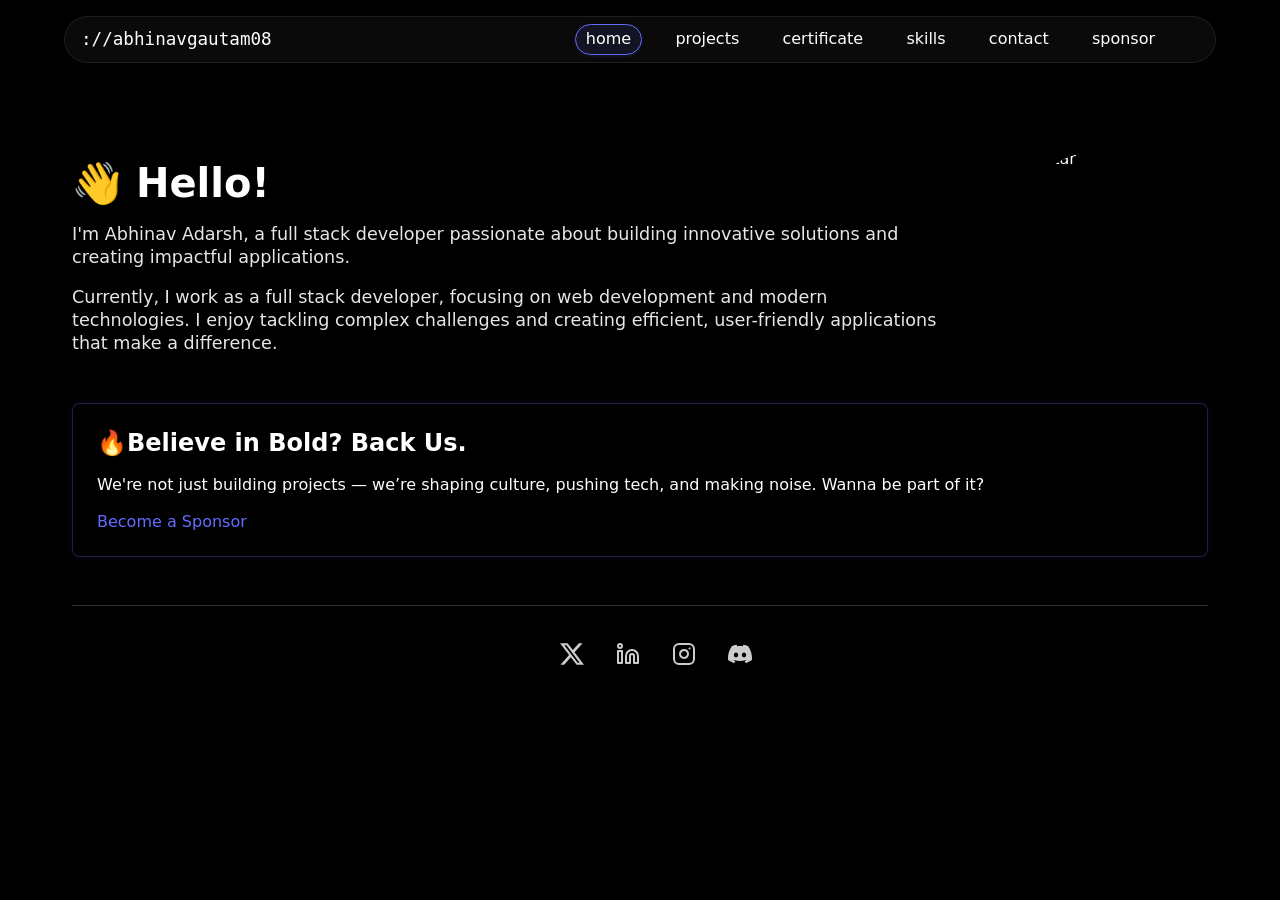
==== index.html @ 5f2acf52 "Update social GitHub icon to match project icon style" ====
<!DOCTYPE html>
<html lang="en">
<head>
    <meta charset="UTF-8">
    <link id="dynamic-favicon" rel="icon" type="image/webp"
        href="https://abhinavgautam08.pages.dev/assets/avatar-CTUsVRGB.webp" />
    <meta name="viewport" content="width=device-width, initial-scale=1.0">
    <meta name="description"
        content="Portfolio of Abhinav Adarsh, a full-stack developer specializing in modern web technologies.">
    <title>Abhinav Adarsh</title>
    <link rel="stylesheet" href="style.css">
    <script src="https://unpkg.com/@phosphor-icons/web"></script>
</head>

<body class="dark-theme">
    <div id="root">
        <nav class="navbar">
            <div class="site-name">://abhinavgautam08</div>
            <div class="nav-links">
                <a href="#home" class="active">home</a>
                <a href="#projects">projects</a>
                <a href="#certificate">certificate</a>
                <a href="#skills">skills</a>
                <a href="#contact">contact</a>
                <a href="#sponsor">sponsor</a>
            </div>
            <button class="theme-toggle" aria-label="Toggle theme">
                <i class="ph-fill ph-moon" id="theme-icon"></i>
            </button>
            <button class="mobile-menu-btn" aria-label="Toggle mobile menu">
                <i class="ph ph-list"></i>
            </button>
        </nav>
        <div class="mobile-menu" id="mobile-menu">
            <a href="#home" class="active">home</a>
            <a href="#projects">projects</a>
            <a href="#certificate">certificate</a>
            <a href="#skills">skills</a>
            <a href="#contact">contact</a>
            <a href="#sponsor">sponsor</a>
        </div>
        <main class="main-content">
            <section id="home" class="section active">
                <div class="hero">
                    <div class="avatar-container" id="avatar-container">
                        <img src="https://abhinavgautam08.pages.dev/assets/avatar-CTUsVRGB.webp" alt="Avatar"
                            id="avatar-img">
                    </div>
                    <div class="hero-content">
                        <h1>👋 Hello!</h1>
                        <p>I'm Abhinav Adarsh, a full stack developer passionate about building innovative solutions and
                            creating impactful applications.</p>
                        <p>Currently, I work as a full stack developer, focusing on web development and modern
                            technologies. I enjoy tackling complex challenges and creating efficient, user-friendly
                            applications that make a difference.</p>
                    </div>
                </div>

                <!-- Notice Board -->
                <div class="notice">
                    <h2>🔥Believe in Bold? Back Us.</h2>
                    <p>We're not just building projects — we’re shaping culture, pushing tech, and making noise. Wanna
                        be part of it?</p>
                    <a href="#sponsor" class="notice-link">Become a Sponsor</a>
                </div>

                <!-- Social Media Links (Icons) -->
                <div class="social-links">
                    <a href="https://github.com/abhinavgautam08" target="_blank" aria-label="GitHub">
                        <i class="ph-fill ph-github-logo"></i>
                    </a>
                    <a href="https://x.com/abhinavgautam08" target="_blank" aria-label="X">
                        <svg xmlns="http://www.w3.org/2000/svg" width="24" height="24" viewBox="0 0 24 24"
                            fill="currentColor">
                            <path
                                d="M18.901 1.153h3.68l-8.04 9.19L24 22.846h-7.406l-5.8-7.584-6.638 7.584H.474l8.6-9.83L0 1.154h7.594l5.243 6.932ZM17.61 20.644h2.039L6.486 3.24H4.298Z" />
                        </svg>
                    </a>
                    <a href="https://www.linkedin.com/in/abhinavgautam08" target="_blank" aria-label="LinkedIn">
                        <svg xmlns="http://www.w3.org/2000/svg" width="24" height="24" viewBox="0 0 24 24" fill="none"
                            stroke="currentColor" stroke-width="2" stroke-linecap="round" stroke-linejoin="round">
                            <path d="M16 8a6 6 0 0 1 6 6v7h-4v-7a2 2 0 0 0-2-2 2 2 0 0 0-2 2v7h-4v-7a6 6 0 0 1 6-6z">
                            </path>
                            <rect x="2" y="9" width="4" height="12"></rect>
                            <circle cx="4" cy="4" r="2"></circle>
                        </svg>
                    </a>
                    <a href="https://instagram.com/abhinavgautam08" target="_blank" aria-label="Instagram">
                        <svg xmlns="http://www.w3.org/2000/svg" width="24" height="24" viewBox="0 0 24 24" fill="none"
                            stroke="currentColor" stroke-width="2" stroke-linecap="round" stroke-linejoin="round">
                            <rect x="2" y="2" width="20" height="20" rx="5" ry="5"></rect>
                            <path d="M16 11.37A4 4 0 1 1 12.63 8 4 4 0 0 1 16 11.37z"></path>
                            <line x1="17.5" y1="6.5" x2="17.51" y2="6.5"></line>
                        </svg>
                    </a>
                    <a href="https://discord.com" target="_blank" aria-label="Discord">
                        <svg xmlns="http://www.w3.org/2000/svg" width="24" height="24" viewBox="0 0 24 24"
                            fill="currentColor">
                            <path
                                d="M20.317 4.3698a19.7913 19.7913 0 00-4.8851-1.5152.0741.0741 0 00-.0785.0371c-.211.3753-.4447.8648-.6083 1.2495-1.8447-.2762-3.68-.2762-5.4868 0-.1636-.3933-.4058-.8742-.6177-1.2495a.077.077 0 00-.0785-.037 19.7363 19.7363 0 00-4.8852 1.515.0699.0699 0 00-.0321.0277C.5334 9.0458-.319 13.5799.0992 18.0578a.0824.0824 0 00.0312.0561c2.0528 1.5076 4.0413 2.4228 5.9929 3.0294a.0777.0777 0 00.0842-.0276c.4616-.6304.8731-1.2952 1.226-1.9942a.076.076 0 00-.0416-.1057c-.6528-.2476-1.2743-.5495-1.8722-.8923a.077.077 0 01-.0076-.1277c.1258-.0943.2517-.1923.3718-.2914a.0743.0743 0 01.0776-.0105c3.9278 1.7933 8.18 1.7933 12.0614 0a.0739.0739 0 01.0785.0095c.1202.099.246.1981.3728.2924a.077.077 0 01-.0066.1276 12.2986 12.2986 0 01-1.873.8914.0766.0766 0 00-.0407.1067c.3604.698.7719 1.3628 1.225 1.9932a.076.076 0 00.0842.0286c1.961-.6067 3.9495-1.5219 6.0023-3.0294a.077.077 0 00.0313-.0552c.5004-5.177-.8382-9.6739-3.5485-13.6604a.061.061 0 00-.0312-.0286zM8.02 15.3312c-1.1825 0-2.1569-1.0857-2.1569-2.419 0-1.3332.9555-2.4189 2.157-2.4189 1.2108 0 2.1757 1.0952 2.1568 2.419 0 1.3332-.946 2.419-2.1568 2.419zm7.9748 0c-1.1825 0-2.1569-1.0857-2.1569-2.419 0-1.3332.9554-2.4189 2.1569-2.4189 1.2108 0 2.1757 1.0952 2.1568 2.419 0 1.3332-.946 2.419-2.1568 2.419z" />
                        </svg>
                    </a>
                </div>
            </section>

            <!-- 2. Projects Section -->
            <section id="projects" class="section">
                <div class="section-header">
                    <h2>Featured Projects</h2>
                </div>
                <div id="projects-grid" class="projects-grid">
                    <!-- Javascript se content aayega yahan -->
                    <div class="loading">Loading projects...</div>
                </div>
            </section>

            <!-- 3. Skills Section -->
            <section id="skills" class="section">
                <div class="section-header">
                    <h2>My Skills & Technologies</h2>
                </div>
                <div id="skills-grid" class="skills-grid">
                    <!-- Javascript se content aayega yahan -->
                    <div class="loading">Loading skills...</div>
                </div>
            </section>

            <!-- 4. Certificate Section -->
            <section id="certificate" class="section">
                <div class="section-header-row">
                    <h2>Certificate & Acknowledgements</h2>
                    <a href="https://www.credly.com/users/abhinavgautam08" target="_blank" class="credly-btn">Credly</a>
                </div>
                <div id="certificates-list">
                    <!-- Javascript se content aayega yahan -->
                    <div class="loading">Loading certificates...</div>
                </div>
            </section>

            <!-- 5. Contact Section -->
            <section id="contact" class="section">
                <div class="contact-container">
                    <div class="contact-left">
                        <h2>Get in Touch</h2>
                        <p>I'm always open to new opportunities, collaborations, or just a friendly chat. Feel free to
                            reach out using the form or connect with me through social media.</p>
                        <p>I'll do my best to respond to your message as soon as possible. Looking forward to hearing
                            from you!</p>
                    </div>
                    <div class="contact-right">
                        <!-- Form submit logic server par jayega -->
                        <form action="https://mail.abhinavgautam08.workers.dev" method="POST" class="contact-form">
                            <input type="hidden" name="_captcha" value="false" />
                            <input type="hidden" name="_template" value="table" />
                            <input type="hidden" name="_next" value="#home" />


                            <div class="form-group">
                                <label for="name">Name</label>
                                <input type="text" id="name" name="name" required>
                            </div>
                            <div class="form-group">
                                <label for="subject">Subject</label>
                                <input type="text" id="subject" name="subject" required>
                            </div>
                            <div class="form-group">
                                <label for="email">Email</label>
                                <input type="email" id="email" name="email" required>
                            </div>
                            <div class="form-group">
                                <label for="message">Message</label>
                                <textarea id="message" name="message" required></textarea>
                            </div>
                            <button type="submit" class="submit-btn">Send</button>
                        </form>
                    </div>
                </div>
            </section>

            <!-- 6. Sponsor Section -->
            <section id="sponsor" class="section">
                <div class="sponsor-container">
                    <h2>Support My Work</h2>
                    <div class="sponsor-card">
                        <h3>Help Fund Open Source Development</h3>
                        <p>Your support helps me continue creating and maintaining open source projects that benefit the
                            developer community. Every contribution makes a difference!</p>
                        <a href="https://paypal.me/abhinavgautam08" target="_blank" class="sponsor-btn">Become a
                            Sponsor</a>
                    </div>
                </div>
            </section>

        </main>
    </div>
    <!-- Script file yahan link kiya hai -->
    <script src="script.js"></script>
</body>

</html>
---- style.css ----
:root {
    /* Yeh light mode ke colors hain */
    --bg-color-light: #ffffff;
    --text-color-light: #1a1a1a;
    --nav-bg-light: rgba(255, 255, 255, 0.7);
    --nav-border-light: rgba(0, 0, 0, 0.06);
    --notice-bg-light: linear-gradient(to bottom, rgba(100, 108, 255, 0.1), rgba(100, 108, 255, 0.2));
    
    /* Yeh dark mode ke colors hain */
    --bg-color-dark: #000000;
    --text-color-dark: #ffffff;
    --nav-bg-dark: rgba(18, 18, 18, 0.6);
    --nav-border-dark: rgba(255, 255, 255, 0.08);
    --notice-bg-dark: linear-gradient(to bottom, rgba(0, 0, 0, 0.8), rgba(0, 0, 0, 0.95));

    /* Main color jo button wagera me use hoga */
    --primary: #646cff; 
    --transition-speed: 0.3s;
}

body {
    font-family: system-ui, -apple-system, sans-serif;
    margin: 0;
    padding: 0;
    line-height: 1.3;
    /* Background change smooth lagega */
    transition: background-color var(--transition-speed) ease, color var(--transition-speed) ease;
    min-height: 100vh;
}

/* Jab body pe light-theme class ho */
body.light-theme {
    background-color: var(--bg-color-light);
    color: var(--text-color-light);
    --main-bg: var(--bg-color-light);
    --current-nav-bg: var(--nav-bg-light);
    --current-nav-border: var(--nav-border-light);
    --current-notice-bg: var(--notice-bg-light);
    --card-bg: #fff;
    --card-border: #eee;
    --tag-bg: rgba(100, 108, 255, 0.05);
}

/* Jab body pe dark-theme class ho */
body.dark-theme {
    background-color: var(--bg-color-dark);
    color: var(--text-color-dark);
    --main-bg: var(--bg-color-dark);
    --current-nav-bg: var(--nav-bg-dark);
    --current-nav-border: var(--nav-border-dark);
    --current-notice-bg: var(--notice-bg-dark);
    --card-bg: #000;
    --card-border: #333;
    --tag-bg: rgba(100, 108, 255, 0.1);
}

* {
    box-sizing: border-box; /* Padding height width se bahar na jaye */
}

a {
    text-decoration: none; /* Link ke niche line na aaye */
    color: inherit;
}

button {
    font-family: inherit;
    cursor: pointer; /* Mouse hath jaisa dikhe */
}

/* Navbar ka design */
.navbar {
    display: flex;
    align-items: center;
    gap: 0.25rem;
    padding: 0.35rem 1rem;
    position: fixed; /* Scroll karne par bhi upar rahe */
    top: 16px;
    left: 50%;
    transform: translateX(-50%); /* Center me lane ke liye */
    width: 90%;
    max-width: 1200px;
    background: var(--current-nav-bg);
    border: 1px solid var(--current-nav-border);
    border-radius: 999px; /* Gol kinare */
    box-shadow: 0 10px 30px rgba(0,0,0,0.15), 0 2px 8px rgba(0,0,0,0.08); /* Thoda shadow */
    backdrop-filter: blur(10px); /* Piche ka dhundhla dikhe */
    -webkit-backdrop-filter: blur(10px);
    z-index: 1000; /* Sabse upar dikhe */
}

.site-name {
    font-family: monospace;
    font-size: 1.1rem;
    font-weight: 500;
    margin-right: auto;
}

.nav-links {
    display: flex;
    gap: 1.5rem;
    align-items: center;
}

.nav-links a {
    font-size: 1rem;
    font-weight: 500;
    padding: 0.4rem 0.6rem;
    border-radius: 6px;
    transition: all 0.2s ease;
}

.nav-links a:hover {
    color: var(--primary); /* Hover par color change */
}

/* Active link (jis page par hain) */
.nav-links a.active {
    border: 1px solid var(--primary);
    border-radius: 999px;
    padding: 0.25rem 0.6rem;
    background: rgba(100, 108, 255, 0.1);
    box-shadow: 0 2px 4px rgba(100, 108, 255, 0.1);
    animation: jelly 600ms ease; /* Thoda hilega */
}

.theme-toggle {
    background: none;
    border: none;
    color: inherit;
    padding: 0.45rem;
    border-radius: 50%;
    display: flex;
    align-items: center;
    justify-content: center;
    font-size: 1.2rem;
    transition: transform 0.3s ease;
    margin-left: 1rem;
}

.theme-toggle:hover {
    transform: scale(1.05); /* thoda bada hoga */
    opacity: 0.8;
}

.mobile-menu-btn {
    display: none;
    background: none;
    border: none;
    color: inherit;
    font-size: 1.25rem;
    padding: 0.5rem;
}

/* Mobile wala menu */
.mobile-menu {
    display: none; /* Pehle chipa rahega */
    position: fixed;
    top: 70px;
    left: 0;
    right: 0;
    background: var(--main-bg);
    padding: 1rem;
    flex-direction: column;
    border-bottom: 1px solid var(--current-nav-border);
    z-index: 999;
}

.mobile-menu.open {
    display: flex; /* Button dabane par dikhega */
    animation: slideDown 0.3s ease forwards;
}

.mobile-menu a {
    padding: 1rem 1.5rem;
    font-size: 1rem;
    margin-bottom: 0.5rem;
    border-radius: 6px;
}
.mobile-menu a:hover {
    color: var(--primary);
}

.mobile-menu a.active {
    color: inherit;
    background: rgba(100, 108, 255, 0.1);
    border: 1px solid var(--primary);
    border-radius: 999px;
    padding: 1rem 1.5rem; /* Padding barabar rakhi */
    box-shadow: 0 2px 4px rgba(100, 108, 255, 0.1);
    font-weight: 500;
}

/* Main content jahan sab kuch aayega */
.main-content {
    max-width: 1200px;
    margin: 0 auto;
    padding: 8rem 2rem 2rem;
}

/* Sections - SPA wala logic */
.section {
    display: none; /* Sare section band */
    animation: fadeIn 0.3s ease;
}

.section.active {
    display: block; /* Sirf active wala dikhega */
}

@keyframes fadeIn {
    from { opacity: 0; transform: translateY(10px); }
    to { opacity: 1; transform: translateY(0); }
}

/* Hero Section */
.hero {
    display: flex;
    flex-direction: row-reverse;
    align-items: center;
    gap: 4rem;
    margin-bottom: 2rem;
}

.hero-content {
    flex: 1;
}

.hero-content h1 {
    font-size: 2.5em;
    line-height: 1.1;
    margin-bottom: 1rem;
}

.hero-content p {
    margin-bottom: 1rem;
    font-size: 1.1rem;
    opacity: 0.9;
}

.avatar-container {
    width: 200px;
    height: 200px;
    border-radius: 50%;
    background: transparent;
    overflow: hidden;
    cursor: pointer;
    transition: transform 0.2s ease;
    flex-shrink: 0;
}

.avatar-container:hover {
    transform: scale(1.05);
}

.avatar-container img {
    width: 100%;
    height: 100%;
    object-fit: cover;
}

/* Notice board */
.notice {
    background: var(--current-notice-bg);
    border-radius: 8px;
    padding: 1.5rem;
    margin-top: 2rem;
    border: 1px solid rgba(100, 108, 255, 0.3);
    box-shadow: 0 0 10px rgba(100, 108, 255, 0.1);
}

.notice h2 {
    font-size: 1.5rem;
    margin-bottom: 0.5rem;
    margin-top: 0;
}

.notice-link {
    color: var(--primary);
    font-weight: 500;
}

/* Social links (icons niche wale) */
.social-links {
    display: flex;
    justify-content: center;
    gap: 2rem;
    margin-top: 3rem;
    padding-top: 2rem;
    border-top: 1px solid rgba(255, 255, 255, 0.2);
}

.light-theme .social-links {
    border-top: 1px solid rgba(0, 0, 0, 0.1);
}

.social-links a {
    font-size: 1.8rem;
    opacity: 0.8;
    transition: 0.2s;
}

.social-links a:hover {
    opacity: 1;
    transform: translateY(-2px); /* Thoda upar uthega */
}

/* ------------------ Projects Grid ------------------ */
.projects-grid {
    display: grid;
    grid-template-columns: repeat(auto-fit, minmax(300px, 1fr));
    gap: 2rem;
    margin-top: 2rem;
}

.project-card {
    background: var(--card-bg);
    border: 1px solid var(--card-border);
    border-radius: 8px;
    padding: 1.5rem;
    transition: all 0.3s cubic-bezier(0.25, 0.8, 0.25, 1);
}

.project-card:hover {
    transform: translateY(-5px);
    border-color: var(--primary);
    box-shadow: 0 4px 20px -2px rgba(0, 0, 0, 0.2);
}

.project-card h3 {
    color: var(--primary);
    margin-top: 0;
    margin-bottom: 1rem;
}

.tech-stack {
    display: flex;
    flex-wrap: wrap;
    gap: 0.5rem;
    margin-bottom: 1rem;
}

.tech-tag {
    background: var(--tag-bg);
    padding: 0.25rem 0.6rem;
    border: 1px solid var(--primary);
    border-radius: 999px;
    font-size: 0.875rem;
    box-shadow: 0 2px 4px rgba(100, 108, 255, 0.1);
}

.project-links {
    display: flex;
    gap: 1rem;
    margin-top: 1rem;
}

.project-links a {
    font-size: 1.25rem;
    opacity: 0.8;
}
.project-links a:hover {
    opacity: 1;
    color: var(--primary);
}

/* ------------------ Skills Grid ------------------ */
.skills-grid {
    display: grid;
    grid-template-columns: repeat(auto-fill, minmax(300px, 1fr));
    gap: 1.5rem;
    margin-top: 2rem;
}

.skill-category {
    background: var(--card-bg);
    border: 1px solid var(--card-border);
    border-radius: 8px;
    padding: 1.5rem;
    transition: transform 0.3s ease;
}

.skill-category:hover {
    transform: translateY(-5px);
    box-shadow: 0 8px 15px rgba(0, 0, 0, 0.15);
}

.category-title {
    font-size: 1.25rem;
    margin-bottom: 1.25rem;
    color: var(--primary);
    display: flex;
    align-items: center;
    gap: 0.5rem;
    border-bottom: 2px solid rgba(100, 108, 255, 0.2);
    padding-bottom: 0.75rem;
}

.skill-list {
    list-style: none; /* Bullet points hataye */
    padding: 0;
    margin: 0;
    display: flex;
    flex-direction: column;
    gap: 0.75rem;
}

.skill-item {
    display: flex;
    align-items: center;
    gap: 0.75rem;
    padding: 0.25rem 0;
}

.skill-level {
    display: flex;
    gap: 0.25rem;
}
.skill-dot {
    width: 8px;
    height: 8px;
    border-radius: 50%;
    background: rgba(128, 128, 128, 0.3);
}
.skill-dot.filled {
    background: var(--primary);
}

/* ------------------ Certificates ------------------ */
.section-header-row {
    display: flex;
    justify-content: space-between;
    align-items: center;
    margin-bottom: 2rem;
    flex-wrap: wrap;
    gap: 1rem;
}

.credly-btn {
    display: inline-flex;
    align-items: center;
    padding: 0.5rem 1rem;
    border: 1px solid var(--primary);
    border-radius: 999px;
    background: var(--tag-bg);
    color: inherit;
    font-weight: 500;
    transition: all 0.2s;
}

.credly-btn:hover {
    background: rgba(100, 108, 255, 0.15);
    transform: scale(1.05); 
}

.certificate-section {
    margin-bottom: 2rem;
    padding: 1.5rem;
    border: 1px solid var(--card-border);
    border-radius: 8px;
}

.certificate-item {
    padding: 0.5rem 0;
    border-bottom: 1px solid rgba(128, 128, 128, 0.1);
}
.certificate-item:last-child {
    border-bottom: none;
}
.cert-link {
    color: var(--primary);
    margin-left: 0.5rem;
}
.cert-link:hover { text-decoration: underline; }

/* ------------------ Contact Form ------------------ */
.contact-container {
    display: flex;
    gap: 3rem;
}
.contact-left { flex: 1; }
.contact-right { flex: 1; }
.contact-form {
    background: var(--card-bg);
    padding: 1.5rem;
    border: 1px solid var(--card-border);
    border-radius: 8px;
}

.form-group { margin-bottom: 1.5rem; }
.form-group label { display: block; margin-bottom: 0.5rem; }
.form-group input, .form-group textarea {
    width: 100%;
    padding: 0.75rem;
    border: 1px solid var(--card-border);
    background: transparent;
    color: inherit;
    border-radius: 4px;
}
.form-group textarea { min-height: 120px; resize: vertical; }

.submit-btn {
    width: 100%;
    padding: 0.75rem;
    background: var(--primary);
    color: #fff;
    border: none;
    border-radius: 999px; /* Pill shape */
    font-size: 1rem;
    font-weight: 500;
    transition: opacity 0.2s;
}
.submit-btn:hover { opacity: 0.9; }

/* ------------------ Sponsor area ------------------ */
.sponsor-container {
    max-width: 800px;
    margin: 0 auto;
}
.sponsor-card {
    padding: 2rem;
    border: 1px solid var(--card-border);
    border-radius: 8px;
    text-align: center;
}
.sponsor-btn {
    display: inline-block;
    padding: 0.75rem 2rem;
    background: var(--tag-bg);
    border: 1px solid var(--primary);
    border-radius: 999px;
    color: inherit;
    margin-top: 1rem;
    transition: all 0.2s;
}
.sponsor-btn:hover {
    background: rgba(100, 108, 255, 0.15);
    transform: scale(1.05);
}

/* Animations (Hilne dulne wala effect) */
@keyframes jelly {
    0%   { transform: scale3d(1, 1, 1); }
    30%  { transform: scale3d(1.12, 0.88, 1); }
    45%  { transform: scale3d(0.95, 1.05, 1); }
    60%  { transform: scale3d(1.05, 0.98, 1); }
    75%  { transform: scale3d(0.99, 1.01, 1); }
    100% { transform: scale3d(1, 1, 1); }
}

@keyframes slideDown {
    from { opacity: 0; transform: scaleY(0); transform-origin: top; }
    to { opacity: 1; transform: scaleY(1); transform-origin: top; }
}

/* Mobile ke liye settings */
@media (max-width: 768px) {
    .navbar {
        width: calc(100% - 1.25rem);
        padding: 0.3rem 0.6rem;
        top: 10px;
    }
    
    .nav-links {
        display: none; /* Mobile me links chupao */
    }
    
    .mobile-menu-btn {
        display: block; /* Hamburger dikhao */
        margin-left: 0.5rem;
    }
    
    .hero {
        flex-direction: column;
        text-align: center;
        gap: 1.5rem;
    }
    
    .avatar-container {
        width: 150px;
        height: 150px;
        margin: 0 auto;
    }
    
    .main-content {
        padding-top: 6rem;
    }

    .theme-toggle {
        margin-left: auto;
    }
    
    .contact-container { flex-direction: column; }
    .section-header-row { flex-direction: column; align-items: flex-start; }
    .credly-btn { width: 100%; justify-content: center; text-align: center; }
}
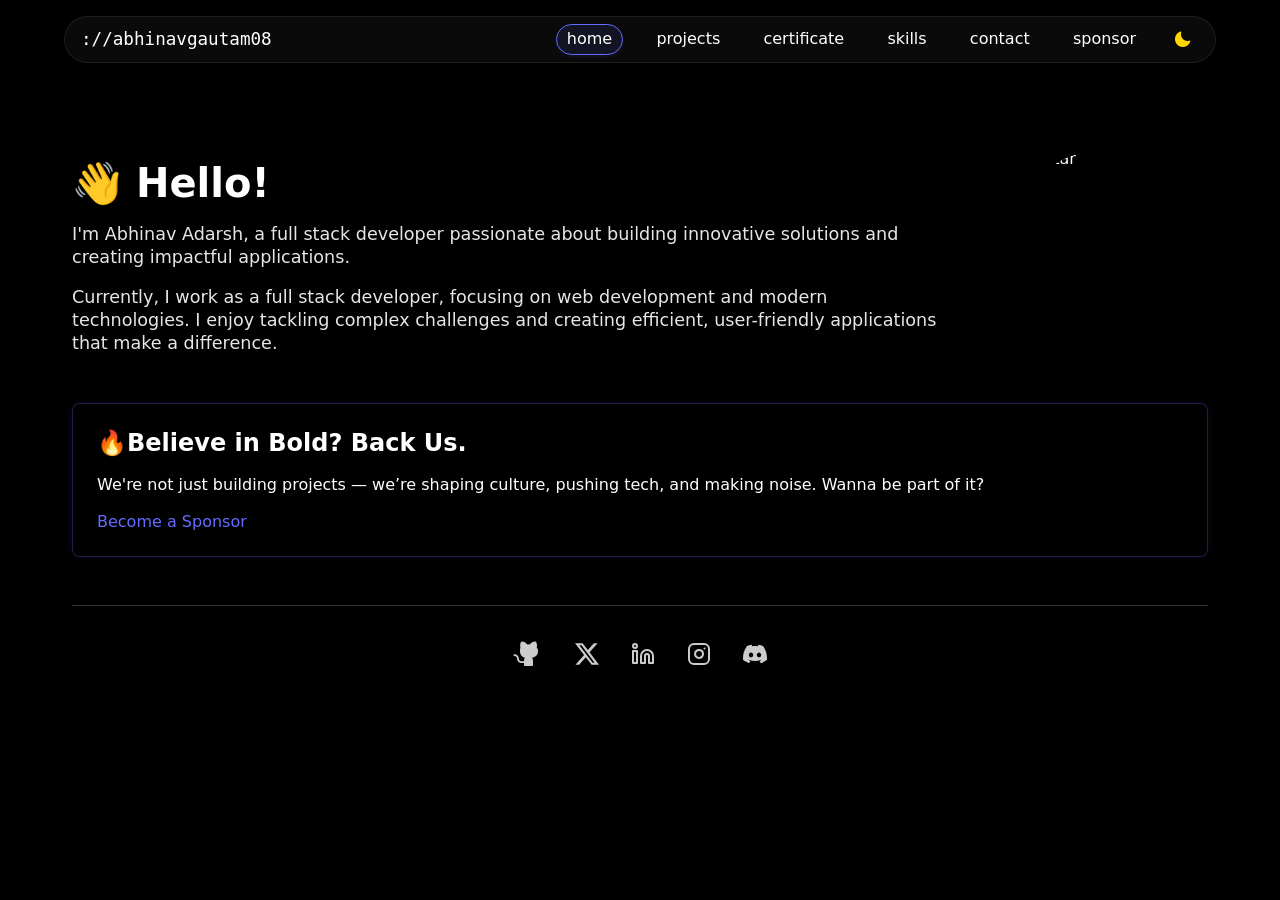
==== commit d4d32bb1: "Optimize font loading: Self-host Phosphor icons with font-display: swap" ====
--- a/index.html
+++ b/index.html
@@ -1,5 +1,6 @@
 <!DOCTYPE html>
 <html lang="en">
+
 <head>
     <meta charset="UTF-8">
     <link id="dynamic-favicon" rel="icon" type="image/webp"
@@ -9,7 +10,8 @@
         content="Portfolio of Abhinav Adarsh, a full-stack developer specializing in modern web technologies.">
     <title>Abhinav Adarsh</title>
     <link rel="stylesheet" href="style.css">
-    <script src="https://unpkg.com/@phosphor-icons/web"></script>
+    <link rel="stylesheet" href="icons-regular.css">
+    <link rel="stylesheet" href="icons-fill.css">
 </head>
 
 <body class="dark-theme">
--- a/icons-regular.css
+++ b/icons-regular.css
@@ -0,0 +1,4623 @@
+@font-face {
+  font-family: "Phosphor";
+  src: url("assets/fonts/Phosphor.woff2") format("woff2");
+  font-weight: normal;
+  font-style: normal;
+  font-display: swap;
+}
+
+.ph {
+  /* use !important to prevent issues with browser extensions that change fonts */
+  font-family: "Phosphor" !important;
+  speak: never;
+  font-style: normal;
+  font-weight: normal;
+  font-variant: normal;
+  text-transform: none;
+  line-height: 1;
+
+  /* Enable Ligatures ================ */
+  letter-spacing: 0;
+  -webkit-font-feature-settings: "liga";
+  -moz-font-feature-settings: "liga=1";
+  -moz-font-feature-settings: "liga";
+  -ms-font-feature-settings: "liga" 1;
+  font-feature-settings: "liga";
+  -webkit-font-variant-ligatures: discretionary-ligatures;
+  font-variant-ligatures: discretionary-ligatures;
+
+  /* Better Font Rendering =========== */
+  -webkit-font-smoothing: antialiased;
+  -moz-osx-font-smoothing: grayscale;
+}
+
+.ph.ph-acorn:before {
+  content: "\eb9a";
+}
+.ph.ph-address-book:before {
+  content: "\e6f8";
+}
+.ph.ph-address-book-tabs:before {
+  content: "\ee4e";
+}
+.ph.ph-air-traffic-control:before {
+  content: "\ecd8";
+}
+.ph.ph-airplane:before {
+  content: "\e002";
+}
+.ph.ph-airplane-in-flight:before {
+  content: "\e4fe";
+}
+.ph.ph-airplane-landing:before {
+  content: "\e502";
+}
+.ph.ph-airplane-takeoff:before {
+  content: "\e504";
+}
+.ph.ph-airplane-taxiing:before {
+  content: "\e500";
+}
+.ph.ph-airplane-tilt:before {
+  content: "\e5d6";
+}
+.ph.ph-airplay:before {
+  content: "\e004";
+}
+.ph.ph-alarm:before {
+  content: "\e006";
+}
+.ph.ph-alien:before {
+  content: "\e8a6";
+}
+.ph.ph-align-bottom:before {
+  content: "\e506";
+}
+.ph.ph-align-bottom-simple:before {
+  content: "\eb0c";
+}
+.ph.ph-align-center-horizontal:before {
+  content: "\e50a";
+}
+.ph.ph-align-center-horizontal-simple:before {
+  content: "\eb0e";
+}
+.ph.ph-align-center-vertical:before {
+  content: "\e50c";
+}
+.ph.ph-align-center-vertical-simple:before {
+  content: "\eb10";
+}
+.ph.ph-align-left:before {
+  content: "\e50e";
+}
+.ph.ph-align-left-simple:before {
+  content: "\eaee";
+}
+.ph.ph-align-right:before {
+  content: "\e510";
+}
+.ph.ph-align-right-simple:before {
+  content: "\eb12";
+}
+.ph.ph-align-top:before {
+  content: "\e512";
+}
+.ph.ph-align-top-simple:before {
+  content: "\eb14";
+}
+.ph.ph-amazon-logo:before {
+  content: "\e96c";
+}
+.ph.ph-ambulance:before {
+  content: "\e572";
+}
+.ph.ph-anchor:before {
+  content: "\e514";
+}
+.ph.ph-anchor-simple:before {
+  content: "\e5d8";
+}
+.ph.ph-android-logo:before {
+  content: "\e008";
+}
+.ph.ph-angle:before {
+  content: "\e7bc";
+}
+.ph.ph-angular-logo:before {
+  content: "\eb80";
+}
+.ph.ph-aperture:before {
+  content: "\e00a";
+}
+.ph.ph-app-store-logo:before {
+  content: "\e974";
+}
+.ph.ph-app-window:before {
+  content: "\e5da";
+}
+.ph.ph-apple-logo:before {
+  content: "\e516";
+}
+.ph.ph-apple-podcasts-logo:before {
+  content: "\eb96";
+}
+.ph.ph-approximate-equals:before {
+  content: "\edaa";
+}
+.ph.ph-archive:before {
+  content: "\e00c";
+}
+.ph.ph-armchair:before {
+  content: "\e012";
+}
+.ph.ph-arrow-arc-left:before {
+  content: "\e014";
+}
+.ph.ph-arrow-arc-right:before {
+  content: "\e016";
+}
+.ph.ph-arrow-bend-double-up-left:before {
+  content: "\e03a";
+}
+.ph.ph-arrow-bend-double-up-right:before {
+  content: "\e03c";
+}
+.ph.ph-arrow-bend-down-left:before {
+  content: "\e018";
+}
+.ph.ph-arrow-bend-down-right:before {
+  content: "\e01a";
+}
+.ph.ph-arrow-bend-left-down:before {
+  content: "\e01c";
+}
+.ph.ph-arrow-bend-left-up:before {
+  content: "\e01e";
+}
+.ph.ph-arrow-bend-right-down:before {
+  content: "\e020";
+}
+.ph.ph-arrow-bend-right-up:before {
+  content: "\e022";
+}
+.ph.ph-arrow-bend-up-left:before {
+  content: "\e024";
+}
+.ph.ph-arrow-bend-up-right:before {
+  content: "\e026";
+}
+.ph.ph-arrow-circle-down:before {
+  content: "\e028";
+}
+.ph.ph-arrow-circle-down-left:before {
+  content: "\e02a";
+}
+.ph.ph-arrow-circle-down-right:before {
+  content: "\e02c";
+}
+.ph.ph-arrow-circle-left:before {
+  content: "\e05a";
+}
+.ph.ph-arrow-circle-right:before {
+  content: "\e02e";
+}
+.ph.ph-arrow-circle-up:before {
+  content: "\e030";
+}
+.ph.ph-arrow-circle-up-left:before {
+  content: "\e032";
+}
+.ph.ph-arrow-circle-up-right:before {
+  content: "\e034";
+}
+.ph.ph-arrow-clockwise:before {
+  content: "\e036";
+}
+.ph.ph-arrow-counter-clockwise:before {
+  content: "\e038";
+}
+.ph.ph-arrow-down:before {
+  content: "\e03e";
+}
+.ph.ph-arrow-down-left:before {
+  content: "\e040";
+}
+.ph.ph-arrow-down-right:before {
+  content: "\e042";
+}
+.ph.ph-arrow-elbow-down-left:before {
+  content: "\e044";
+}
+.ph.ph-arrow-elbow-down-right:before {
+  content: "\e046";
+}
+.ph.ph-arrow-elbow-left:before {
+  content: "\e048";
+}
+.ph.ph-arrow-elbow-left-down:before {
+  content: "\e04a";
+}
+.ph.ph-arrow-elbow-left-up:before {
+  content: "\e04c";
+}
+.ph.ph-arrow-elbow-right:before {
+  content: "\e04e";
+}
+.ph.ph-arrow-elbow-right-down:before {
+  content: "\e050";
+}
+.ph.ph-arrow-elbow-right-up:before {
+  content: "\e052";
+}
+.ph.ph-arrow-elbow-up-left:before {
+  content: "\e054";
+}
+.ph.ph-arrow-elbow-up-right:before {
+  content: "\e056";
+}
+.ph.ph-arrow-fat-down:before {
+  content: "\e518";
+}
+.ph.ph-arrow-fat-left:before {
+  content: "\e51a";
+}
+.ph.ph-arrow-fat-line-down:before {
+  content: "\e51c";
+}
+.ph.ph-arrow-fat-line-left:before {
+  content: "\e51e";
+}
+.ph.ph-arrow-fat-line-right:before {
+  content: "\e520";
+}
+.ph.ph-arrow-fat-line-up:before {
+  content: "\e522";
+}
+.ph.ph-arrow-fat-lines-down:before {
+  content: "\e524";
+}
+.ph.ph-arrow-fat-lines-left:before {
+  content: "\e526";
+}
+.ph.ph-arrow-fat-lines-right:before {
+  content: "\e528";
+}
+.ph.ph-arrow-fat-lines-up:before {
+  content: "\e52a";
+}
+.ph.ph-arrow-fat-right:before {
+  content: "\e52c";
+}
+.ph.ph-arrow-fat-up:before {
+  content: "\e52e";
+}
+.ph.ph-arrow-left:before {
+  content: "\e058";
+}
+.ph.ph-arrow-line-down:before {
+  content: "\e05c";
+}
+.ph.ph-arrow-line-down-left:before {
+  content: "\e05e";
+}
+.ph.ph-arrow-line-down-right:before {
+  content: "\e060";
+}
+.ph.ph-arrow-line-left:before {
+  content: "\e062";
+}
+.ph.ph-arrow-line-right:before {
+  content: "\e064";
+}
+.ph.ph-arrow-line-up:before {
+  content: "\e066";
+}
+.ph.ph-arrow-line-up-left:before {
+  content: "\e068";
+}
+.ph.ph-arrow-line-up-right:before {
+  content: "\e06a";
+}
+.ph.ph-arrow-right:before {
+  content: "\e06c";
+}
+.ph.ph-arrow-square-down:before {
+  content: "\e06e";
+}
+.ph.ph-arrow-square-down-left:before {
+  content: "\e070";
+}
+.ph.ph-arrow-square-down-right:before {
+  content: "\e072";
+}
+.ph.ph-arrow-square-in:before {
+  content: "\e5dc";
+}
+.ph.ph-arrow-square-left:before {
+  content: "\e074";
+}
+.ph.ph-arrow-square-out:before {
+  content: "\e5de";
+}
+.ph.ph-arrow-square-right:before {
+  content: "\e076";
+}
+.ph.ph-arrow-square-up:before {
+  content: "\e078";
+}
+.ph.ph-arrow-square-up-left:before {
+  content: "\e07a";
+}
+.ph.ph-arrow-square-up-right:before {
+  content: "\e07c";
+}
+.ph.ph-arrow-u-down-left:before {
+  content: "\e07e";
+}
+.ph.ph-arrow-u-down-right:before {
+  content: "\e080";
+}
+.ph.ph-arrow-u-left-down:before {
+  content: "\e082";
+}
+.ph.ph-arrow-u-left-up:before {
+  content: "\e084";
+}
+.ph.ph-arrow-u-right-down:before {
+  content: "\e086";
+}
+.ph.ph-arrow-u-right-up:before {
+  content: "\e088";
+}
+.ph.ph-arrow-u-up-left:before {
+  content: "\e08a";
+}
+.ph.ph-arrow-u-up-right:before {
+  content: "\e08c";
+}
+.ph.ph-arrow-up:before {
+  content: "\e08e";
+}
+.ph.ph-arrow-up-left:before {
+  content: "\e090";
+}
+.ph.ph-arrow-up-right:before {
+  content: "\e092";
+}
+.ph.ph-arrows-clockwise:before {
+  content: "\e094";
+}
+.ph.ph-arrows-counter-clockwise:before {
+  content: "\e096";
+}
+.ph.ph-arrows-down-up:before {
+  content: "\e098";
+}
+.ph.ph-arrows-horizontal:before {
+  content: "\eb06";
+}
+.ph.ph-arrows-in:before {
+  content: "\e09a";
+}
+.ph.ph-arrows-in-cardinal:before {
+  content: "\e09c";
+}
+.ph.ph-arrows-in-line-horizontal:before {
+  content: "\e530";
+}
+.ph.ph-arrows-in-line-vertical:before {
+  content: "\e532";
+}
+.ph.ph-arrows-in-simple:before {
+  content: "\e09e";
+}
+.ph.ph-arrows-left-right:before {
+  content: "\e0a0";
+}
+.ph.ph-arrows-merge:before {
+  content: "\ed3e";
+}
+.ph.ph-arrows-out:before {
+  content: "\e0a2";
+}
+.ph.ph-arrows-out-cardinal:before {
+  content: "\e0a4";
+}
+.ph.ph-arrows-out-line-horizontal:before {
+  content: "\e534";
+}
+.ph.ph-arrows-out-line-vertical:before {
+  content: "\e536";
+}
+.ph.ph-arrows-out-simple:before {
+  content: "\e0a6";
+}
+.ph.ph-arrows-split:before {
+  content: "\ed3c";
+}
+.ph.ph-arrows-vertical:before {
+  content: "\eb04";
+}
+.ph.ph-article:before {
+  content: "\e0a8";
+}
+.ph.ph-article-medium:before {
+  content: "\e5e0";
+}
+.ph.ph-article-ny-times:before {
+  content: "\e5e2";
+}
+.ph.ph-asclepius:before {
+  content: "\ee34";
+}
+.ph.ph-caduceus:before {
+  content: "\ee34";
+}
+.ph.ph-asterisk:before {
+  content: "\e0aa";
+}
+.ph.ph-asterisk-simple:before {
+  content: "\e832";
+}
+.ph.ph-at:before {
+  content: "\e0ac";
+}
+.ph.ph-atom:before {
+  content: "\e5e4";
+}
+.ph.ph-avocado:before {
+  content: "\ee04";
+}
+.ph.ph-axe:before {
+  content: "\e9fc";
+}
+.ph.ph-baby:before {
+  content: "\e774";
+}
+.ph.ph-baby-carriage:before {
+  content: "\e818";
+}
+.ph.ph-backpack:before {
+  content: "\e922";
+}
+.ph.ph-backspace:before {
+  content: "\e0ae";
+}
+.ph.ph-bag:before {
+  content: "\e0b0";
+}
+.ph.ph-bag-simple:before {
+  content: "\e5e6";
+}
+.ph.ph-balloon:before {
+  content: "\e76c";
+}
+.ph.ph-bandaids:before {
+  content: "\e0b2";
+}
+.ph.ph-bank:before {
+  content: "\e0b4";
+}
+.ph.ph-barbell:before {
+  content: "\e0b6";
+}
+.ph.ph-barcode:before {
+  content: "\e0b8";
+}
+.ph.ph-barn:before {
+  content: "\ec72";
+}
+.ph.ph-barricade:before {
+  content: "\e948";
+}
+.ph.ph-baseball:before {
+  content: "\e71a";
+}
+.ph.ph-baseball-cap:before {
+  content: "\ea28";
+}
+.ph.ph-baseball-helmet:before {
+  content: "\ee4a";
+}
+.ph.ph-basket:before {
+  content: "\e964";
+}
+.ph.ph-basketball:before {
+  content: "\e724";
+}
+.ph.ph-bathtub:before {
+  content: "\e81e";
+}
+.ph.ph-battery-charging:before {
+  content: "\e0ba";
+}
+.ph.ph-battery-charging-vertical:before {
+  content: "\e0bc";
+}
+.ph.ph-battery-empty:before {
+  content: "\e0be";
+}
+.ph.ph-battery-full:before {
+  content: "\e0c0";
+}
+.ph.ph-battery-high:before {
+  content: "\e0c2";
+}
+.ph.ph-battery-low:before {
+  content: "\e0c4";
+}
+.ph.ph-battery-medium:before {
+  content: "\e0c6";
+}
+.ph.ph-battery-plus:before {
+  content: "\e808";
+}
+.ph.ph-battery-plus-vertical:before {
+  content: "\ec50";
+}
+.ph.ph-battery-vertical-empty:before {
+  content: "\e7c6";
+}
+.ph.ph-battery-vertical-full:before {
+  content: "\e7c4";
+}
+.ph.ph-battery-vertical-high:before {
+  content: "\e7c2";
+}
+.ph.ph-battery-vertical-low:before {
+  content: "\e7be";
+}
+.ph.ph-battery-vertical-medium:before {
+  content: "\e7c0";
+}
+.ph.ph-battery-warning:before {
+  content: "\e0c8";
+}
+.ph.ph-battery-warning-vertical:before {
+  content: "\e0ca";
+}
+.ph.ph-beach-ball:before {
+  content: "\ed24";
+}
+.ph.ph-beanie:before {
+  content: "\ea2a";
+}
+.ph.ph-bed:before {
+  content: "\e0cc";
+}
+.ph.ph-beer-bottle:before {
+  content: "\e7b0";
+}
+.ph.ph-beer-stein:before {
+  content: "\eb62";
+}
+.ph.ph-behance-logo:before {
+  content: "\e7f4";
+}
+.ph.ph-bell:before {
+  content: "\e0ce";
+}
+.ph.ph-bell-ringing:before {
+  content: "\e5e8";
+}
+.ph.ph-bell-simple:before {
+  content: "\e0d0";
+}
+.ph.ph-bell-simple-ringing:before {
+  content: "\e5ea";
+}
+.ph.ph-bell-simple-slash:before {
+  content: "\e0d2";
+}
+.ph.ph-bell-simple-z:before {
+  content: "\e5ec";
+}
+.ph.ph-bell-slash:before {
+  content: "\e0d4";
+}
+.ph.ph-bell-z:before {
+  content: "\e5ee";
+}
+.ph.ph-belt:before {
+  content: "\ea2c";
+}
+.ph.ph-bezier-curve:before {
+  content: "\eb00";
+}
+.ph.ph-bicycle:before {
+  content: "\e0d6";
+}
+.ph.ph-binary:before {
+  content: "\ee60";
+}
+.ph.ph-binoculars:before {
+  content: "\ea64";
+}
+.ph.ph-biohazard:before {
+  content: "\e9e0";
+}
+.ph.ph-bird:before {
+  content: "\e72c";
+}
+.ph.ph-blueprint:before {
+  content: "\eda0";
+}
+.ph.ph-bluetooth:before {
+  content: "\e0da";
+}
+.ph.ph-bluetooth-connected:before {
+  content: "\e0dc";
+}
+.ph.ph-bluetooth-slash:before {
+  content: "\e0de";
+}
+.ph.ph-bluetooth-x:before {
+  content: "\e0e0";
+}
+.ph.ph-boat:before {
+  content: "\e786";
+}
+.ph.ph-bomb:before {
+  content: "\ee0a";
+}
+.ph.ph-bone:before {
+  content: "\e7f2";
+}
+.ph.ph-book:before {
+  content: "\e0e2";
+}
+.ph.ph-book-bookmark:before {
+  content: "\e0e4";
+}
+.ph.ph-book-open:before {
+  content: "\e0e6";
+}
+.ph.ph-book-open-text:before {
+  content: "\e8f2";
+}
+.ph.ph-book-open-user:before {
+  content: "\ede0";
+}
+.ph.ph-bookmark:before {
+  content: "\e0e8";
+}
+.ph.ph-bookmark-simple:before {
+  content: "\e0ea";
+}
+.ph.ph-bookmarks:before {
+  content: "\e0ec";
+}
+.ph.ph-bookmarks-simple:before {
+  content: "\e5f0";
+}
+.ph.ph-books:before {
+  content: "\e758";
+}
+.ph.ph-boot:before {
+  content: "\ecca";
+}
+.ph.ph-boules:before {
+  content: "\e722";
+}
+.ph.ph-bounding-box:before {
+  content: "\e6ce";
+}
+.ph.ph-bowl-food:before {
+  content: "\eaa4";
+}
+.ph.ph-bowl-steam:before {
+  content: "\e8e4";
+}
+.ph.ph-bowling-ball:before {
+  content: "\ea34";
+}
+.ph.ph-box-arrow-down:before {
+  content: "\e00e";
+}
+.ph.ph-archive-box:before {
+  content: "\e00e";
+}
+.ph.ph-box-arrow-up:before {
+  content: "\ee54";
+}
+.ph.ph-boxing-glove:before {
+  content: "\ea36";
+}
+.ph.ph-brackets-angle:before {
+  content: "\e862";
+}
+.ph.ph-brackets-curly:before {
+  content: "\e860";
+}
+.ph.ph-brackets-round:before {
+  content: "\e864";
+}
+.ph.ph-brackets-square:before {
+  content: "\e85e";
+}
+.ph.ph-brain:before {
+  content: "\e74e";
+}
+.ph.ph-brandy:before {
+  content: "\e6b4";
+}
+.ph.ph-bread:before {
+  content: "\e81c";
+}
+.ph.ph-bridge:before {
+  content: "\ea68";
+}
+.ph.ph-briefcase:before {
+  content: "\e0ee";
+}
+.ph.ph-briefcase-metal:before {
+  content: "\e5f2";
+}
+.ph.ph-broadcast:before {
+  content: "\e0f2";
+}
+.ph.ph-broom:before {
+  content: "\ec54";
+}
+.ph.ph-browser:before {
+  content: "\e0f4";
+}
+.ph.ph-browsers:before {
+  content: "\e0f6";
+}
+.ph.ph-bug:before {
+  content: "\e5f4";
+}
+.ph.ph-bug-beetle:before {
+  content: "\e5f6";
+}
+.ph.ph-bug-droid:before {
+  content: "\e5f8";
+}
+.ph.ph-building:before {
+  content: "\e100";
+}
+.ph.ph-building-apartment:before {
+  content: "\e0fe";
+}
+.ph.ph-building-office:before {
+  content: "\e0ff";
+}
+.ph.ph-buildings:before {
+  content: "\e102";
+}
+.ph.ph-bulldozer:before {
+  content: "\ec6c";
+}
+.ph.ph-bus:before {
+  content: "\e106";
+}
+.ph.ph-butterfly:before {
+  content: "\ea6e";
+}
+.ph.ph-cable-car:before {
+  content: "\e49c";
+}
+.ph.ph-cactus:before {
+  content: "\e918";
+}
+.ph.ph-cake:before {
+  content: "\e780";
+}
+.ph.ph-calculator:before {
+  content: "\e538";
+}
+.ph.ph-calendar:before {
+  content: "\e108";
+}
+.ph.ph-calendar-blank:before {
+  content: "\e10a";
+}
+.ph.ph-calendar-check:before {
+  content: "\e712";
+}
+.ph.ph-calendar-dot:before {
+  content: "\e7b2";
+}
+.ph.ph-calendar-dots:before {
+  content: "\e7b4";
+}
+.ph.ph-calendar-heart:before {
+  content: "\e8b0";
+}
+.ph.ph-calendar-minus:before {
+  content: "\ea14";
+}
+.ph.ph-calendar-plus:before {
+  content: "\e714";
+}
+.ph.ph-calendar-slash:before {
+  content: "\ea12";
+}
+.ph.ph-calendar-star:before {
+  content: "\e8b2";
+}
+.ph.ph-calendar-x:before {
+  content: "\e10c";
+}
+.ph.ph-call-bell:before {
+  content: "\e7de";
+}
+.ph.ph-camera:before {
+  content: "\e10e";
+}
+.ph.ph-camera-plus:before {
+  content: "\ec58";
+}
+.ph.ph-camera-rotate:before {
+  content: "\e7a4";
+}
+.ph.ph-camera-slash:before {
+  content: "\e110";
+}
+.ph.ph-campfire:before {
+  content: "\e9d8";
+}
+.ph.ph-car:before {
+  content: "\e112";
+}
+.ph.ph-car-battery:before {
+  content: "\ee30";
+}
+.ph.ph-car-profile:before {
+  content: "\e8cc";
+}
+.ph.ph-car-simple:before {
+  content: "\e114";
+}
+.ph.ph-cardholder:before {
+  content: "\e5fa";
+}
+.ph.ph-cards:before {
+  content: "\e0f8";
+}
+.ph.ph-cards-three:before {
+  content: "\ee50";
+}
+.ph.ph-caret-circle-double-down:before {
+  content: "\e116";
+}
+.ph.ph-caret-circle-double-left:before {
+  content: "\e118";
+}
+.ph.ph-caret-circle-double-right:before {
+  content: "\e11a";
+}
+.ph.ph-caret-circle-double-up:before {
+  content: "\e11c";
+}
+.ph.ph-caret-circle-down:before {
+  content: "\e11e";
+}
+.ph.ph-caret-circle-left:before {
+  content: "\e120";
+}
+.ph.ph-caret-circle-right:before {
+  content: "\e122";
+}
+.ph.ph-caret-circle-up:before {
+  content: "\e124";
+}
+.ph.ph-caret-circle-up-down:before {
+  content: "\e13e";
+}
+.ph.ph-caret-double-down:before {
+  content: "\e126";
+}
+.ph.ph-caret-double-left:before {
+  content: "\e128";
+}
+.ph.ph-caret-double-right:before {
+  content: "\e12a";
+}
+.ph.ph-caret-double-up:before {
+  content: "\e12c";
+}
+.ph.ph-caret-down:before {
+  content: "\e136";
+}
+.ph.ph-caret-left:before {
+  content: "\e138";
+}
+.ph.ph-caret-line-down:before {
+  content: "\e134";
+}
+.ph.ph-caret-line-left:before {
+  content: "\e132";
+}
+.ph.ph-caret-line-right:before {
+  content: "\e130";
+}
+.ph.ph-caret-line-up:before {
+  content: "\e12e";
+}
+.ph.ph-caret-right:before {
+  content: "\e13a";
+}
+.ph.ph-caret-up:before {
+  content: "\e13c";
+}
+.ph.ph-caret-up-down:before {
+  content: "\e140";
+}
+.ph.ph-carrot:before {
+  content: "\ed38";
+}
+.ph.ph-cash-register:before {
+  content: "\ed80";
+}
+.ph.ph-cassette-tape:before {
+  content: "\ed2e";
+}
+.ph.ph-castle-turret:before {
+  content: "\e9d0";
+}
+.ph.ph-cat:before {
+  content: "\e748";
+}
+.ph.ph-cell-signal-full:before {
+  content: "\e142";
+}
+.ph.ph-cell-signal-high:before {
+  content: "\e144";
+}
+.ph.ph-cell-signal-low:before {
+  content: "\e146";
+}
+.ph.ph-cell-signal-medium:before {
+  content: "\e148";
+}
+.ph.ph-cell-signal-none:before {
+  content: "\e14a";
+}
+.ph.ph-cell-signal-slash:before {
+  content: "\e14c";
+}
+.ph.ph-cell-signal-x:before {
+  content: "\e14e";
+}
+.ph.ph-cell-tower:before {
+  content: "\ebaa";
+}
+.ph.ph-certificate:before {
+  content: "\e766";
+}
+.ph.ph-chair:before {
+  content: "\e950";
+}
+.ph.ph-chalkboard:before {
+  content: "\e5fc";
+}
+.ph.ph-chalkboard-simple:before {
+  content: "\e5fe";
+}
+.ph.ph-chalkboard-teacher:before {
+  content: "\e600";
+}
+.ph.ph-champagne:before {
+  content: "\eaca";
+}
+.ph.ph-charging-station:before {
+  content: "\e8d0";
+}
+.ph.ph-chart-bar:before {
+  content: "\e150";
+}
+.ph.ph-chart-bar-horizontal:before {
+  content: "\e152";
+}
+.ph.ph-chart-donut:before {
+  content: "\eaa6";
+}
+.ph.ph-chart-line:before {
+  content: "\e154";
+}
+.ph.ph-chart-line-down:before {
+  content: "\e8b6";
+}
+.ph.ph-chart-line-up:before {
+  content: "\e156";
+}
+.ph.ph-chart-pie:before {
+  content: "\e158";
+}
+.ph.ph-chart-pie-slice:before {
+  content: "\e15a";
+}
+.ph.ph-chart-polar:before {
+  content: "\eaa8";
+}
+.ph.ph-chart-scatter:before {
+  content: "\eaac";
+}
+.ph.ph-chat:before {
+  content: "\e15c";
+}
+.ph.ph-chat-centered:before {
+  content: "\e160";
+}
+.ph.ph-chat-centered-dots:before {
+  content: "\e164";
+}
+.ph.ph-chat-centered-slash:before {
+  content: "\e162";
+}
+.ph.ph-chat-centered-text:before {
+  content: "\e166";
+}
+.ph.ph-chat-circle:before {
+  content: "\e168";
+}
+.ph.ph-chat-circle-dots:before {
+  content: "\e16c";
+}
+.ph.ph-chat-circle-slash:before {
+  content: "\e16a";
+}
+.ph.ph-chat-circle-text:before {
+  content: "\e16e";
+}
+.ph.ph-chat-dots:before {
+  content: "\e170";
+}
+.ph.ph-chat-slash:before {
+  content: "\e15e";
+}
+.ph.ph-chat-teardrop:before {
+  content: "\e172";
+}
+.ph.ph-chat-teardrop-dots:before {
+  content: "\e176";
+}
+.ph.ph-chat-teardrop-slash:before {
+  content: "\e174";
+}
+.ph.ph-chat-teardrop-text:before {
+  content: "\e178";
+}
+.ph.ph-chat-text:before {
+  content: "\e17a";
+}
+.ph.ph-chats:before {
+  content: "\e17c";
+}
+.ph.ph-chats-circle:before {
+  content: "\e17e";
+}
+.ph.ph-chats-teardrop:before {
+  content: "\e180";
+}
+.ph.ph-check:before {
+  content: "\e182";
+}
+.ph.ph-check-circle:before {
+  content: "\e184";
+}
+.ph.ph-check-fat:before {
+  content: "\eba6";
+}
+.ph.ph-check-square:before {
+  content: "\e186";
+}
+.ph.ph-check-square-offset:before {
+  content: "\e188";
+}
+.ph.ph-checkerboard:before {
+  content: "\e8c4";
+}
+.ph.ph-checks:before {
+  content: "\e53a";
+}
+.ph.ph-cheers:before {
+  content: "\ea4a";
+}
+.ph.ph-cheese:before {
+  content: "\e9fe";
+}
+.ph.ph-chef-hat:before {
+  content: "\ed8e";
+}
+.ph.ph-cherries:before {
+  content: "\e830";
+}
+.ph.ph-church:before {
+  content: "\ecea";
+}
+.ph.ph-cigarette:before {
+  content: "\ed90";
+}
+.ph.ph-cigarette-slash:before {
+  content: "\ed92";
+}
+.ph.ph-circle:before {
+  content: "\e18a";
+}
+.ph.ph-circle-dashed:before {
+  content: "\e602";
+}
+.ph.ph-circle-half:before {
+  content: "\e18c";
+}
+.ph.ph-circle-half-tilt:before {
+  content: "\e18e";
+}
+.ph.ph-circle-notch:before {
+  content: "\eb44";
+}
+.ph.ph-circles-four:before {
+  content: "\e190";
+}
+.ph.ph-circles-three:before {
+  content: "\e192";
+}
+.ph.ph-circles-three-plus:before {
+  content: "\e194";
+}
+.ph.ph-circuitry:before {
+  content: "\e9c2";
+}
+.ph.ph-city:before {
+  content: "\ea6a";
+}
+.ph.ph-clipboard:before {
+  content: "\e196";
+}
+.ph.ph-clipboard-text:before {
+  content: "\e198";
+}
+.ph.ph-clock:before {
+  content: "\e19a";
+}
+.ph.ph-clock-afternoon:before {
+  content: "\e19c";
+}
+.ph.ph-clock-clockwise:before {
+  content: "\e19e";
+}
+.ph.ph-clock-countdown:before {
+  content: "\ed2c";
+}
+.ph.ph-clock-counter-clockwise:before {
+  content: "\e1a0";
+}
+.ph.ph-clock-user:before {
+  content: "\edec";
+}
+.ph.ph-closed-captioning:before {
+  content: "\e1a4";
+}
+.ph.ph-cloud:before {
+  content: "\e1aa";
+}
+.ph.ph-cloud-arrow-down:before {
+  content: "\e1ac";
+}
+.ph.ph-cloud-arrow-up:before {
+  content: "\e1ae";
+}
+.ph.ph-cloud-check:before {
+  content: "\e1b0";
+}
+.ph.ph-cloud-fog:before {
+  content: "\e53c";
+}
+.ph.ph-cloud-lightning:before {
+  content: "\e1b2";
+}
+.ph.ph-cloud-moon:before {
+  content: "\e53e";
+}
+.ph.ph-cloud-rain:before {
+  content: "\e1b4";
+}
+.ph.ph-cloud-slash:before {
+  content: "\e1b6";
+}
+.ph.ph-cloud-snow:before {
+  content: "\e1b8";
+}
+.ph.ph-cloud-sun:before {
+  content: "\e540";
+}
+.ph.ph-cloud-warning:before {
+  content: "\ea98";
+}
+.ph.ph-cloud-x:before {
+  content: "\ea96";
+}
+.ph.ph-clover:before {
+  content: "\edc8";
+}
+.ph.ph-club:before {
+  content: "\e1ba";
+}
+.ph.ph-coat-hanger:before {
+  content: "\e7fe";
+}
+.ph.ph-coda-logo:before {
+  content: "\e7ce";
+}
+.ph.ph-code:before {
+  content: "\e1bc";
+}
+.ph.ph-code-block:before {
+  content: "\eafe";
+}
+.ph.ph-code-simple:before {
+  content: "\e1be";
+}
+.ph.ph-codepen-logo:before {
+  content: "\e978";
+}
+.ph.ph-codesandbox-logo:before {
+  content: "\ea06";
+}
+.ph.ph-coffee:before {
+  content: "\e1c2";
+}
+.ph.ph-coffee-bean:before {
+  content: "\e1c0";
+}
+.ph.ph-coin:before {
+  content: "\e60e";
+}
+.ph.ph-coin-vertical:before {
+  content: "\eb48";
+}
+.ph.ph-coins:before {
+  content: "\e78e";
+}
+.ph.ph-columns:before {
+  content: "\e546";
+}
+.ph.ph-columns-plus-left:before {
+  content: "\e544";
+}
+.ph.ph-columns-plus-right:before {
+  content: "\e542";
+}
+.ph.ph-command:before {
+  content: "\e1c4";
+}
+.ph.ph-compass:before {
+  content: "\e1c8";
+}
+.ph.ph-compass-rose:before {
+  content: "\e1c6";
+}
+.ph.ph-compass-tool:before {
+  content: "\ea0e";
+}
+.ph.ph-computer-tower:before {
+  content: "\e548";
+}
+.ph.ph-confetti:before {
+  content: "\e81a";
+}
+.ph.ph-contactless-payment:before {
+  content: "\ed42";
+}
+.ph.ph-control:before {
+  content: "\eca6";
+}
+.ph.ph-cookie:before {
+  content: "\e6ca";
+}
+.ph.ph-cooking-pot:before {
+  content: "\e764";
+}
+.ph.ph-copy:before {
+  content: "\e1ca";
+}
+.ph.ph-copy-simple:before {
+  content: "\e1cc";
+}
+.ph.ph-copyleft:before {
+  content: "\e86a";
+}
+.ph.ph-copyright:before {
+  content: "\e54a";
+}
+.ph.ph-corners-in:before {
+  content: "\e1ce";
+}
+.ph.ph-corners-out:before {
+  content: "\e1d0";
+}
+.ph.ph-couch:before {
+  content: "\e7f6";
+}
+.ph.ph-court-basketball:before {
+  content: "\ee36";
+}
+.ph.ph-cow:before {
+  content: "\eabe";
+}
+.ph.ph-cowboy-hat:before {
+  content: "\ed12";
+}
+.ph.ph-cpu:before {
+  content: "\e610";
+}
+.ph.ph-crane:before {
+  content: "\ed48";
+}
+.ph.ph-crane-tower:before {
+  content: "\ed49";
+}
+.ph.ph-credit-card:before {
+  content: "\e1d2";
+}
+.ph.ph-cricket:before {
+  content: "\ee12";
+}
+.ph.ph-crop:before {
+  content: "\e1d4";
+}
+.ph.ph-cross:before {
+  content: "\e8a0";
+}
+.ph.ph-crosshair:before {
+  content: "\e1d6";
+}
+.ph.ph-crosshair-simple:before {
+  content: "\e1d8";
+}
+.ph.ph-crown:before {
+  content: "\e614";
+}
+.ph.ph-crown-cross:before {
+  content: "\ee5e";
+}
+.ph.ph-crown-simple:before {
+  content: "\e616";
+}
+.ph.ph-cube:before {
+  content: "\e1da";
+}
+.ph.ph-cube-focus:before {
+  content: "\ed0a";
+}
+.ph.ph-cube-transparent:before {
+  content: "\ec7c";
+}
+.ph.ph-currency-btc:before {
+  content: "\e618";
+}
+.ph.ph-currency-circle-dollar:before {
+  content: "\e54c";
+}
+.ph.ph-currency-cny:before {
+  content: "\e54e";
+}
+.ph.ph-currency-dollar:before {
+  content: "\e550";
+}
+.ph.ph-currency-dollar-simple:before {
+  content: "\e552";
+}
+.ph.ph-currency-eth:before {
+  content: "\eada";
+}
+.ph.ph-currency-eur:before {
+  content: "\e554";
+}
+.ph.ph-currency-gbp:before {
+  content: "\e556";
+}
+.ph.ph-currency-inr:before {
+  content: "\e558";
+}
+.ph.ph-currency-jpy:before {
+  content: "\e55a";
+}
+.ph.ph-currency-krw:before {
+  content: "\e55c";
+}
+.ph.ph-currency-kzt:before {
+  content: "\ec4c";
+}
+.ph.ph-currency-ngn:before {
+  content: "\eb52";
+}
+.ph.ph-currency-rub:before {
+  content: "\e55e";
+}
+.ph.ph-cursor:before {
+  content: "\e1dc";
+}
+.ph.ph-cursor-click:before {
+  content: "\e7c8";
+}
+.ph.ph-cursor-text:before {
+  content: "\e7d8";
+}
+.ph.ph-cylinder:before {
+  content: "\e8fc";
+}
+.ph.ph-database:before {
+  content: "\e1de";
+}
+.ph.ph-desk:before {
+  content: "\ed16";
+}
+.ph.ph-desktop:before {
+  content: "\e560";
+}
+.ph.ph-desktop-tower:before {
+  content: "\e562";
+}
+.ph.ph-detective:before {
+  content: "\e83e";
+}
+.ph.ph-dev-to-logo:before {
+  content: "\ed0e";
+}
+.ph.ph-device-mobile:before {
+  content: "\e1e0";
+}
+.ph.ph-device-mobile-camera:before {
+  content: "\e1e2";
+}
+.ph.ph-device-mobile-slash:before {
+  content: "\ee46";
+}
+.ph.ph-device-mobile-speaker:before {
+  content: "\e1e4";
+}
+.ph.ph-device-rotate:before {
+  content: "\edf2";
+}
+.ph.ph-device-tablet:before {
+  content: "\e1e6";
+}
+.ph.ph-device-tablet-camera:before {
+  content: "\e1e8";
+}
+.ph.ph-device-tablet-speaker:before {
+  content: "\e1ea";
+}
+.ph.ph-devices:before {
+  content: "\eba4";
+}
+.ph.ph-diamond:before {
+  content: "\e1ec";
+}
+.ph.ph-diamonds-four:before {
+  content: "\e8f4";
+}
+.ph.ph-dice-five:before {
+  content: "\e1ee";
+}
+.ph.ph-dice-four:before {
+  content: "\e1f0";
+}
+.ph.ph-dice-one:before {
+  content: "\e1f2";
+}
+.ph.ph-dice-six:before {
+  content: "\e1f4";
+}
+.ph.ph-dice-three:before {
+  content: "\e1f6";
+}
+.ph.ph-dice-two:before {
+  content: "\e1f8";
+}
+.ph.ph-disc:before {
+  content: "\e564";
+}
+.ph.ph-disco-ball:before {
+  content: "\ed98";
+}
+.ph.ph-discord-logo:before {
+  content: "\e61a";
+}
+.ph.ph-divide:before {
+  content: "\e1fa";
+}
+.ph.ph-dna:before {
+  content: "\e924";
+}
+.ph.ph-dog:before {
+  content: "\e74a";
+}
+.ph.ph-door:before {
+  content: "\e61c";
+}
+.ph.ph-door-open:before {
+  content: "\e7e6";
+}
+.ph.ph-dot:before {
+  content: "\ecde";
+}
+.ph.ph-dot-outline:before {
+  content: "\ece0";
+}
+.ph.ph-dots-nine:before {
+  content: "\e1fc";
+}
+.ph.ph-dots-six:before {
+  content: "\e794";
+}
+.ph.ph-dots-six-vertical:before {
+  content: "\eae2";
+}
+.ph.ph-dots-three:before {
+  content: "\e1fe";
+}
+.ph.ph-dots-three-circle:before {
+  content: "\e200";
+}
+.ph.ph-dots-three-circle-vertical:before {
+  content: "\e202";
+}
+.ph.ph-dots-three-outline:before {
+  content: "\e204";
+}
+.ph.ph-dots-three-outline-vertical:before {
+  content: "\e206";
+}
+.ph.ph-dots-three-vertical:before {
+  content: "\e208";
+}
+.ph.ph-download:before {
+  content: "\e20a";
+}
+.ph.ph-download-simple:before {
+  content: "\e20c";
+}
+.ph.ph-dress:before {
+  content: "\ea7e";
+}
+.ph.ph-dresser:before {
+  content: "\e94e";
+}
+.ph.ph-dribbble-logo:before {
+  content: "\e20e";
+}
+.ph.ph-drone:before {
+  content: "\ed74";
+}
+.ph.ph-drop:before {
+  content: "\e210";
+}
+.ph.ph-drop-half:before {
+  content: "\e566";
+}
+.ph.ph-drop-half-bottom:before {
+  content: "\eb40";
+}
+.ph.ph-drop-simple:before {
+  content: "\ee32";
+}
+.ph.ph-drop-slash:before {
+  content: "\e954";
+}
+.ph.ph-dropbox-logo:before {
+  content: "\e7d0";
+}
+.ph.ph-ear:before {
+  content: "\e70c";
+}
+.ph.ph-ear-slash:before {
+  content: "\e70e";
+}
+.ph.ph-egg:before {
+  content: "\e812";
+}
+.ph.ph-egg-crack:before {
+  content: "\eb64";
+}
+.ph.ph-eject:before {
+  content: "\e212";
+}
+.ph.ph-eject-simple:before {
+  content: "\e6ae";
+}
+.ph.ph-elevator:before {
+  content: "\ecc0";
+}
+.ph.ph-empty:before {
+  content: "\edbc";
+}
+.ph.ph-engine:before {
+  content: "\ea80";
+}
+.ph.ph-envelope:before {
+  content: "\e214";
+}
+.ph.ph-envelope-open:before {
+  content: "\e216";
+}
+.ph.ph-envelope-simple:before {
+  content: "\e218";
+}
+.ph.ph-envelope-simple-open:before {
+  content: "\e21a";
+}
+.ph.ph-equalizer:before {
+  content: "\ebbc";
+}
+.ph.ph-equals:before {
+  content: "\e21c";
+}
+.ph.ph-eraser:before {
+  content: "\e21e";
+}
+.ph.ph-escalator-down:before {
+  content: "\ecba";
+}
+.ph.ph-escalator-up:before {
+  content: "\ecbc";
+}
+.ph.ph-exam:before {
+  content: "\e742";
+}
+.ph.ph-exclamation-mark:before {
+  content: "\ee44";
+}
+.ph.ph-exclude:before {
+  content: "\e882";
+}
+.ph.ph-exclude-square:before {
+  content: "\e880";
+}
+.ph.ph-export:before {
+  content: "\eaf0";
+}
+.ph.ph-eye:before {
+  content: "\e220";
+}
+.ph.ph-eye-closed:before {
+  content: "\e222";
+}
+.ph.ph-eye-slash:before {
+  content: "\e224";
+}
+.ph.ph-eyedropper:before {
+  content: "\e568";
+}
+.ph.ph-eyedropper-sample:before {
+  content: "\eac4";
+}
+.ph.ph-eyeglasses:before {
+  content: "\e7ba";
+}
+.ph.ph-eyes:before {
+  content: "\ee5c";
+}
+.ph.ph-face-mask:before {
+  content: "\e56a";
+}
+.ph.ph-facebook-logo:before {
+  content: "\e226";
+}
+.ph.ph-factory:before {
+  content: "\e760";
+}
+.ph.ph-faders:before {
+  content: "\e228";
+}
+.ph.ph-faders-horizontal:before {
+  content: "\e22a";
+}
+.ph.ph-fallout-shelter:before {
+  content: "\e9de";
+}
+.ph.ph-fan:before {
+  content: "\e9f2";
+}
+.ph.ph-farm:before {
+  content: "\ec70";
+}
+.ph.ph-fast-forward:before {
+  content: "\e6a6";
+}
+.ph.ph-fast-forward-circle:before {
+  content: "\e22c";
+}
+.ph.ph-feather:before {
+  content: "\e9c0";
+}
+.ph.ph-fediverse-logo:before {
+  content: "\ed66";
+}
+.ph.ph-figma-logo:before {
+  content: "\e22e";
+}
+.ph.ph-file:before {
+  content: "\e230";
+}
+.ph.ph-file-archive:before {
+  content: "\eb2a";
+}
+.ph.ph-file-arrow-down:before {
+  content: "\e232";
+}
+.ph.ph-file-arrow-up:before {
+  content: "\e61e";
+}
+.ph.ph-file-audio:before {
+  content: "\ea20";
+}
+.ph.ph-file-c:before {
+  content: "\eb32";
+}
+.ph.ph-file-c-sharp:before {
+  content: "\eb30";
+}
+.ph.ph-file-cloud:before {
+  content: "\e95e";
+}
+.ph.ph-file-code:before {
+  content: "\e914";
+}
+.ph.ph-file-cpp:before {
+  content: "\eb2e";
+}
+.ph.ph-file-css:before {
+  content: "\eb34";
+}
+.ph.ph-file-csv:before {
+  content: "\eb1c";
+}
+.ph.ph-file-dashed:before {
+  content: "\e704";
+}
+.ph.ph-file-dotted:before {
+  content: "\e704";
+}
+.ph.ph-file-doc:before {
+  content: "\eb1e";
+}
+.ph.ph-file-html:before {
+  content: "\eb38";
+}
+.ph.ph-file-image:before {
+  content: "\ea24";
+}
+.ph.ph-file-ini:before {
+  content: "\eb33";
+}
+.ph.ph-file-jpg:before {
+  content: "\eb1a";
+}
+.ph.ph-file-js:before {
+  content: "\eb24";
+}
+.ph.ph-file-jsx:before {
+  content: "\eb3a";
+}
+.ph.ph-file-lock:before {
+  content: "\e95c";
+}
+.ph.ph-file-magnifying-glass:before {
+  content: "\e238";
+}
+.ph.ph-file-search:before {
+  content: "\e238";
+}
+.ph.ph-file-md:before {
+  content: "\ed50";
+}
+.ph.ph-file-minus:before {
+  content: "\e234";
+}
+.ph.ph-file-pdf:before {
+  content: "\e702";
+}
+.ph.ph-file-plus:before {
+  content: "\e236";
+}
+.ph.ph-file-png:before {
+  content: "\eb18";
+}
+.ph.ph-file-ppt:before {
+  content: "\eb20";
+}
+.ph.ph-file-py:before {
+  content: "\eb2c";
+}
+.ph.ph-file-rs:before {
+  content: "\eb28";
+}
+.ph.ph-file-sql:before {
+  content: "\ed4e";
+}
+.ph.ph-file-svg:before {
+  content: "\ed08";
+}
+.ph.ph-file-text:before {
+  content: "\e23a";
+}
+.ph.ph-file-ts:before {
+  content: "\eb26";
+}
+.ph.ph-file-tsx:before {
+  content: "\eb3c";
+}
+.ph.ph-file-txt:before {
+  content: "\eb35";
+}
+.ph.ph-file-video:before {
+  content: "\ea22";
+}
+.ph.ph-file-vue:before {
+  content: "\eb3e";
+}
+.ph.ph-file-x:before {
+  content: "\e23c";
+}
+.ph.ph-file-xls:before {
+  content: "\eb22";
+}
+.ph.ph-file-zip:before {
+  content: "\e958";
+}
+.ph.ph-files:before {
+  content: "\e710";
+}
+.ph.ph-film-reel:before {
+  content: "\e8c0";
+}
+.ph.ph-film-script:before {
+  content: "\eb50";
+}
+.ph.ph-film-slate:before {
+  content: "\e8c2";
+}
+.ph.ph-film-strip:before {
+  content: "\e792";
+}
+.ph.ph-fingerprint:before {
+  content: "\e23e";
+}
+.ph.ph-fingerprint-simple:before {
+  content: "\e240";
+}
+.ph.ph-finn-the-human:before {
+  content: "\e56c";
+}
+.ph.ph-fire:before {
+  content: "\e242";
+}
+.ph.ph-fire-extinguisher:before {
+  content: "\e9e8";
+}
+.ph.ph-fire-simple:before {
+  content: "\e620";
+}
+.ph.ph-fire-truck:before {
+  content: "\e574";
+}
+.ph.ph-first-aid:before {
+  content: "\e56e";
+}
+.ph.ph-first-aid-kit:before {
+  content: "\e570";
+}
+.ph.ph-fish:before {
+  content: "\e728";
+}
+.ph.ph-fish-simple:before {
+  content: "\e72a";
+}
+.ph.ph-flag:before {
+  content: "\e244";
+}
+.ph.ph-flag-banner:before {
+  content: "\e622";
+}
+.ph.ph-flag-banner-fold:before {
+  content: "\ecf2";
+}
+.ph.ph-flag-checkered:before {
+  content: "\ea38";
+}
+.ph.ph-flag-pennant:before {
+  content: "\ecf0";
+}
+.ph.ph-flame:before {
+  content: "\e624";
+}
+.ph.ph-flashlight:before {
+  content: "\e246";
+}
+.ph.ph-flask:before {
+  content: "\e79e";
+}
+.ph.ph-flip-horizontal:before {
+  content: "\ed6a";
+}
+.ph.ph-flip-vertical:before {
+  content: "\ed6c";
+}
+.ph.ph-floppy-disk:before {
+  content: "\e248";
+}
+.ph.ph-floppy-disk-back:before {
+  content: "\eaf4";
+}
+.ph.ph-flow-arrow:before {
+  content: "\e6ec";
+}
+.ph.ph-flower:before {
+  content: "\e75e";
+}
+.ph.ph-flower-lotus:before {
+  content: "\e6cc";
+}
+.ph.ph-flower-tulip:before {
+  content: "\eacc";
+}
+.ph.ph-flying-saucer:before {
+  content: "\eb4a";
+}
+.ph.ph-folder:before {
+  content: "\e24a";
+}
+.ph.ph-folder-notch:before {
+  content: "\e24a";
+}
+.ph.ph-folder-dashed:before {
+  content: "\e8f8";
+}
+.ph.ph-folder-dotted:before {
+  content: "\e8f8";
+}
+.ph.ph-folder-lock:before {
+  content: "\ea3c";
+}
+.ph.ph-folder-minus:before {
+  content: "\e254";
+}
+.ph.ph-folder-notch-minus:before {
+  content: "\e254";
+}
+.ph.ph-folder-open:before {
+  content: "\e256";
+}
+.ph.ph-folder-notch-open:before {
+  content: "\e256";
+}
+.ph.ph-folder-plus:before {
+  content: "\e258";
+}
+.ph.ph-folder-notch-plus:before {
+  content: "\e258";
+}
+.ph.ph-folder-simple:before {
+  content: "\e25a";
+}
+.ph.ph-folder-simple-dashed:before {
+  content: "\ec2a";
+}
+.ph.ph-folder-simple-dotted:before {
+  content: "\ec2a";
+}
+.ph.ph-folder-simple-lock:before {
+  content: "\eb5e";
+}
+.ph.ph-folder-simple-minus:before {
+  content: "\e25c";
+}
+.ph.ph-folder-simple-plus:before {
+  content: "\e25e";
+}
+.ph.ph-folder-simple-star:before {
+  content: "\ec2e";
+}
+.ph.ph-folder-simple-user:before {
+  content: "\eb60";
+}
+.ph.ph-folder-star:before {
+  content: "\ea86";
+}
+.ph.ph-folder-user:before {
+  content: "\eb46";
+}
+.ph.ph-folders:before {
+  content: "\e260";
+}
+.ph.ph-football:before {
+  content: "\e718";
+}
+.ph.ph-football-helmet:before {
+  content: "\ee4c";
+}
+.ph.ph-footprints:before {
+  content: "\ea88";
+}
+.ph.ph-fork-knife:before {
+  content: "\e262";
+}
+.ph.ph-four-k:before {
+  content: "\ea5c";
+}
+.ph.ph-frame-corners:before {
+  content: "\e626";
+}
+.ph.ph-framer-logo:before {
+  content: "\e264";
+}
+.ph.ph-function:before {
+  content: "\ebe4";
+}
+.ph.ph-funnel:before {
+  content: "\e266";
+}
+.ph.ph-funnel-simple:before {
+  content: "\e268";
+}
+.ph.ph-funnel-simple-x:before {
+  content: "\e26a";
+}
+.ph.ph-funnel-x:before {
+  content: "\e26c";
+}
+.ph.ph-game-controller:before {
+  content: "\e26e";
+}
+.ph.ph-garage:before {
+  content: "\ecd6";
+}
+.ph.ph-gas-can:before {
+  content: "\e8ce";
+}
+.ph.ph-gas-pump:before {
+  content: "\e768";
+}
+.ph.ph-gauge:before {
+  content: "\e628";
+}
+.ph.ph-gavel:before {
+  content: "\ea32";
+}
+.ph.ph-gear:before {
+  content: "\e270";
+}
+.ph.ph-gear-fine:before {
+  content: "\e87c";
+}
+.ph.ph-gear-six:before {
+  content: "\e272";
+}
+.ph.ph-gender-female:before {
+  content: "\e6e0";
+}
+.ph.ph-gender-intersex:before {
+  content: "\e6e6";
+}
+.ph.ph-gender-male:before {
+  content: "\e6e2";
+}
+.ph.ph-gender-neuter:before {
+  content: "\e6ea";
+}
+.ph.ph-gender-nonbinary:before {
+  content: "\e6e4";
+}
+.ph.ph-gender-transgender:before {
+  content: "\e6e8";
+}
+.ph.ph-ghost:before {
+  content: "\e62a";
+}
+.ph.ph-gif:before {
+  content: "\e274";
+}
+.ph.ph-gift:before {
+  content: "\e276";
+}
+.ph.ph-git-branch:before {
+  content: "\e278";
+}
+.ph.ph-git-commit:before {
+  content: "\e27a";
+}
+.ph.ph-git-diff:before {
+  content: "\e27c";
+}
+.ph.ph-git-fork:before {
+  content: "\e27e";
+}
+.ph.ph-git-merge:before {
+  content: "\e280";
+}
+.ph.ph-git-pull-request:before {
+  content: "\e282";
+}
+.ph.ph-github-logo:before {
+  content: "\e576";
+}
+.ph.ph-gitlab-logo:before {
+  content: "\e694";
+}
+.ph.ph-gitlab-logo-simple:before {
+  content: "\e696";
+}
+.ph.ph-globe:before {
+  content: "\e288";
+}
+.ph.ph-globe-hemisphere-east:before {
+  content: "\e28a";
+}
+.ph.ph-globe-hemisphere-west:before {
+  content: "\e28c";
+}
+.ph.ph-globe-simple:before {
+  content: "\e28e";
+}
+.ph.ph-globe-simple-x:before {
+  content: "\e284";
+}
+.ph.ph-globe-stand:before {
+  content: "\e290";
+}
+.ph.ph-globe-x:before {
+  content: "\e286";
+}
+.ph.ph-goggles:before {
+  content: "\ecb4";
+}
+.ph.ph-golf:before {
+  content: "\ea3e";
+}
+.ph.ph-goodreads-logo:before {
+  content: "\ed10";
+}
+.ph.ph-google-cardboard-logo:before {
+  content: "\e7b6";
+}
+.ph.ph-google-chrome-logo:before {
+  content: "\e976";
+}
+.ph.ph-google-drive-logo:before {
+  content: "\e8f6";
+}
+.ph.ph-google-logo:before {
+  content: "\e292";
+}
+.ph.ph-google-photos-logo:before {
+  content: "\eb92";
+}
+.ph.ph-google-play-logo:before {
+  content: "\e294";
+}
+.ph.ph-google-podcasts-logo:before {
+  content: "\eb94";
+}
+.ph.ph-gps:before {
+  content: "\edd8";
+}
+.ph.ph-gps-fix:before {
+  content: "\edd6";
+}
+.ph.ph-gps-slash:before {
+  content: "\edd4";
+}
+.ph.ph-gradient:before {
+  content: "\eb42";
+}
+.ph.ph-graduation-cap:before {
+  content: "\e62c";
+}
+.ph.ph-grains:before {
+  content: "\ec68";
+}
+.ph.ph-grains-slash:before {
+  content: "\ec6a";
+}
+.ph.ph-graph:before {
+  content: "\eb58";
+}
+.ph.ph-graphics-card:before {
+  content: "\e612";
+}
+.ph.ph-greater-than:before {
+  content: "\edc4";
+}
+.ph.ph-greater-than-or-equal:before {
+  content: "\eda2";
+}
+.ph.ph-grid-four:before {
+  content: "\e296";
+}
+.ph.ph-grid-nine:before {
+  content: "\ec8c";
+}
+.ph.ph-guitar:before {
+  content: "\ea8a";
+}
+.ph.ph-hair-dryer:before {
+  content: "\ea66";
+}
+.ph.ph-hamburger:before {
+  content: "\e790";
+}
+.ph.ph-hammer:before {
+  content: "\e80e";
+}
+.ph.ph-hand:before {
+  content: "\e298";
+}
+.ph.ph-hand-arrow-down:before {
+  content: "\ea4e";
+}
+.ph.ph-hand-arrow-up:before {
+  content: "\ee5a";
+}
+.ph.ph-hand-coins:before {
+  content: "\ea8c";
+}
+.ph.ph-hand-deposit:before {
+  content: "\ee82";
+}
+.ph.ph-hand-eye:before {
+  content: "\ea4c";
+}
+.ph.ph-hand-fist:before {
+  content: "\e57a";
+}
+.ph.ph-hand-grabbing:before {
+  content: "\e57c";
+}
+.ph.ph-hand-heart:before {
+  content: "\e810";
+}
+.ph.ph-hand-palm:before {
+  content: "\e57e";
+}
+.ph.ph-hand-peace:before {
+  content: "\e7cc";
+}
+.ph.ph-hand-pointing:before {
+  content: "\e29a";
+}
+.ph.ph-hand-soap:before {
+  content: "\e630";
+}
+.ph.ph-hand-swipe-left:before {
+  content: "\ec94";
+}
+.ph.ph-hand-swipe-right:before {
+  content: "\ec92";
+}
+.ph.ph-hand-tap:before {
+  content: "\ec90";
+}
+.ph.ph-hand-waving:before {
+  content: "\e580";
+}
+.ph.ph-hand-withdraw:before {
+  content: "\ee80";
+}
+.ph.ph-handbag:before {
+  content: "\e29c";
+}
+.ph.ph-handbag-simple:before {
+  content: "\e62e";
+}
+.ph.ph-hands-clapping:before {
+  content: "\e6a0";
+}
+.ph.ph-hands-praying:before {
+  content: "\ecc8";
+}
+.ph.ph-handshake:before {
+  content: "\e582";
+}
+.ph.ph-hard-drive:before {
+  content: "\e29e";
+}
+.ph.ph-hard-drives:before {
+  content: "\e2a0";
+}
+.ph.ph-hard-hat:before {
+  content: "\ed46";
+}
+.ph.ph-hash:before {
+  content: "\e2a2";
+}
+.ph.ph-hash-straight:before {
+  content: "\e2a4";
+}
+.ph.ph-head-circuit:before {
+  content: "\e7d4";
+}
+.ph.ph-headlights:before {
+  content: "\e6fe";
+}
+.ph.ph-headphones:before {
+  content: "\e2a6";
+}
+.ph.ph-headset:before {
+  content: "\e584";
+}
+.ph.ph-heart:before {
+  content: "\e2a8";
+}
+.ph.ph-heart-break:before {
+  content: "\ebe8";
+}
+.ph.ph-heart-half:before {
+  content: "\ec48";
+}
+.ph.ph-heart-straight:before {
+  content: "\e2aa";
+}
+.ph.ph-heart-straight-break:before {
+  content: "\eb98";
+}
+.ph.ph-heartbeat:before {
+  content: "\e2ac";
+}
+.ph.ph-hexagon:before {
+  content: "\e2ae";
+}
+.ph.ph-high-definition:before {
+  content: "\ea8e";
+}
+.ph.ph-high-heel:before {
+  content: "\e8e8";
+}
+.ph.ph-highlighter:before {
+  content: "\ec76";
+}
+.ph.ph-highlighter-circle:before {
+  content: "\e632";
+}
+.ph.ph-hockey:before {
+  content: "\ec86";
+}
+.ph.ph-hoodie:before {
+  content: "\ecd0";
+}
+.ph.ph-horse:before {
+  content: "\e2b0";
+}
+.ph.ph-hospital:before {
+  content: "\e844";
+}
+.ph.ph-hourglass:before {
+  content: "\e2b2";
+}
+.ph.ph-hourglass-high:before {
+  content: "\e2b4";
+}
+.ph.ph-hourglass-low:before {
+  content: "\e2b6";
+}
+.ph.ph-hourglass-medium:before {
+  content: "\e2b8";
+}
+.ph.ph-hourglass-simple:before {
+  content: "\e2ba";
+}
+.ph.ph-hourglass-simple-high:before {
+  content: "\e2bc";
+}
+.ph.ph-hourglass-simple-low:before {
+  content: "\e2be";
+}
+.ph.ph-hourglass-simple-medium:before {
+  content: "\e2c0";
+}
+.ph.ph-house:before {
+  content: "\e2c2";
+}
+.ph.ph-house-line:before {
+  content: "\e2c4";
+}
+.ph.ph-house-simple:before {
+  content: "\e2c6";
+}
+.ph.ph-hurricane:before {
+  content: "\e88e";
+}
+.ph.ph-ice-cream:before {
+  content: "\e804";
+}
+.ph.ph-identification-badge:before {
+  content: "\e6f6";
+}
+.ph.ph-identification-card:before {
+  content: "\e2c8";
+}
+.ph.ph-image:before {
+  content: "\e2ca";
+}
+.ph.ph-image-broken:before {
+  content: "\e7a8";
+}
+.ph.ph-image-square:before {
+  content: "\e2cc";
+}
+.ph.ph-images:before {
+  content: "\e836";
+}
+.ph.ph-images-square:before {
+  content: "\e834";
+}
+.ph.ph-infinity:before {
+  content: "\e634";
+}
+.ph.ph-lemniscate:before {
+  content: "\e634";
+}
+.ph.ph-info:before {
+  content: "\e2ce";
+}
+.ph.ph-instagram-logo:before {
+  content: "\e2d0";
+}
+.ph.ph-intersect:before {
+  content: "\e2d2";
+}
+.ph.ph-intersect-square:before {
+  content: "\e87a";
+}
+.ph.ph-intersect-three:before {
+  content: "\ecc4";
+}
+.ph.ph-intersection:before {
+  content: "\edba";
+}
+.ph.ph-invoice:before {
+  content: "\ee42";
+}
+.ph.ph-island:before {
+  content: "\ee06";
+}
+.ph.ph-jar:before {
+  content: "\e7e0";
+}
+.ph.ph-jar-label:before {
+  content: "\e7e1";
+}
+.ph.ph-jeep:before {
+  content: "\e2d4";
+}
+.ph.ph-joystick:before {
+  content: "\ea5e";
+}
+.ph.ph-kanban:before {
+  content: "\eb54";
+}
+.ph.ph-key:before {
+  content: "\e2d6";
+}
+.ph.ph-key-return:before {
+  content: "\e782";
+}
+.ph.ph-keyboard:before {
+  content: "\e2d8";
+}
+.ph.ph-keyhole:before {
+  content: "\ea78";
+}
+.ph.ph-knife:before {
+  content: "\e636";
+}
+.ph.ph-ladder:before {
+  content: "\e9e4";
+}
+.ph.ph-ladder-simple:before {
+  content: "\ec26";
+}
+.ph.ph-lamp:before {
+  content: "\e638";
+}
+.ph.ph-lamp-pendant:before {
+  content: "\ee2e";
+}
+.ph.ph-laptop:before {
+  content: "\e586";
+}
+.ph.ph-lasso:before {
+  content: "\edc6";
+}
+.ph.ph-lastfm-logo:before {
+  content: "\e842";
+}
+.ph.ph-layout:before {
+  content: "\e6d6";
+}
+.ph.ph-leaf:before {
+  content: "\e2da";
+}
+.ph.ph-lectern:before {
+  content: "\e95a";
+}
+.ph.ph-lego:before {
+  content: "\e8c6";
+}
+.ph.ph-lego-smiley:before {
+  content: "\e8c7";
+}
+.ph.ph-less-than:before {
+  content: "\edac";
+}
+.ph.ph-less-than-or-equal:before {
+  content: "\eda4";
+}
+.ph.ph-letter-circle-h:before {
+  content: "\ebf8";
+}
+.ph.ph-letter-circle-p:before {
+  content: "\ec08";
+}
+.ph.ph-letter-circle-v:before {
+  content: "\ec14";
+}
+.ph.ph-lifebuoy:before {
+  content: "\e63a";
+}
+.ph.ph-lightbulb:before {
+  content: "\e2dc";
+}
+.ph.ph-lightbulb-filament:before {
+  content: "\e63c";
+}
+.ph.ph-lighthouse:before {
+  content: "\e9f6";
+}
+.ph.ph-lightning:before {
+  content: "\e2de";
+}
+.ph.ph-lightning-a:before {
+  content: "\ea84";
+}
+.ph.ph-lightning-slash:before {
+  content: "\e2e0";
+}
+.ph.ph-line-segment:before {
+  content: "\e6d2";
+}
+.ph.ph-line-segments:before {
+  content: "\e6d4";
+}
+.ph.ph-line-vertical:before {
+  content: "\ed70";
+}
+.ph.ph-link:before {
+  content: "\e2e2";
+}
+.ph.ph-link-break:before {
+  content: "\e2e4";
+}
+.ph.ph-link-simple:before {
+  content: "\e2e6";
+}
+.ph.ph-link-simple-break:before {
+  content: "\e2e8";
+}
+.ph.ph-link-simple-horizontal:before {
+  content: "\e2ea";
+}
+.ph.ph-link-simple-horizontal-break:before {
+  content: "\e2ec";
+}
+.ph.ph-linkedin-logo:before {
+  content: "\e2ee";
+}
+.ph.ph-linktree-logo:before {
+  content: "\edee";
+}
+.ph.ph-linux-logo:before {
+  content: "\eb02";
+}
+.ph.ph-list:before {
+  content: "\e2f0";
+}
+.ph.ph-list-bullets:before {
+  content: "\e2f2";
+}
+.ph.ph-list-checks:before {
+  content: "\eadc";
+}
+.ph.ph-list-dashes:before {
+  content: "\e2f4";
+}
+.ph.ph-list-heart:before {
+  content: "\ebde";
+}
+.ph.ph-list-magnifying-glass:before {
+  content: "\ebe0";
+}
+.ph.ph-list-numbers:before {
+  content: "\e2f6";
+}
+.ph.ph-list-plus:before {
+  content: "\e2f8";
+}
+.ph.ph-list-star:before {
+  content: "\ebdc";
+}
+.ph.ph-lock:before {
+  content: "\e2fa";
+}
+.ph.ph-lock-key:before {
+  content: "\e2fe";
+}
+.ph.ph-lock-key-open:before {
+  content: "\e300";
+}
+.ph.ph-lock-laminated:before {
+  content: "\e302";
+}
+.ph.ph-lock-laminated-open:before {
+  content: "\e304";
+}
+.ph.ph-lock-open:before {
+  content: "\e306";
+}
+.ph.ph-lock-simple:before {
+  content: "\e308";
+}
+.ph.ph-lock-simple-open:before {
+  content: "\e30a";
+}
+.ph.ph-lockers:before {
+  content: "\ecb8";
+}
+.ph.ph-log:before {
+  content: "\ed82";
+}
+.ph.ph-magic-wand:before {
+  content: "\e6b6";
+}
+.ph.ph-magnet:before {
+  content: "\e680";
+}
+.ph.ph-magnet-straight:before {
+  content: "\e682";
+}
+.ph.ph-magnifying-glass:before {
+  content: "\e30c";
+}
+.ph.ph-magnifying-glass-minus:before {
+  content: "\e30e";
+}
+.ph.ph-magnifying-glass-plus:before {
+  content: "\e310";
+}
+.ph.ph-mailbox:before {
+  content: "\ec1e";
+}
+.ph.ph-map-pin:before {
+  content: "\e316";
+}
+.ph.ph-map-pin-area:before {
+  content: "\ee3a";
+}
+.ph.ph-map-pin-line:before {
+  content: "\e318";
+}
+.ph.ph-map-pin-plus:before {
+  content: "\e314";
+}
+.ph.ph-map-pin-simple:before {
+  content: "\ee3e";
+}
+.ph.ph-map-pin-simple-area:before {
+  content: "\ee3c";
+}
+.ph.ph-map-pin-simple-line:before {
+  content: "\ee38";
+}
+.ph.ph-map-trifold:before {
+  content: "\e31a";
+}
+.ph.ph-markdown-logo:before {
+  content: "\e508";
+}
+.ph.ph-marker-circle:before {
+  content: "\e640";
+}
+.ph.ph-martini:before {
+  content: "\e31c";
+}
+.ph.ph-mask-happy:before {
+  content: "\e9f4";
+}
+.ph.ph-mask-sad:before {
+  content: "\eb9e";
+}
+.ph.ph-mastodon-logo:before {
+  content: "\ed68";
+}
+.ph.ph-math-operations:before {
+  content: "\e31e";
+}
+.ph.ph-matrix-logo:before {
+  content: "\ed64";
+}
+.ph.ph-medal:before {
+  content: "\e320";
+}
+.ph.ph-medal-military:before {
+  content: "\ecfc";
+}
+.ph.ph-medium-logo:before {
+  content: "\e322";
+}
+.ph.ph-megaphone:before {
+  content: "\e324";
+}
+.ph.ph-megaphone-simple:before {
+  content: "\e642";
+}
+.ph.ph-member-of:before {
+  content: "\edc2";
+}
+.ph.ph-memory:before {
+  content: "\e9c4";
+}
+.ph.ph-messenger-logo:before {
+  content: "\e6d8";
+}
+.ph.ph-meta-logo:before {
+  content: "\ed02";
+}
+.ph.ph-meteor:before {
+  content: "\e9ba";
+}
+.ph.ph-metronome:before {
+  content: "\ec8e";
+}
+.ph.ph-microphone:before {
+  content: "\e326";
+}
+.ph.ph-microphone-slash:before {
+  content: "\e328";
+}
+.ph.ph-microphone-stage:before {
+  content: "\e75c";
+}
+.ph.ph-microscope:before {
+  content: "\ec7a";
+}
+.ph.ph-microsoft-excel-logo:before {
+  content: "\eb6c";
+}
+.ph.ph-microsoft-outlook-logo:before {
+  content: "\eb70";
+}
+.ph.ph-microsoft-powerpoint-logo:before {
+  content: "\eace";
+}
+.ph.ph-microsoft-teams-logo:before {
+  content: "\eb66";
+}
+.ph.ph-microsoft-word-logo:before {
+  content: "\eb6a";
+}
+.ph.ph-minus:before {
+  content: "\e32a";
+}
+.ph.ph-minus-circle:before {
+  content: "\e32c";
+}
+.ph.ph-minus-square:before {
+  content: "\ed4c";
+}
+.ph.ph-money:before {
+  content: "\e588";
+}
+.ph.ph-money-wavy:before {
+  content: "\ee68";
+}
+.ph.ph-monitor:before {
+  content: "\e32e";
+}
+.ph.ph-monitor-arrow-up:before {
+  content: "\e58a";
+}
+.ph.ph-monitor-play:before {
+  content: "\e58c";
+}
+.ph.ph-moon:before {
+  content: "\e330";
+}
+.ph.ph-moon-stars:before {
+  content: "\e58e";
+}
+.ph.ph-moped:before {
+  content: "\e824";
+}
+.ph.ph-moped-front:before {
+  content: "\e822";
+}
+.ph.ph-mosque:before {
+  content: "\ecee";
+}
+.ph.ph-motorcycle:before {
+  content: "\e80a";
+}
+.ph.ph-mountains:before {
+  content: "\e7ae";
+}
+.ph.ph-mouse:before {
+  content: "\e33a";
+}
+.ph.ph-mouse-left-click:before {
+  content: "\e334";
+}
+.ph.ph-mouse-middle-click:before {
+  content: "\e338";
+}
+.ph.ph-mouse-right-click:before {
+  content: "\e336";
+}
+.ph.ph-mouse-scroll:before {
+  content: "\e332";
+}
+.ph.ph-mouse-simple:before {
+  content: "\e644";
+}
+.ph.ph-music-note:before {
+  content: "\e33c";
+}
+.ph.ph-music-note-simple:before {
+  content: "\e33e";
+}
+.ph.ph-music-notes:before {
+  content: "\e340";
+}
+.ph.ph-music-notes-minus:before {
+  content: "\ee0c";
+}
+.ph.ph-music-notes-plus:before {
+  content: "\eb7c";
+}
+.ph.ph-music-notes-simple:before {
+  content: "\e342";
+}
+.ph.ph-navigation-arrow:before {
+  content: "\eade";
+}
+.ph.ph-needle:before {
+  content: "\e82e";
+}
+.ph.ph-network:before {
+  content: "\edde";
+}
+.ph.ph-network-slash:before {
+  content: "\eddc";
+}
+.ph.ph-network-x:before {
+  content: "\edda";
+}
+.ph.ph-newspaper:before {
+  content: "\e344";
+}
+.ph.ph-newspaper-clipping:before {
+  content: "\e346";
+}
+.ph.ph-not-equals:before {
+  content: "\eda6";
+}
+.ph.ph-not-member-of:before {
+  content: "\edae";
+}
+.ph.ph-not-subset-of:before {
+  content: "\edb0";
+}
+.ph.ph-not-superset-of:before {
+  content: "\edb2";
+}
+.ph.ph-notches:before {
+  content: "\ed3a";
+}
+.ph.ph-note:before {
+  content: "\e348";
+}
+.ph.ph-note-blank:before {
+  content: "\e34a";
+}
+.ph.ph-note-pencil:before {
+  content: "\e34c";
+}
+.ph.ph-notebook:before {
+  content: "\e34e";
+}
+.ph.ph-notepad:before {
+  content: "\e63e";
+}
+.ph.ph-notification:before {
+  content: "\e6fa";
+}
+.ph.ph-notion-logo:before {
+  content: "\e9a0";
+}
+.ph.ph-nuclear-plant:before {
+  content: "\ed7c";
+}
+.ph.ph-number-circle-eight:before {
+  content: "\e352";
+}
+.ph.ph-number-circle-five:before {
+  content: "\e358";
+}
+.ph.ph-number-circle-four:before {
+  content: "\e35e";
+}
+.ph.ph-number-circle-nine:before {
+  content: "\e364";
+}
+.ph.ph-number-circle-one:before {
+  content: "\e36a";
+}
+.ph.ph-number-circle-seven:before {
+  content: "\e370";
+}
+.ph.ph-number-circle-six:before {
+  content: "\e376";
+}
+.ph.ph-number-circle-three:before {
+  content: "\e37c";
+}
+.ph.ph-number-circle-two:before {
+  content: "\e382";
+}
+.ph.ph-number-circle-zero:before {
+  content: "\e388";
+}
+.ph.ph-number-eight:before {
+  content: "\e350";
+}
+.ph.ph-number-five:before {
+  content: "\e356";
+}
+.ph.ph-number-four:before {
+  content: "\e35c";
+}
+.ph.ph-number-nine:before {
+  content: "\e362";
+}
+.ph.ph-number-one:before {
+  content: "\e368";
+}
+.ph.ph-number-seven:before {
+  content: "\e36e";
+}
+.ph.ph-number-six:before {
+  content: "\e374";
+}
+.ph.ph-number-square-eight:before {
+  content: "\e354";
+}
+.ph.ph-number-square-five:before {
+  content: "\e35a";
+}
+.ph.ph-number-square-four:before {
+  content: "\e360";
+}
+.ph.ph-number-square-nine:before {
+  content: "\e366";
+}
+.ph.ph-number-square-one:before {
+  content: "\e36c";
+}
+.ph.ph-number-square-seven:before {
+  content: "\e372";
+}
+.ph.ph-number-square-six:before {
+  content: "\e378";
+}
+.ph.ph-number-square-three:before {
+  content: "\e37e";
+}
+.ph.ph-number-square-two:before {
+  content: "\e384";
+}
+.ph.ph-number-square-zero:before {
+  content: "\e38a";
+}
+.ph.ph-number-three:before {
+  content: "\e37a";
+}
+.ph.ph-number-two:before {
+  content: "\e380";
+}
+.ph.ph-number-zero:before {
+  content: "\e386";
+}
+.ph.ph-numpad:before {
+  content: "\e3c8";
+}
+.ph.ph-nut:before {
+  content: "\e38c";
+}
+.ph.ph-ny-times-logo:before {
+  content: "\e646";
+}
+.ph.ph-octagon:before {
+  content: "\e38e";
+}
+.ph.ph-office-chair:before {
+  content: "\ea46";
+}
+.ph.ph-onigiri:before {
+  content: "\ee2c";
+}
+.ph.ph-open-ai-logo:before {
+  content: "\e7d2";
+}
+.ph.ph-option:before {
+  content: "\e8a8";
+}
+.ph.ph-orange:before {
+  content: "\ee40";
+}
+.ph.ph-orange-slice:before {
+  content: "\ed36";
+}
+.ph.ph-oven:before {
+  content: "\ed8c";
+}
+.ph.ph-package:before {
+  content: "\e390";
+}
+.ph.ph-paint-brush:before {
+  content: "\e6f0";
+}
+.ph.ph-paint-brush-broad:before {
+  content: "\e590";
+}
+.ph.ph-paint-brush-household:before {
+  content: "\e6f2";
+}
+.ph.ph-paint-bucket:before {
+  content: "\e392";
+}
+.ph.ph-paint-roller:before {
+  content: "\e6f4";
+}
+.ph.ph-palette:before {
+  content: "\e6c8";
+}
+.ph.ph-panorama:before {
+  content: "\eaa2";
+}
+.ph.ph-pants:before {
+  content: "\ec88";
+}
+.ph.ph-paper-plane:before {
+  content: "\e394";
+}
+.ph.ph-paper-plane-right:before {
+  content: "\e396";
+}
+.ph.ph-paper-plane-tilt:before {
+  content: "\e398";
+}
+.ph.ph-paperclip:before {
+  content: "\e39a";
+}
+.ph.ph-paperclip-horizontal:before {
+  content: "\e592";
+}
+.ph.ph-parachute:before {
+  content: "\ea7c";
+}
+.ph.ph-paragraph:before {
+  content: "\e960";
+}
+.ph.ph-parallelogram:before {
+  content: "\ecc6";
+}
+.ph.ph-park:before {
+  content: "\ecb2";
+}
+.ph.ph-password:before {
+  content: "\e752";
+}
+.ph.ph-path:before {
+  content: "\e39c";
+}
+.ph.ph-patreon-logo:before {
+  content: "\e98a";
+}
+.ph.ph-pause:before {
+  content: "\e39e";
+}
+.ph.ph-pause-circle:before {
+  content: "\e3a0";
+}
+.ph.ph-paw-print:before {
+  content: "\e648";
+}
+.ph.ph-paypal-logo:before {
+  content: "\e98c";
+}
+.ph.ph-peace:before {
+  content: "\e3a2";
+}
+.ph.ph-pen:before {
+  content: "\e3aa";
+}
+.ph.ph-pen-nib:before {
+  content: "\e3ac";
+}
+.ph.ph-pen-nib-straight:before {
+  content: "\e64a";
+}
+.ph.ph-pencil:before {
+  content: "\e3ae";
+}
+.ph.ph-pencil-circle:before {
+  content: "\e3b0";
+}
+.ph.ph-pencil-line:before {
+  content: "\e3b2";
+}
+.ph.ph-pencil-ruler:before {
+  content: "\e906";
+}
+.ph.ph-pencil-simple:before {
+  content: "\e3b4";
+}
+.ph.ph-pencil-simple-line:before {
+  content: "\ebc6";
+}
+.ph.ph-pencil-simple-slash:before {
+  content: "\ecf6";
+}
+.ph.ph-pencil-slash:before {
+  content: "\ecf8";
+}
+.ph.ph-pentagon:before {
+  content: "\ec7e";
+}
+.ph.ph-pentagram:before {
+  content: "\ec5c";
+}
+.ph.ph-pepper:before {
+  content: "\e94a";
+}
+.ph.ph-percent:before {
+  content: "\e3b6";
+}
+.ph.ph-person:before {
+  content: "\e3a8";
+}
+.ph.ph-person-arms-spread:before {
+  content: "\ecfe";
+}
+.ph.ph-person-simple:before {
+  content: "\e72e";
+}
+.ph.ph-person-simple-bike:before {
+  content: "\e734";
+}
+.ph.ph-person-simple-circle:before {
+  content: "\ee58";
+}
+.ph.ph-person-simple-hike:before {
+  content: "\ed54";
+}
+.ph.ph-person-simple-run:before {
+  content: "\e730";
+}
+.ph.ph-person-simple-ski:before {
+  content: "\e71c";
+}
+.ph.ph-person-simple-snowboard:before {
+  content: "\e71e";
+}
+.ph.ph-person-simple-swim:before {
+  content: "\e736";
+}
+.ph.ph-person-simple-tai-chi:before {
+  content: "\ed5c";
+}
+.ph.ph-person-simple-throw:before {
+  content: "\e732";
+}
+.ph.ph-person-simple-walk:before {
+  content: "\e73a";
+}
+.ph.ph-perspective:before {
+  content: "\ebe6";
+}
+.ph.ph-phone:before {
+  content: "\e3b8";
+}
+.ph.ph-phone-call:before {
+  content: "\e3ba";
+}
+.ph.ph-phone-disconnect:before {
+  content: "\e3bc";
+}
+.ph.ph-phone-incoming:before {
+  content: "\e3be";
+}
+.ph.ph-phone-list:before {
+  content: "\e3cc";
+}
+.ph.ph-phone-outgoing:before {
+  content: "\e3c0";
+}
+.ph.ph-phone-pause:before {
+  content: "\e3ca";
+}
+.ph.ph-phone-plus:before {
+  content: "\ec56";
+}
+.ph.ph-phone-slash:before {
+  content: "\e3c2";
+}
+.ph.ph-phone-transfer:before {
+  content: "\e3c6";
+}
+.ph.ph-phone-x:before {
+  content: "\e3c4";
+}
+.ph.ph-phosphor-logo:before {
+  content: "\e3ce";
+}
+.ph.ph-pi:before {
+  content: "\ec80";
+}
+.ph.ph-piano-keys:before {
+  content: "\e9c8";
+}
+.ph.ph-picnic-table:before {
+  content: "\ee26";
+}
+.ph.ph-picture-in-picture:before {
+  content: "\e64c";
+}
+.ph.ph-piggy-bank:before {
+  content: "\ea04";
+}
+.ph.ph-pill:before {
+  content: "\e700";
+}
+.ph.ph-ping-pong:before {
+  content: "\ea42";
+}
+.ph.ph-pint-glass:before {
+  content: "\edd0";
+}
+.ph.ph-pinterest-logo:before {
+  content: "\e64e";
+}
+.ph.ph-pinwheel:before {
+  content: "\eb9c";
+}
+.ph.ph-pipe:before {
+  content: "\ed86";
+}
+.ph.ph-pipe-wrench:before {
+  content: "\ed88";
+}
+.ph.ph-pix-logo:before {
+  content: "\ecc2";
+}
+.ph.ph-pizza:before {
+  content: "\e796";
+}
+.ph.ph-placeholder:before {
+  content: "\e650";
+}
+.ph.ph-planet:before {
+  content: "\e652";
+}
+.ph.ph-plant:before {
+  content: "\ebae";
+}
+.ph.ph-play:before {
+  content: "\e3d0";
+}
+.ph.ph-play-circle:before {
+  content: "\e3d2";
+}
+.ph.ph-play-pause:before {
+  content: "\e8be";
+}
+.ph.ph-playlist:before {
+  content: "\e6aa";
+}
+.ph.ph-plug:before {
+  content: "\e946";
+}
+.ph.ph-plug-charging:before {
+  content: "\eb5c";
+}
+.ph.ph-plugs:before {
+  content: "\eb56";
+}
+.ph.ph-plugs-connected:before {
+  content: "\eb5a";
+}
+.ph.ph-plus:before {
+  content: "\e3d4";
+}
+.ph.ph-plus-circle:before {
+  content: "\e3d6";
+}
+.ph.ph-plus-minus:before {
+  content: "\e3d8";
+}
+.ph.ph-plus-square:before {
+  content: "\ed4a";
+}
+.ph.ph-poker-chip:before {
+  content: "\e594";
+}
+.ph.ph-police-car:before {
+  content: "\ec4a";
+}
+.ph.ph-polygon:before {
+  content: "\e6d0";
+}
+.ph.ph-popcorn:before {
+  content: "\eb4e";
+}
+.ph.ph-popsicle:before {
+  content: "\ebbe";
+}
+.ph.ph-potted-plant:before {
+  content: "\ec22";
+}
+.ph.ph-power:before {
+  content: "\e3da";
+}
+.ph.ph-prescription:before {
+  content: "\e7a2";
+}
+.ph.ph-presentation:before {
+  content: "\e654";
+}
+.ph.ph-presentation-chart:before {
+  content: "\e656";
+}
+.ph.ph-printer:before {
+  content: "\e3dc";
+}
+.ph.ph-prohibit:before {
+  content: "\e3de";
+}
+.ph.ph-prohibit-inset:before {
+  content: "\e3e0";
+}
+.ph.ph-projector-screen:before {
+  content: "\e658";
+}
+.ph.ph-projector-screen-chart:before {
+  content: "\e65a";
+}
+.ph.ph-pulse:before {
+  content: "\e000";
+}
+.ph.ph-activity:before {
+  content: "\e000";
+}
+.ph.ph-push-pin:before {
+  content: "\e3e2";
+}
+.ph.ph-push-pin-simple:before {
+  content: "\e65c";
+}
+.ph.ph-push-pin-simple-slash:before {
+  content: "\e65e";
+}
+.ph.ph-push-pin-slash:before {
+  content: "\e3e4";
+}
+.ph.ph-puzzle-piece:before {
+  content: "\e596";
+}
+.ph.ph-qr-code:before {
+  content: "\e3e6";
+}
+.ph.ph-question:before {
+  content: "\e3e8";
+}
+.ph.ph-question-mark:before {
+  content: "\e3e9";
+}
+.ph.ph-queue:before {
+  content: "\e6ac";
+}
+.ph.ph-quotes:before {
+  content: "\e660";
+}
+.ph.ph-rabbit:before {
+  content: "\eac2";
+}
+.ph.ph-racquet:before {
+  content: "\ee02";
+}
+.ph.ph-radical:before {
+  content: "\e3ea";
+}
+.ph.ph-radio:before {
+  content: "\e77e";
+}
+.ph.ph-radio-button:before {
+  content: "\eb08";
+}
+.ph.ph-radioactive:before {
+  content: "\e9dc";
+}
+.ph.ph-rainbow:before {
+  content: "\e598";
+}
+.ph.ph-rainbow-cloud:before {
+  content: "\e59a";
+}
+.ph.ph-ranking:before {
+  content: "\ed62";
+}
+.ph.ph-read-cv-logo:before {
+  content: "\ed0c";
+}
+.ph.ph-receipt:before {
+  content: "\e3ec";
+}
+.ph.ph-receipt-x:before {
+  content: "\ed40";
+}
+.ph.ph-record:before {
+  content: "\e3ee";
+}
+.ph.ph-rectangle:before {
+  content: "\e3f0";
+}
+.ph.ph-rectangle-dashed:before {
+  content: "\e3f2";
+}
+.ph.ph-recycle:before {
+  content: "\e75a";
+}
+.ph.ph-reddit-logo:before {
+  content: "\e59c";
+}
+.ph.ph-repeat:before {
+  content: "\e3f6";
+}
+.ph.ph-repeat-once:before {
+  content: "\e3f8";
+}
+.ph.ph-replit-logo:before {
+  content: "\eb8a";
+}
+.ph.ph-resize:before {
+  content: "\ed6e";
+}
+.ph.ph-rewind:before {
+  content: "\e6a8";
+}
+.ph.ph-rewind-circle:before {
+  content: "\e3fa";
+}
+.ph.ph-road-horizon:before {
+  content: "\e838";
+}
+.ph.ph-robot:before {
+  content: "\e762";
+}
+.ph.ph-rocket:before {
+  content: "\e3fc";
+}
+.ph.ph-rocket-launch:before {
+  content: "\e3fe";
+}
+.ph.ph-rows:before {
+  content: "\e5a2";
+}
+.ph.ph-rows-plus-bottom:before {
+  content: "\e59e";
+}
+.ph.ph-rows-plus-top:before {
+  content: "\e5a0";
+}
+.ph.ph-rss:before {
+  content: "\e400";
+}
+.ph.ph-rss-simple:before {
+  content: "\e402";
+}
+.ph.ph-rug:before {
+  content: "\ea1a";
+}
+.ph.ph-ruler:before {
+  content: "\e6b8";
+}
+.ph.ph-sailboat:before {
+  content: "\e78a";
+}
+.ph.ph-scales:before {
+  content: "\e750";
+}
+.ph.ph-scan:before {
+  content: "\ebb6";
+}
+.ph.ph-scan-smiley:before {
+  content: "\ebb4";
+}
+.ph.ph-scissors:before {
+  content: "\eae0";
+}
+.ph.ph-scooter:before {
+  content: "\e820";
+}
+.ph.ph-screencast:before {
+  content: "\e404";
+}
+.ph.ph-screwdriver:before {
+  content: "\e86e";
+}
+.ph.ph-scribble:before {
+  content: "\e806";
+}
+.ph.ph-scribble-loop:before {
+  content: "\e662";
+}
+.ph.ph-scroll:before {
+  content: "\eb7a";
+}
+.ph.ph-seal:before {
+  content: "\e604";
+}
+.ph.ph-circle-wavy:before {
+  content: "\e604";
+}
+.ph.ph-seal-check:before {
+  content: "\e606";
+}
+.ph.ph-circle-wavy-check:before {
+  content: "\e606";
+}
+.ph.ph-seal-percent:before {
+  content: "\e60a";
+}
+.ph.ph-seal-question:before {
+  content: "\e608";
+}
+.ph.ph-circle-wavy-question:before {
+  content: "\e608";
+}
+.ph.ph-seal-warning:before {
+  content: "\e60c";
+}
+.ph.ph-circle-wavy-warning:before {
+  content: "\e60c";
+}
+.ph.ph-seat:before {
+  content: "\eb8e";
+}
+.ph.ph-seatbelt:before {
+  content: "\edfe";
+}
+.ph.ph-security-camera:before {
+  content: "\eca4";
+}
+.ph.ph-selection:before {
+  content: "\e69a";
+}
+.ph.ph-selection-all:before {
+  content: "\e746";
+}
+.ph.ph-selection-background:before {
+  content: "\eaf8";
+}
+.ph.ph-selection-foreground:before {
+  content: "\eaf6";
+}
+.ph.ph-selection-inverse:before {
+  content: "\e744";
+}
+.ph.ph-selection-plus:before {
+  content: "\e69c";
+}
+.ph.ph-selection-slash:before {
+  content: "\e69e";
+}
+.ph.ph-shapes:before {
+  content: "\ec5e";
+}
+.ph.ph-share:before {
+  content: "\e406";
+}
+.ph.ph-share-fat:before {
+  content: "\ed52";
+}
+.ph.ph-share-network:before {
+  content: "\e408";
+}
+.ph.ph-shield:before {
+  content: "\e40a";
+}
+.ph.ph-shield-check:before {
+  content: "\e40c";
+}
+.ph.ph-shield-checkered:before {
+  content: "\e708";
+}
+.ph.ph-shield-chevron:before {
+  content: "\e40e";
+}
+.ph.ph-shield-plus:before {
+  content: "\e706";
+}
+.ph.ph-shield-slash:before {
+  content: "\e410";
+}
+.ph.ph-shield-star:before {
+  content: "\ec34";
+}
+.ph.ph-shield-warning:before {
+  content: "\e412";
+}
+.ph.ph-shipping-container:before {
+  content: "\e78c";
+}
+.ph.ph-shirt-folded:before {
+  content: "\ea92";
+}
+.ph.ph-shooting-star:before {
+  content: "\ecfa";
+}
+.ph.ph-shopping-bag:before {
+  content: "\e416";
+}
+.ph.ph-shopping-bag-open:before {
+  content: "\e418";
+}
+.ph.ph-shopping-cart:before {
+  content: "\e41e";
+}
+.ph.ph-shopping-cart-simple:before {
+  content: "\e420";
+}
+.ph.ph-shovel:before {
+  content: "\e9e6";
+}
+.ph.ph-shower:before {
+  content: "\e776";
+}
+.ph.ph-shrimp:before {
+  content: "\eab4";
+}
+.ph.ph-shuffle:before {
+  content: "\e422";
+}
+.ph.ph-shuffle-angular:before {
+  content: "\e424";
+}
+.ph.ph-shuffle-simple:before {
+  content: "\e426";
+}
+.ph.ph-sidebar:before {
+  content: "\eab6";
+}
+.ph.ph-sidebar-simple:before {
+  content: "\ec24";
+}
+.ph.ph-sigma:before {
+  content: "\eab8";
+}
+.ph.ph-sign-in:before {
+  content: "\e428";
+}
+.ph.ph-sign-out:before {
+  content: "\e42a";
+}
+.ph.ph-signature:before {
+  content: "\ebac";
+}
+.ph.ph-signpost:before {
+  content: "\e89c";
+}
+.ph.ph-sim-card:before {
+  content: "\e664";
+}
+.ph.ph-siren:before {
+  content: "\e9b8";
+}
+.ph.ph-sketch-logo:before {
+  content: "\e42c";
+}
+.ph.ph-skip-back:before {
+  content: "\e5a4";
+}
+.ph.ph-skip-back-circle:before {
+  content: "\e42e";
+}
+.ph.ph-skip-forward:before {
+  content: "\e5a6";
+}
+.ph.ph-skip-forward-circle:before {
+  content: "\e430";
+}
+.ph.ph-skull:before {
+  content: "\e916";
+}
+.ph.ph-skype-logo:before {
+  content: "\e8dc";
+}
+.ph.ph-slack-logo:before {
+  content: "\e5a8";
+}
+.ph.ph-sliders:before {
+  content: "\e432";
+}
+.ph.ph-sliders-horizontal:before {
+  content: "\e434";
+}
+.ph.ph-slideshow:before {
+  content: "\ed32";
+}
+.ph.ph-smiley:before {
+  content: "\e436";
+}
+.ph.ph-smiley-angry:before {
+  content: "\ec62";
+}
+.ph.ph-smiley-blank:before {
+  content: "\e438";
+}
+.ph.ph-smiley-meh:before {
+  content: "\e43a";
+}
+.ph.ph-smiley-melting:before {
+  content: "\ee56";
+}
+.ph.ph-smiley-nervous:before {
+  content: "\e43c";
+}
+.ph.ph-smiley-sad:before {
+  content: "\e43e";
+}
+.ph.ph-smiley-sticker:before {
+  content: "\e440";
+}
+.ph.ph-smiley-wink:before {
+  content: "\e666";
+}
+.ph.ph-smiley-x-eyes:before {
+  content: "\e442";
+}
+.ph.ph-snapchat-logo:before {
+  content: "\e668";
+}
+.ph.ph-sneaker:before {
+  content: "\e80c";
+}
+.ph.ph-sneaker-move:before {
+  content: "\ed60";
+}
+.ph.ph-snowflake:before {
+  content: "\e5aa";
+}
+.ph.ph-soccer-ball:before {
+  content: "\e716";
+}
+.ph.ph-sock:before {
+  content: "\ecce";
+}
+.ph.ph-solar-panel:before {
+  content: "\ed7a";
+}
+.ph.ph-solar-roof:before {
+  content: "\ed7b";
+}
+.ph.ph-sort-ascending:before {
+  content: "\e444";
+}
+.ph.ph-sort-descending:before {
+  content: "\e446";
+}
+.ph.ph-soundcloud-logo:before {
+  content: "\e8de";
+}
+.ph.ph-spade:before {
+  content: "\e448";
+}
+.ph.ph-sparkle:before {
+  content: "\e6a2";
+}
+.ph.ph-speaker-hifi:before {
+  content: "\ea08";
+}
+.ph.ph-speaker-high:before {
+  content: "\e44a";
+}
+.ph.ph-speaker-low:before {
+  content: "\e44c";
+}
+.ph.ph-speaker-none:before {
+  content: "\e44e";
+}
+.ph.ph-speaker-simple-high:before {
+  content: "\e450";
+}
+.ph.ph-speaker-simple-low:before {
+  content: "\e452";
+}
+.ph.ph-speaker-simple-none:before {
+  content: "\e454";
+}
+.ph.ph-speaker-simple-slash:before {
+  content: "\e456";
+}
+.ph.ph-speaker-simple-x:before {
+  content: "\e458";
+}
+.ph.ph-speaker-slash:before {
+  content: "\e45a";
+}
+.ph.ph-speaker-x:before {
+  content: "\e45c";
+}
+.ph.ph-speedometer:before {
+  content: "\ee74";
+}
+.ph.ph-sphere:before {
+  content: "\ee66";
+}
+.ph.ph-spinner:before {
+  content: "\e66a";
+}
+.ph.ph-spinner-ball:before {
+  content: "\ee28";
+}
+.ph.ph-spinner-gap:before {
+  content: "\e66c";
+}
+.ph.ph-spiral:before {
+  content: "\e9fa";
+}
+.ph.ph-split-horizontal:before {
+  content: "\e872";
+}
+.ph.ph-split-vertical:before {
+  content: "\e876";
+}
+.ph.ph-spotify-logo:before {
+  content: "\e66e";
+}
+.ph.ph-spray-bottle:before {
+  content: "\e7e4";
+}
+.ph.ph-square:before {
+  content: "\e45e";
+}
+.ph.ph-square-half:before {
+  content: "\e462";
+}
+.ph.ph-square-half-bottom:before {
+  content: "\eb16";
+}
+.ph.ph-square-logo:before {
+  content: "\e690";
+}
+.ph.ph-square-split-horizontal:before {
+  content: "\e870";
+}
+.ph.ph-square-split-vertical:before {
+  content: "\e874";
+}
+.ph.ph-squares-four:before {
+  content: "\e464";
+}
+.ph.ph-stack:before {
+  content: "\e466";
+}
+.ph.ph-stack-minus:before {
+  content: "\edf4";
+}
+.ph.ph-stack-overflow-logo:before {
+  content: "\eb78";
+}
+.ph.ph-stack-plus:before {
+  content: "\edf6";
+}
+.ph.ph-stack-simple:before {
+  content: "\e468";
+}
+.ph.ph-stairs:before {
+  content: "\e8ec";
+}
+.ph.ph-stamp:before {
+  content: "\ea48";
+}
+.ph.ph-standard-definition:before {
+  content: "\ea90";
+}
+.ph.ph-star:before {
+  content: "\e46a";
+}
+.ph.ph-star-and-crescent:before {
+  content: "\ecf4";
+}
+.ph.ph-star-four:before {
+  content: "\e6a4";
+}
+.ph.ph-star-half:before {
+  content: "\e70a";
+}
+.ph.ph-star-of-david:before {
+  content: "\e89e";
+}
+.ph.ph-steam-logo:before {
+  content: "\ead4";
+}
+.ph.ph-steering-wheel:before {
+  content: "\e9ac";
+}
+.ph.ph-steps:before {
+  content: "\ecbe";
+}
+.ph.ph-stethoscope:before {
+  content: "\e7ea";
+}
+.ph.ph-sticker:before {
+  content: "\e5ac";
+}
+.ph.ph-stool:before {
+  content: "\ea44";
+}
+.ph.ph-stop:before {
+  content: "\e46c";
+}
+.ph.ph-stop-circle:before {
+  content: "\e46e";
+}
+.ph.ph-storefront:before {
+  content: "\e470";
+}
+.ph.ph-strategy:before {
+  content: "\ea3a";
+}
+.ph.ph-stripe-logo:before {
+  content: "\e698";
+}
+.ph.ph-student:before {
+  content: "\e73e";
+}
+.ph.ph-subset-of:before {
+  content: "\edc0";
+}
+.ph.ph-subset-proper-of:before {
+  content: "\edb6";
+}
+.ph.ph-subtitles:before {
+  content: "\e1a8";
+}
+.ph.ph-subtitles-slash:before {
+  content: "\e1a6";
+}
+.ph.ph-subtract:before {
+  content: "\ebd6";
+}
+.ph.ph-subtract-square:before {
+  content: "\ebd4";
+}
+.ph.ph-subway:before {
+  content: "\e498";
+}
+.ph.ph-suitcase:before {
+  content: "\e5ae";
+}
+.ph.ph-suitcase-rolling:before {
+  content: "\e9b0";
+}
+.ph.ph-suitcase-simple:before {
+  content: "\e5b0";
+}
+.ph.ph-sun:before {
+  content: "\e472";
+}
+.ph.ph-sun-dim:before {
+  content: "\e474";
+}
+.ph.ph-sun-horizon:before {
+  content: "\e5b6";
+}
+.ph.ph-sunglasses:before {
+  content: "\e816";
+}
+.ph.ph-superset-of:before {
+  content: "\edb8";
+}
+.ph.ph-superset-proper-of:before {
+  content: "\edb4";
+}
+.ph.ph-swap:before {
+  content: "\e83c";
+}
+.ph.ph-swatches:before {
+  content: "\e5b8";
+}
+.ph.ph-swimming-pool:before {
+  content: "\ecb6";
+}
+.ph.ph-sword:before {
+  content: "\e5ba";
+}
+.ph.ph-synagogue:before {
+  content: "\ecec";
+}
+.ph.ph-syringe:before {
+  content: "\e968";
+}
+.ph.ph-t-shirt:before {
+  content: "\e670";
+}
+.ph.ph-table:before {
+  content: "\e476";
+}
+.ph.ph-tabs:before {
+  content: "\e778";
+}
+.ph.ph-tag:before {
+  content: "\e478";
+}
+.ph.ph-tag-chevron:before {
+  content: "\e672";
+}
+.ph.ph-tag-simple:before {
+  content: "\e47a";
+}
+.ph.ph-target:before {
+  content: "\e47c";
+}
+.ph.ph-taxi:before {
+  content: "\e902";
+}
+.ph.ph-tea-bag:before {
+  content: "\e8e6";
+}
+.ph.ph-telegram-logo:before {
+  content: "\e5bc";
+}
+.ph.ph-television:before {
+  content: "\e754";
+}
+.ph.ph-television-simple:before {
+  content: "\eae6";
+}
+.ph.ph-tennis-ball:before {
+  content: "\e720";
+}
+.ph.ph-tent:before {
+  content: "\e8ba";
+}
+.ph.ph-terminal:before {
+  content: "\e47e";
+}
+.ph.ph-terminal-window:before {
+  content: "\eae8";
+}
+.ph.ph-test-tube:before {
+  content: "\e7a0";
+}
+.ph.ph-text-a-underline:before {
+  content: "\ed34";
+}
+.ph.ph-text-aa:before {
+  content: "\e6ee";
+}
+.ph.ph-text-align-center:before {
+  content: "\e480";
+}
+.ph.ph-text-align-justify:before {
+  content: "\e482";
+}
+.ph.ph-text-align-left:before {
+  content: "\e484";
+}
+.ph.ph-text-align-right:before {
+  content: "\e486";
+}
+.ph.ph-text-b:before {
+  content: "\e5be";
+}
+.ph.ph-text-bolder:before {
+  content: "\e5be";
+}
+.ph.ph-text-columns:before {
+  content: "\ec96";
+}
+.ph.ph-text-h:before {
+  content: "\e6ba";
+}
+.ph.ph-text-h-five:before {
+  content: "\e6c4";
+}
+.ph.ph-text-h-four:before {
+  content: "\e6c2";
+}
+.ph.ph-text-h-one:before {
+  content: "\e6bc";
+}
+.ph.ph-text-h-six:before {
+  content: "\e6c6";
+}
+.ph.ph-text-h-three:before {
+  content: "\e6c0";
+}
+.ph.ph-text-h-two:before {
+  content: "\e6be";
+}
+.ph.ph-text-indent:before {
+  content: "\ea1e";
+}
+.ph.ph-text-italic:before {
+  content: "\e5c0";
+}
+.ph.ph-text-outdent:before {
+  content: "\ea1c";
+}
+.ph.ph-text-strikethrough:before {
+  content: "\e5c2";
+}
+.ph.ph-text-subscript:before {
+  content: "\ec98";
+}
+.ph.ph-text-superscript:before {
+  content: "\ec9a";
+}
+.ph.ph-text-t:before {
+  content: "\e48a";
+}
+.ph.ph-text-t-slash:before {
+  content: "\e488";
+}
+.ph.ph-text-underline:before {
+  content: "\e5c4";
+}
+.ph.ph-textbox:before {
+  content: "\eb0a";
+}
+.ph.ph-thermometer:before {
+  content: "\e5c6";
+}
+.ph.ph-thermometer-cold:before {
+  content: "\e5c8";
+}
+.ph.ph-thermometer-hot:before {
+  content: "\e5ca";
+}
+.ph.ph-thermometer-simple:before {
+  content: "\e5cc";
+}
+.ph.ph-threads-logo:before {
+  content: "\ed9e";
+}
+.ph.ph-three-d:before {
+  content: "\ea5a";
+}
+.ph.ph-thumbs-down:before {
+  content: "\e48c";
+}
+.ph.ph-thumbs-up:before {
+  content: "\e48e";
+}
+.ph.ph-ticket:before {
+  content: "\e490";
+}
+.ph.ph-tidal-logo:before {
+  content: "\ed1c";
+}
+.ph.ph-tiktok-logo:before {
+  content: "\eaf2";
+}
+.ph.ph-tilde:before {
+  content: "\eda8";
+}
+.ph.ph-timer:before {
+  content: "\e492";
+}
+.ph.ph-tip-jar:before {
+  content: "\e7e2";
+}
+.ph.ph-tipi:before {
+  content: "\ed30";
+}
+.ph.ph-tire:before {
+  content: "\edd2";
+}
+.ph.ph-toggle-left:before {
+  content: "\e674";
+}
+.ph.ph-toggle-right:before {
+  content: "\e676";
+}
+.ph.ph-toilet:before {
+  content: "\e79a";
+}
+.ph.ph-toilet-paper:before {
+  content: "\e79c";
+}
+.ph.ph-toolbox:before {
+  content: "\eca0";
+}
+.ph.ph-tooth:before {
+  content: "\e9cc";
+}
+.ph.ph-tornado:before {
+  content: "\e88c";
+}
+.ph.ph-tote:before {
+  content: "\e494";
+}
+.ph.ph-tote-simple:before {
+  content: "\e678";
+}
+.ph.ph-towel:before {
+  content: "\ede6";
+}
+.ph.ph-tractor:before {
+  content: "\ec6e";
+}
+.ph.ph-trademark:before {
+  content: "\e9f0";
+}
+.ph.ph-trademark-registered:before {
+  content: "\e3f4";
+}
+.ph.ph-traffic-cone:before {
+  content: "\e9a8";
+}
+.ph.ph-traffic-sign:before {
+  content: "\e67a";
+}
+.ph.ph-traffic-signal:before {
+  content: "\e9aa";
+}
+.ph.ph-train:before {
+  content: "\e496";
+}
+.ph.ph-train-regional:before {
+  content: "\e49e";
+}
+.ph.ph-train-simple:before {
+  content: "\e4a0";
+}
+.ph.ph-tram:before {
+  content: "\e9ec";
+}
+.ph.ph-translate:before {
+  content: "\e4a2";
+}
+.ph.ph-trash:before {
+  content: "\e4a6";
+}
+.ph.ph-trash-simple:before {
+  content: "\e4a8";
+}
+.ph.ph-tray:before {
+  content: "\e4aa";
+}
+.ph.ph-tray-arrow-down:before {
+  content: "\e010";
+}
+.ph.ph-archive-tray:before {
+  content: "\e010";
+}
+.ph.ph-tray-arrow-up:before {
+  content: "\ee52";
+}
+.ph.ph-treasure-chest:before {
+  content: "\ede2";
+}
+.ph.ph-tree:before {
+  content: "\e6da";
+}
+.ph.ph-tree-evergreen:before {
+  content: "\e6dc";
+}
+.ph.ph-tree-palm:before {
+  content: "\e91a";
+}
+.ph.ph-tree-structure:before {
+  content: "\e67c";
+}
+.ph.ph-tree-view:before {
+  content: "\ee48";
+}
+.ph.ph-trend-down:before {
+  content: "\e4ac";
+}
+.ph.ph-trend-up:before {
+  content: "\e4ae";
+}
+.ph.ph-triangle:before {
+  content: "\e4b0";
+}
+.ph.ph-triangle-dashed:before {
+  content: "\e4b2";
+}
+.ph.ph-trolley:before {
+  content: "\e5b2";
+}
+.ph.ph-trolley-suitcase:before {
+  content: "\e5b4";
+}
+.ph.ph-trophy:before {
+  content: "\e67e";
+}
+.ph.ph-truck:before {
+  content: "\e4b4";
+}
+.ph.ph-truck-trailer:before {
+  content: "\e4b6";
+}
+.ph.ph-tumblr-logo:before {
+  content: "\e8d4";
+}
+.ph.ph-twitch-logo:before {
+  content: "\e5ce";
+}
+.ph.ph-twitter-logo:before {
+  content: "\e4ba";
+}
+.ph.ph-umbrella:before {
+  content: "\e684";
+}
+.ph.ph-umbrella-simple:before {
+  content: "\e686";
+}
+.ph.ph-union:before {
+  content: "\edbe";
+}
+.ph.ph-unite:before {
+  content: "\e87e";
+}
+.ph.ph-unite-square:before {
+  content: "\e878";
+}
+.ph.ph-upload:before {
+  content: "\e4be";
+}
+.ph.ph-upload-simple:before {
+  content: "\e4c0";
+}
+.ph.ph-usb:before {
+  content: "\e956";
+}
+.ph.ph-user:before {
+  content: "\e4c2";
+}
+.ph.ph-user-check:before {
+  content: "\eafa";
+}
+.ph.ph-user-circle:before {
+  content: "\e4c4";
+}
+.ph.ph-user-circle-check:before {
+  content: "\ec38";
+}
+.ph.ph-user-circle-dashed:before {
+  content: "\ec36";
+}
+.ph.ph-user-circle-gear:before {
+  content: "\e4c6";
+}
+.ph.ph-user-circle-minus:before {
+  content: "\e4c8";
+}
+.ph.ph-user-circle-plus:before {
+  content: "\e4ca";
+}
+.ph.ph-user-focus:before {
+  content: "\e6fc";
+}
+.ph.ph-user-gear:before {
+  content: "\e4cc";
+}
+.ph.ph-user-list:before {
+  content: "\e73c";
+}
+.ph.ph-user-minus:before {
+  content: "\e4ce";
+}
+.ph.ph-user-plus:before {
+  content: "\e4d0";
+}
+.ph.ph-user-rectangle:before {
+  content: "\e4d2";
+}
+.ph.ph-user-sound:before {
+  content: "\eca8";
+}
+.ph.ph-user-square:before {
+  content: "\e4d4";
+}
+.ph.ph-user-switch:before {
+  content: "\e756";
+}
+.ph.ph-users:before {
+  content: "\e4d6";
+}
+.ph.ph-users-four:before {
+  content: "\e68c";
+}
+.ph.ph-users-three:before {
+  content: "\e68e";
+}
+.ph.ph-van:before {
+  content: "\e826";
+}
+.ph.ph-vault:before {
+  content: "\e76e";
+}
+.ph.ph-vector-three:before {
+  content: "\ee62";
+}
+.ph.ph-vector-two:before {
+  content: "\ee64";
+}
+.ph.ph-vibrate:before {
+  content: "\e4d8";
+}
+.ph.ph-video:before {
+  content: "\e740";
+}
+.ph.ph-video-camera:before {
+  content: "\e4da";
+}
+.ph.ph-video-camera-slash:before {
+  content: "\e4dc";
+}
+.ph.ph-video-conference:before {
+  content: "\edce";
+}
+.ph.ph-vignette:before {
+  content: "\eba2";
+}
+.ph.ph-vinyl-record:before {
+  content: "\ecac";
+}
+.ph.ph-virtual-reality:before {
+  content: "\e7b8";
+}
+.ph.ph-virus:before {
+  content: "\e7d6";
+}
+.ph.ph-visor:before {
+  content: "\ee2a";
+}
+.ph.ph-voicemail:before {
+  content: "\e4de";
+}
+.ph.ph-volleyball:before {
+  content: "\e726";
+}
+.ph.ph-wall:before {
+  content: "\e688";
+}
+.ph.ph-wallet:before {
+  content: "\e68a";
+}
+.ph.ph-warehouse:before {
+  content: "\ecd4";
+}
+.ph.ph-warning:before {
+  content: "\e4e0";
+}
+.ph.ph-warning-circle:before {
+  content: "\e4e2";
+}
+.ph.ph-warning-diamond:before {
+  content: "\e7fc";
+}
+.ph.ph-warning-octagon:before {
+  content: "\e4e4";
+}
+.ph.ph-washing-machine:before {
+  content: "\ede8";
+}
+.ph.ph-watch:before {
+  content: "\e4e6";
+}
+.ph.ph-wave-sawtooth:before {
+  content: "\ea9c";
+}
+.ph.ph-wave-sine:before {
+  content: "\ea9a";
+}
+.ph.ph-wave-square:before {
+  content: "\ea9e";
+}
+.ph.ph-wave-triangle:before {
+  content: "\eaa0";
+}
+.ph.ph-waveform:before {
+  content: "\e802";
+}
+.ph.ph-waveform-slash:before {
+  content: "\e800";
+}
+.ph.ph-waves:before {
+  content: "\e6de";
+}
+.ph.ph-webcam:before {
+  content: "\e9b2";
+}
+.ph.ph-webcam-slash:before {
+  content: "\ecdc";
+}
+.ph.ph-webhooks-logo:before {
+  content: "\ecae";
+}
+.ph.ph-wechat-logo:before {
+  content: "\e8d2";
+}
+.ph.ph-whatsapp-logo:before {
+  content: "\e5d0";
+}
+.ph.ph-wheelchair:before {
+  content: "\e4e8";
+}
+.ph.ph-wheelchair-motion:before {
+  content: "\e89a";
+}
+.ph.ph-wifi-high:before {
+  content: "\e4ea";
+}
+.ph.ph-wifi-low:before {
+  content: "\e4ec";
+}
+.ph.ph-wifi-medium:before {
+  content: "\e4ee";
+}
+.ph.ph-wifi-none:before {
+  content: "\e4f0";
+}
+.ph.ph-wifi-slash:before {
+  content: "\e4f2";
+}
+.ph.ph-wifi-x:before {
+  content: "\e4f4";
+}
+.ph.ph-wind:before {
+  content: "\e5d2";
+}
+.ph.ph-windmill:before {
+  content: "\e9f8";
+}
+.ph.ph-windows-logo:before {
+  content: "\e692";
+}
+.ph.ph-wine:before {
+  content: "\e6b2";
+}
+.ph.ph-wrench:before {
+  content: "\e5d4";
+}
+.ph.ph-x:before {
+  content: "\e4f6";
+}
+.ph.ph-x-circle:before {
+  content: "\e4f8";
+}
+.ph.ph-x-logo:before {
+  content: "\e4bc";
+}
+.ph.ph-x-square:before {
+  content: "\e4fa";
+}
+.ph.ph-yarn:before {
+  content: "\ed9a";
+}
+.ph.ph-yin-yang:before {
+  content: "\e92a";
+}
+.ph.ph-youtube-logo:before {
+  content: "\e4fc";
+}
--- a/icons-fill.css
+++ b/icons-fill.css
@@ -0,0 +1,4623 @@
+@font-face {
+  font-family: "Phosphor-Fill";
+  src: url("assets/fonts/Phosphor-Fill.woff2") format("woff2");
+  font-weight: normal;
+  font-style: normal;
+  font-display: swap;
+}
+
+.ph-fill {
+  /* use !important to prevent issues with browser extensions that change fonts */
+  font-family: "Phosphor-Fill" !important;
+  speak: never;
+  font-style: normal;
+  font-weight: normal;
+  font-variant: normal;
+  text-transform: none;
+  line-height: 1;
+
+  /* Enable Ligatures ================ */
+  letter-spacing: 0;
+  -webkit-font-feature-settings: "liga";
+  -moz-font-feature-settings: "liga=1";
+  -moz-font-feature-settings: "liga";
+  -ms-font-feature-settings: "liga" 1;
+  font-feature-settings: "liga";
+  -webkit-font-variant-ligatures: discretionary-ligatures;
+  font-variant-ligatures: discretionary-ligatures;
+
+  /* Better Font Rendering =========== */
+  -webkit-font-smoothing: antialiased;
+  -moz-osx-font-smoothing: grayscale;
+}
+
+.ph-fill.ph-acorn:before {
+  content: "\eb9a";
+}
+.ph-fill.ph-address-book:before {
+  content: "\e6f8";
+}
+.ph-fill.ph-address-book-tabs:before {
+  content: "\ee4e";
+}
+.ph-fill.ph-air-traffic-control:before {
+  content: "\ecd8";
+}
+.ph-fill.ph-airplane:before {
+  content: "\e002";
+}
+.ph-fill.ph-airplane-in-flight:before {
+  content: "\e4fe";
+}
+.ph-fill.ph-airplane-landing:before {
+  content: "\e502";
+}
+.ph-fill.ph-airplane-takeoff:before {
+  content: "\e504";
+}
+.ph-fill.ph-airplane-taxiing:before {
+  content: "\e500";
+}
+.ph-fill.ph-airplane-tilt:before {
+  content: "\e5d6";
+}
+.ph-fill.ph-airplay:before {
+  content: "\e004";
+}
+.ph-fill.ph-alarm:before {
+  content: "\e006";
+}
+.ph-fill.ph-alien:before {
+  content: "\e8a6";
+}
+.ph-fill.ph-align-bottom:before {
+  content: "\e506";
+}
+.ph-fill.ph-align-bottom-simple:before {
+  content: "\eb0c";
+}
+.ph-fill.ph-align-center-horizontal:before {
+  content: "\e50a";
+}
+.ph-fill.ph-align-center-horizontal-simple:before {
+  content: "\eb0e";
+}
+.ph-fill.ph-align-center-vertical:before {
+  content: "\e50c";
+}
+.ph-fill.ph-align-center-vertical-simple:before {
+  content: "\eb10";
+}
+.ph-fill.ph-align-left:before {
+  content: "\e50e";
+}
+.ph-fill.ph-align-left-simple:before {
+  content: "\eaee";
+}
+.ph-fill.ph-align-right:before {
+  content: "\e510";
+}
+.ph-fill.ph-align-right-simple:before {
+  content: "\eb12";
+}
+.ph-fill.ph-align-top:before {
+  content: "\e512";
+}
+.ph-fill.ph-align-top-simple:before {
+  content: "\eb14";
+}
+.ph-fill.ph-amazon-logo:before {
+  content: "\e96c";
+}
+.ph-fill.ph-ambulance:before {
+  content: "\e572";
+}
+.ph-fill.ph-anchor:before {
+  content: "\e514";
+}
+.ph-fill.ph-anchor-simple:before {
+  content: "\e5d8";
+}
+.ph-fill.ph-android-logo:before {
+  content: "\e008";
+}
+.ph-fill.ph-angle:before {
+  content: "\e7bc";
+}
+.ph-fill.ph-angular-logo:before {
+  content: "\eb80";
+}
+.ph-fill.ph-aperture:before {
+  content: "\e00a";
+}
+.ph-fill.ph-app-store-logo:before {
+  content: "\e974";
+}
+.ph-fill.ph-app-window:before {
+  content: "\e5da";
+}
+.ph-fill.ph-apple-logo:before {
+  content: "\e516";
+}
+.ph-fill.ph-apple-podcasts-logo:before {
+  content: "\eb96";
+}
+.ph-fill.ph-approximate-equals:before {
+  content: "\edaa";
+}
+.ph-fill.ph-archive:before {
+  content: "\e00c";
+}
+.ph-fill.ph-armchair:before {
+  content: "\e012";
+}
+.ph-fill.ph-arrow-arc-left:before {
+  content: "\e014";
+}
+.ph-fill.ph-arrow-arc-right:before {
+  content: "\e016";
+}
+.ph-fill.ph-arrow-bend-double-up-left:before {
+  content: "\e03a";
+}
+.ph-fill.ph-arrow-bend-double-up-right:before {
+  content: "\e03c";
+}
+.ph-fill.ph-arrow-bend-down-left:before {
+  content: "\e018";
+}
+.ph-fill.ph-arrow-bend-down-right:before {
+  content: "\e01a";
+}
+.ph-fill.ph-arrow-bend-left-down:before {
+  content: "\e01c";
+}
+.ph-fill.ph-arrow-bend-left-up:before {
+  content: "\e01e";
+}
+.ph-fill.ph-arrow-bend-right-down:before {
+  content: "\e020";
+}
+.ph-fill.ph-arrow-bend-right-up:before {
+  content: "\e022";
+}
+.ph-fill.ph-arrow-bend-up-left:before {
+  content: "\e024";
+}
+.ph-fill.ph-arrow-bend-up-right:before {
+  content: "\e026";
+}
+.ph-fill.ph-arrow-circle-down:before {
+  content: "\e028";
+}
+.ph-fill.ph-arrow-circle-down-left:before {
+  content: "\e02a";
+}
+.ph-fill.ph-arrow-circle-down-right:before {
+  content: "\e02c";
+}
+.ph-fill.ph-arrow-circle-left:before {
+  content: "\e05a";
+}
+.ph-fill.ph-arrow-circle-right:before {
+  content: "\e02e";
+}
+.ph-fill.ph-arrow-circle-up:before {
+  content: "\e030";
+}
+.ph-fill.ph-arrow-circle-up-left:before {
+  content: "\e032";
+}
+.ph-fill.ph-arrow-circle-up-right:before {
+  content: "\e034";
+}
+.ph-fill.ph-arrow-clockwise:before {
+  content: "\e036";
+}
+.ph-fill.ph-arrow-counter-clockwise:before {
+  content: "\e038";
+}
+.ph-fill.ph-arrow-down:before {
+  content: "\e03e";
+}
+.ph-fill.ph-arrow-down-left:before {
+  content: "\e040";
+}
+.ph-fill.ph-arrow-down-right:before {
+  content: "\e042";
+}
+.ph-fill.ph-arrow-elbow-down-left:before {
+  content: "\e044";
+}
+.ph-fill.ph-arrow-elbow-down-right:before {
+  content: "\e046";
+}
+.ph-fill.ph-arrow-elbow-left:before {
+  content: "\e048";
+}
+.ph-fill.ph-arrow-elbow-left-down:before {
+  content: "\e04a";
+}
+.ph-fill.ph-arrow-elbow-left-up:before {
+  content: "\e04c";
+}
+.ph-fill.ph-arrow-elbow-right:before {
+  content: "\e04e";
+}
+.ph-fill.ph-arrow-elbow-right-down:before {
+  content: "\e050";
+}
+.ph-fill.ph-arrow-elbow-right-up:before {
+  content: "\e052";
+}
+.ph-fill.ph-arrow-elbow-up-left:before {
+  content: "\e054";
+}
+.ph-fill.ph-arrow-elbow-up-right:before {
+  content: "\e056";
+}
+.ph-fill.ph-arrow-fat-down:before {
+  content: "\e518";
+}
+.ph-fill.ph-arrow-fat-left:before {
+  content: "\e51a";
+}
+.ph-fill.ph-arrow-fat-line-down:before {
+  content: "\e51c";
+}
+.ph-fill.ph-arrow-fat-line-left:before {
+  content: "\e51e";
+}
+.ph-fill.ph-arrow-fat-line-right:before {
+  content: "\e520";
+}
+.ph-fill.ph-arrow-fat-line-up:before {
+  content: "\e522";
+}
+.ph-fill.ph-arrow-fat-lines-down:before {
+  content: "\e524";
+}
+.ph-fill.ph-arrow-fat-lines-left:before {
+  content: "\e526";
+}
+.ph-fill.ph-arrow-fat-lines-right:before {
+  content: "\e528";
+}
+.ph-fill.ph-arrow-fat-lines-up:before {
+  content: "\e52a";
+}
+.ph-fill.ph-arrow-fat-right:before {
+  content: "\e52c";
+}
+.ph-fill.ph-arrow-fat-up:before {
+  content: "\e52e";
+}
+.ph-fill.ph-arrow-left:before {
+  content: "\e058";
+}
+.ph-fill.ph-arrow-line-down:before {
+  content: "\e05c";
+}
+.ph-fill.ph-arrow-line-down-left:before {
+  content: "\e05e";
+}
+.ph-fill.ph-arrow-line-down-right:before {
+  content: "\e060";
+}
+.ph-fill.ph-arrow-line-left:before {
+  content: "\e062";
+}
+.ph-fill.ph-arrow-line-right:before {
+  content: "\e064";
+}
+.ph-fill.ph-arrow-line-up:before {
+  content: "\e066";
+}
+.ph-fill.ph-arrow-line-up-left:before {
+  content: "\e068";
+}
+.ph-fill.ph-arrow-line-up-right:before {
+  content: "\e06a";
+}
+.ph-fill.ph-arrow-right:before {
+  content: "\e06c";
+}
+.ph-fill.ph-arrow-square-down:before {
+  content: "\e06e";
+}
+.ph-fill.ph-arrow-square-down-left:before {
+  content: "\e070";
+}
+.ph-fill.ph-arrow-square-down-right:before {
+  content: "\e072";
+}
+.ph-fill.ph-arrow-square-in:before {
+  content: "\e5dc";
+}
+.ph-fill.ph-arrow-square-left:before {
+  content: "\e074";
+}
+.ph-fill.ph-arrow-square-out:before {
+  content: "\e5de";
+}
+.ph-fill.ph-arrow-square-right:before {
+  content: "\e076";
+}
+.ph-fill.ph-arrow-square-up:before {
+  content: "\e078";
+}
+.ph-fill.ph-arrow-square-up-left:before {
+  content: "\e07a";
+}
+.ph-fill.ph-arrow-square-up-right:before {
+  content: "\e07c";
+}
+.ph-fill.ph-arrow-u-down-left:before {
+  content: "\e07e";
+}
+.ph-fill.ph-arrow-u-down-right:before {
+  content: "\e080";
+}
+.ph-fill.ph-arrow-u-left-down:before {
+  content: "\e082";
+}
+.ph-fill.ph-arrow-u-left-up:before {
+  content: "\e084";
+}
+.ph-fill.ph-arrow-u-right-down:before {
+  content: "\e086";
+}
+.ph-fill.ph-arrow-u-right-up:before {
+  content: "\e088";
+}
+.ph-fill.ph-arrow-u-up-left:before {
+  content: "\e08a";
+}
+.ph-fill.ph-arrow-u-up-right:before {
+  content: "\e08c";
+}
+.ph-fill.ph-arrow-up:before {
+  content: "\e08e";
+}
+.ph-fill.ph-arrow-up-left:before {
+  content: "\e090";
+}
+.ph-fill.ph-arrow-up-right:before {
+  content: "\e092";
+}
+.ph-fill.ph-arrows-clockwise:before {
+  content: "\e094";
+}
+.ph-fill.ph-arrows-counter-clockwise:before {
+  content: "\e096";
+}
+.ph-fill.ph-arrows-down-up:before {
+  content: "\e098";
+}
+.ph-fill.ph-arrows-horizontal:before {
+  content: "\eb06";
+}
+.ph-fill.ph-arrows-in:before {
+  content: "\e09a";
+}
+.ph-fill.ph-arrows-in-cardinal:before {
+  content: "\e09c";
+}
+.ph-fill.ph-arrows-in-line-horizontal:before {
+  content: "\e530";
+}
+.ph-fill.ph-arrows-in-line-vertical:before {
+  content: "\e532";
+}
+.ph-fill.ph-arrows-in-simple:before {
+  content: "\e09e";
+}
+.ph-fill.ph-arrows-left-right:before {
+  content: "\e0a0";
+}
+.ph-fill.ph-arrows-merge:before {
+  content: "\ed3e";
+}
+.ph-fill.ph-arrows-out:before {
+  content: "\e0a2";
+}
+.ph-fill.ph-arrows-out-cardinal:before {
+  content: "\e0a4";
+}
+.ph-fill.ph-arrows-out-line-horizontal:before {
+  content: "\e534";
+}
+.ph-fill.ph-arrows-out-line-vertical:before {
+  content: "\e536";
+}
+.ph-fill.ph-arrows-out-simple:before {
+  content: "\e0a6";
+}
+.ph-fill.ph-arrows-split:before {
+  content: "\ed3c";
+}
+.ph-fill.ph-arrows-vertical:before {
+  content: "\eb04";
+}
+.ph-fill.ph-article:before {
+  content: "\e0a8";
+}
+.ph-fill.ph-article-medium:before {
+  content: "\e5e0";
+}
+.ph-fill.ph-article-ny-times:before {
+  content: "\e5e2";
+}
+.ph-fill.ph-asclepius:before {
+  content: "\ee34";
+}
+.ph-fill.ph-caduceus:before {
+  content: "\ee34";
+}
+.ph-fill.ph-asterisk:before {
+  content: "\e0aa";
+}
+.ph-fill.ph-asterisk-simple:before {
+  content: "\e832";
+}
+.ph-fill.ph-at:before {
+  content: "\e0ac";
+}
+.ph-fill.ph-atom:before {
+  content: "\e5e4";
+}
+.ph-fill.ph-avocado:before {
+  content: "\ee04";
+}
+.ph-fill.ph-axe:before {
+  content: "\e9fc";
+}
+.ph-fill.ph-baby:before {
+  content: "\e774";
+}
+.ph-fill.ph-baby-carriage:before {
+  content: "\e818";
+}
+.ph-fill.ph-backpack:before {
+  content: "\e922";
+}
+.ph-fill.ph-backspace:before {
+  content: "\e0ae";
+}
+.ph-fill.ph-bag:before {
+  content: "\e0b0";
+}
+.ph-fill.ph-bag-simple:before {
+  content: "\e5e6";
+}
+.ph-fill.ph-balloon:before {
+  content: "\e76c";
+}
+.ph-fill.ph-bandaids:before {
+  content: "\e0b2";
+}
+.ph-fill.ph-bank:before {
+  content: "\e0b4";
+}
+.ph-fill.ph-barbell:before {
+  content: "\e0b6";
+}
+.ph-fill.ph-barcode:before {
+  content: "\e0b8";
+}
+.ph-fill.ph-barn:before {
+  content: "\ec72";
+}
+.ph-fill.ph-barricade:before {
+  content: "\e948";
+}
+.ph-fill.ph-baseball:before {
+  content: "\e71a";
+}
+.ph-fill.ph-baseball-cap:before {
+  content: "\ea28";
+}
+.ph-fill.ph-baseball-helmet:before {
+  content: "\ee4a";
+}
+.ph-fill.ph-basket:before {
+  content: "\e964";
+}
+.ph-fill.ph-basketball:before {
+  content: "\e724";
+}
+.ph-fill.ph-bathtub:before {
+  content: "\e81e";
+}
+.ph-fill.ph-battery-charging:before {
+  content: "\e0ba";
+}
+.ph-fill.ph-battery-charging-vertical:before {
+  content: "\e0bc";
+}
+.ph-fill.ph-battery-empty:before {
+  content: "\e0be";
+}
+.ph-fill.ph-battery-full:before {
+  content: "\e0c0";
+}
+.ph-fill.ph-battery-high:before {
+  content: "\e0c2";
+}
+.ph-fill.ph-battery-low:before {
+  content: "\e0c4";
+}
+.ph-fill.ph-battery-medium:before {
+  content: "\e0c6";
+}
+.ph-fill.ph-battery-plus:before {
+  content: "\e808";
+}
+.ph-fill.ph-battery-plus-vertical:before {
+  content: "\ec50";
+}
+.ph-fill.ph-battery-vertical-empty:before {
+  content: "\e7c6";
+}
+.ph-fill.ph-battery-vertical-full:before {
+  content: "\e7c4";
+}
+.ph-fill.ph-battery-vertical-high:before {
+  content: "\e7c2";
+}
+.ph-fill.ph-battery-vertical-low:before {
+  content: "\e7be";
+}
+.ph-fill.ph-battery-vertical-medium:before {
+  content: "\e7c0";
+}
+.ph-fill.ph-battery-warning:before {
+  content: "\e0c8";
+}
+.ph-fill.ph-battery-warning-vertical:before {
+  content: "\e0ca";
+}
+.ph-fill.ph-beach-ball:before {
+  content: "\ed24";
+}
+.ph-fill.ph-beanie:before {
+  content: "\ea2a";
+}
+.ph-fill.ph-bed:before {
+  content: "\e0cc";
+}
+.ph-fill.ph-beer-bottle:before {
+  content: "\e7b0";
+}
+.ph-fill.ph-beer-stein:before {
+  content: "\eb62";
+}
+.ph-fill.ph-behance-logo:before {
+  content: "\e7f4";
+}
+.ph-fill.ph-bell:before {
+  content: "\e0ce";
+}
+.ph-fill.ph-bell-ringing:before {
+  content: "\e5e8";
+}
+.ph-fill.ph-bell-simple:before {
+  content: "\e0d0";
+}
+.ph-fill.ph-bell-simple-ringing:before {
+  content: "\e5ea";
+}
+.ph-fill.ph-bell-simple-slash:before {
+  content: "\e0d2";
+}
+.ph-fill.ph-bell-simple-z:before {
+  content: "\e5ec";
+}
+.ph-fill.ph-bell-slash:before {
+  content: "\e0d4";
+}
+.ph-fill.ph-bell-z:before {
+  content: "\e5ee";
+}
+.ph-fill.ph-belt:before {
+  content: "\ea2c";
+}
+.ph-fill.ph-bezier-curve:before {
+  content: "\eb00";
+}
+.ph-fill.ph-bicycle:before {
+  content: "\e0d6";
+}
+.ph-fill.ph-binary:before {
+  content: "\ee60";
+}
+.ph-fill.ph-binoculars:before {
+  content: "\ea64";
+}
+.ph-fill.ph-biohazard:before {
+  content: "\e9e0";
+}
+.ph-fill.ph-bird:before {
+  content: "\e72c";
+}
+.ph-fill.ph-blueprint:before {
+  content: "\eda0";
+}
+.ph-fill.ph-bluetooth:before {
+  content: "\e0da";
+}
+.ph-fill.ph-bluetooth-connected:before {
+  content: "\e0dc";
+}
+.ph-fill.ph-bluetooth-slash:before {
+  content: "\e0de";
+}
+.ph-fill.ph-bluetooth-x:before {
+  content: "\e0e0";
+}
+.ph-fill.ph-boat:before {
+  content: "\e786";
+}
+.ph-fill.ph-bomb:before {
+  content: "\ee0a";
+}
+.ph-fill.ph-bone:before {
+  content: "\e7f2";
+}
+.ph-fill.ph-book:before {
+  content: "\e0e2";
+}
+.ph-fill.ph-book-bookmark:before {
+  content: "\e0e4";
+}
+.ph-fill.ph-book-open:before {
+  content: "\e0e6";
+}
+.ph-fill.ph-book-open-text:before {
+  content: "\e8f2";
+}
+.ph-fill.ph-book-open-user:before {
+  content: "\ede0";
+}
+.ph-fill.ph-bookmark:before {
+  content: "\e0e8";
+}
+.ph-fill.ph-bookmark-simple:before {
+  content: "\e0ea";
+}
+.ph-fill.ph-bookmarks:before {
+  content: "\e0ec";
+}
+.ph-fill.ph-bookmarks-simple:before {
+  content: "\e5f0";
+}
+.ph-fill.ph-books:before {
+  content: "\e758";
+}
+.ph-fill.ph-boot:before {
+  content: "\ecca";
+}
+.ph-fill.ph-boules:before {
+  content: "\e722";
+}
+.ph-fill.ph-bounding-box:before {
+  content: "\e6ce";
+}
+.ph-fill.ph-bowl-food:before {
+  content: "\eaa4";
+}
+.ph-fill.ph-bowl-steam:before {
+  content: "\e8e4";
+}
+.ph-fill.ph-bowling-ball:before {
+  content: "\ea34";
+}
+.ph-fill.ph-box-arrow-down:before {
+  content: "\e00e";
+}
+.ph-fill.ph-archive-box:before {
+  content: "\e00e";
+}
+.ph-fill.ph-box-arrow-up:before {
+  content: "\ee54";
+}
+.ph-fill.ph-boxing-glove:before {
+  content: "\ea36";
+}
+.ph-fill.ph-brackets-angle:before {
+  content: "\e862";
+}
+.ph-fill.ph-brackets-curly:before {
+  content: "\e860";
+}
+.ph-fill.ph-brackets-round:before {
+  content: "\e864";
+}
+.ph-fill.ph-brackets-square:before {
+  content: "\e85e";
+}
+.ph-fill.ph-brain:before {
+  content: "\e74e";
+}
+.ph-fill.ph-brandy:before {
+  content: "\e6b4";
+}
+.ph-fill.ph-bread:before {
+  content: "\e81c";
+}
+.ph-fill.ph-bridge:before {
+  content: "\ea68";
+}
+.ph-fill.ph-briefcase:before {
+  content: "\e0ee";
+}
+.ph-fill.ph-briefcase-metal:before {
+  content: "\e5f2";
+}
+.ph-fill.ph-broadcast:before {
+  content: "\e0f2";
+}
+.ph-fill.ph-broom:before {
+  content: "\ec54";
+}
+.ph-fill.ph-browser:before {
+  content: "\e0f4";
+}
+.ph-fill.ph-browsers:before {
+  content: "\e0f6";
+}
+.ph-fill.ph-bug:before {
+  content: "\e5f4";
+}
+.ph-fill.ph-bug-beetle:before {
+  content: "\e5f6";
+}
+.ph-fill.ph-bug-droid:before {
+  content: "\e5f8";
+}
+.ph-fill.ph-building:before {
+  content: "\e100";
+}
+.ph-fill.ph-building-apartment:before {
+  content: "\e0fe";
+}
+.ph-fill.ph-building-office:before {
+  content: "\e0ff";
+}
+.ph-fill.ph-buildings:before {
+  content: "\e102";
+}
+.ph-fill.ph-bulldozer:before {
+  content: "\ec6c";
+}
+.ph-fill.ph-bus:before {
+  content: "\e106";
+}
+.ph-fill.ph-butterfly:before {
+  content: "\ea6e";
+}
+.ph-fill.ph-cable-car:before {
+  content: "\e49c";
+}
+.ph-fill.ph-cactus:before {
+  content: "\e918";
+}
+.ph-fill.ph-cake:before {
+  content: "\e780";
+}
+.ph-fill.ph-calculator:before {
+  content: "\e538";
+}
+.ph-fill.ph-calendar:before {
+  content: "\e108";
+}
+.ph-fill.ph-calendar-blank:before {
+  content: "\e10a";
+}
+.ph-fill.ph-calendar-check:before {
+  content: "\e712";
+}
+.ph-fill.ph-calendar-dot:before {
+  content: "\e7b2";
+}
+.ph-fill.ph-calendar-dots:before {
+  content: "\e7b4";
+}
+.ph-fill.ph-calendar-heart:before {
+  content: "\e8b0";
+}
+.ph-fill.ph-calendar-minus:before {
+  content: "\ea14";
+}
+.ph-fill.ph-calendar-plus:before {
+  content: "\e714";
+}
+.ph-fill.ph-calendar-slash:before {
+  content: "\ea12";
+}
+.ph-fill.ph-calendar-star:before {
+  content: "\e8b2";
+}
+.ph-fill.ph-calendar-x:before {
+  content: "\e10c";
+}
+.ph-fill.ph-call-bell:before {
+  content: "\e7de";
+}
+.ph-fill.ph-camera:before {
+  content: "\e10e";
+}
+.ph-fill.ph-camera-plus:before {
+  content: "\ec58";
+}
+.ph-fill.ph-camera-rotate:before {
+  content: "\e7a4";
+}
+.ph-fill.ph-camera-slash:before {
+  content: "\e110";
+}
+.ph-fill.ph-campfire:before {
+  content: "\e9d8";
+}
+.ph-fill.ph-car:before {
+  content: "\e112";
+}
+.ph-fill.ph-car-battery:before {
+  content: "\ee30";
+}
+.ph-fill.ph-car-profile:before {
+  content: "\e8cc";
+}
+.ph-fill.ph-car-simple:before {
+  content: "\e114";
+}
+.ph-fill.ph-cardholder:before {
+  content: "\e5fa";
+}
+.ph-fill.ph-cards:before {
+  content: "\e0f8";
+}
+.ph-fill.ph-cards-three:before {
+  content: "\ee50";
+}
+.ph-fill.ph-caret-circle-double-down:before {
+  content: "\e116";
+}
+.ph-fill.ph-caret-circle-double-left:before {
+  content: "\e118";
+}
+.ph-fill.ph-caret-circle-double-right:before {
+  content: "\e11a";
+}
+.ph-fill.ph-caret-circle-double-up:before {
+  content: "\e11c";
+}
+.ph-fill.ph-caret-circle-down:before {
+  content: "\e11e";
+}
+.ph-fill.ph-caret-circle-left:before {
+  content: "\e120";
+}
+.ph-fill.ph-caret-circle-right:before {
+  content: "\e122";
+}
+.ph-fill.ph-caret-circle-up:before {
+  content: "\e124";
+}
+.ph-fill.ph-caret-circle-up-down:before {
+  content: "\e13e";
+}
+.ph-fill.ph-caret-double-down:before {
+  content: "\e126";
+}
+.ph-fill.ph-caret-double-left:before {
+  content: "\e128";
+}
+.ph-fill.ph-caret-double-right:before {
+  content: "\e12a";
+}
+.ph-fill.ph-caret-double-up:before {
+  content: "\e12c";
+}
+.ph-fill.ph-caret-down:before {
+  content: "\e136";
+}
+.ph-fill.ph-caret-left:before {
+  content: "\e138";
+}
+.ph-fill.ph-caret-line-down:before {
+  content: "\e134";
+}
+.ph-fill.ph-caret-line-left:before {
+  content: "\e132";
+}
+.ph-fill.ph-caret-line-right:before {
+  content: "\e130";
+}
+.ph-fill.ph-caret-line-up:before {
+  content: "\e12e";
+}
+.ph-fill.ph-caret-right:before {
+  content: "\e13a";
+}
+.ph-fill.ph-caret-up:before {
+  content: "\e13c";
+}
+.ph-fill.ph-caret-up-down:before {
+  content: "\e140";
+}
+.ph-fill.ph-carrot:before {
+  content: "\ed38";
+}
+.ph-fill.ph-cash-register:before {
+  content: "\ed80";
+}
+.ph-fill.ph-cassette-tape:before {
+  content: "\ed2e";
+}
+.ph-fill.ph-castle-turret:before {
+  content: "\e9d0";
+}
+.ph-fill.ph-cat:before {
+  content: "\e748";
+}
+.ph-fill.ph-cell-signal-full:before {
+  content: "\e142";
+}
+.ph-fill.ph-cell-signal-high:before {
+  content: "\e144";
+}
+.ph-fill.ph-cell-signal-low:before {
+  content: "\e146";
+}
+.ph-fill.ph-cell-signal-medium:before {
+  content: "\e148";
+}
+.ph-fill.ph-cell-signal-none:before {
+  content: "\e14a";
+}
+.ph-fill.ph-cell-signal-slash:before {
+  content: "\e14c";
+}
+.ph-fill.ph-cell-signal-x:before {
+  content: "\e14e";
+}
+.ph-fill.ph-cell-tower:before {
+  content: "\ebaa";
+}
+.ph-fill.ph-certificate:before {
+  content: "\e766";
+}
+.ph-fill.ph-chair:before {
+  content: "\e950";
+}
+.ph-fill.ph-chalkboard:before {
+  content: "\e5fc";
+}
+.ph-fill.ph-chalkboard-simple:before {
+  content: "\e5fe";
+}
+.ph-fill.ph-chalkboard-teacher:before {
+  content: "\e600";
+}
+.ph-fill.ph-champagne:before {
+  content: "\eaca";
+}
+.ph-fill.ph-charging-station:before {
+  content: "\e8d0";
+}
+.ph-fill.ph-chart-bar:before {
+  content: "\e150";
+}
+.ph-fill.ph-chart-bar-horizontal:before {
+  content: "\e152";
+}
+.ph-fill.ph-chart-donut:before {
+  content: "\eaa6";
+}
+.ph-fill.ph-chart-line:before {
+  content: "\e154";
+}
+.ph-fill.ph-chart-line-down:before {
+  content: "\e8b6";
+}
+.ph-fill.ph-chart-line-up:before {
+  content: "\e156";
+}
+.ph-fill.ph-chart-pie:before {
+  content: "\e158";
+}
+.ph-fill.ph-chart-pie-slice:before {
+  content: "\e15a";
+}
+.ph-fill.ph-chart-polar:before {
+  content: "\eaa8";
+}
+.ph-fill.ph-chart-scatter:before {
+  content: "\eaac";
+}
+.ph-fill.ph-chat:before {
+  content: "\e15c";
+}
+.ph-fill.ph-chat-centered:before {
+  content: "\e160";
+}
+.ph-fill.ph-chat-centered-dots:before {
+  content: "\e164";
+}
+.ph-fill.ph-chat-centered-slash:before {
+  content: "\e162";
+}
+.ph-fill.ph-chat-centered-text:before {
+  content: "\e166";
+}
+.ph-fill.ph-chat-circle:before {
+  content: "\e168";
+}
+.ph-fill.ph-chat-circle-dots:before {
+  content: "\e16c";
+}
+.ph-fill.ph-chat-circle-slash:before {
+  content: "\e16a";
+}
+.ph-fill.ph-chat-circle-text:before {
+  content: "\e16e";
+}
+.ph-fill.ph-chat-dots:before {
+  content: "\e170";
+}
+.ph-fill.ph-chat-slash:before {
+  content: "\e15e";
+}
+.ph-fill.ph-chat-teardrop:before {
+  content: "\e172";
+}
+.ph-fill.ph-chat-teardrop-dots:before {
+  content: "\e176";
+}
+.ph-fill.ph-chat-teardrop-slash:before {
+  content: "\e174";
+}
+.ph-fill.ph-chat-teardrop-text:before {
+  content: "\e178";
+}
+.ph-fill.ph-chat-text:before {
+  content: "\e17a";
+}
+.ph-fill.ph-chats:before {
+  content: "\e17c";
+}
+.ph-fill.ph-chats-circle:before {
+  content: "\e17e";
+}
+.ph-fill.ph-chats-teardrop:before {
+  content: "\e180";
+}
+.ph-fill.ph-check:before {
+  content: "\e182";
+}
+.ph-fill.ph-check-circle:before {
+  content: "\e184";
+}
+.ph-fill.ph-check-fat:before {
+  content: "\eba6";
+}
+.ph-fill.ph-check-square:before {
+  content: "\e186";
+}
+.ph-fill.ph-check-square-offset:before {
+  content: "\e188";
+}
+.ph-fill.ph-checkerboard:before {
+  content: "\e8c4";
+}
+.ph-fill.ph-checks:before {
+  content: "\e53a";
+}
+.ph-fill.ph-cheers:before {
+  content: "\ea4a";
+}
+.ph-fill.ph-cheese:before {
+  content: "\e9fe";
+}
+.ph-fill.ph-chef-hat:before {
+  content: "\ed8e";
+}
+.ph-fill.ph-cherries:before {
+  content: "\e830";
+}
+.ph-fill.ph-church:before {
+  content: "\ecea";
+}
+.ph-fill.ph-cigarette:before {
+  content: "\ed90";
+}
+.ph-fill.ph-cigarette-slash:before {
+  content: "\ed92";
+}
+.ph-fill.ph-circle:before {
+  content: "\e18a";
+}
+.ph-fill.ph-circle-dashed:before {
+  content: "\e602";
+}
+.ph-fill.ph-circle-half:before {
+  content: "\e18c";
+}
+.ph-fill.ph-circle-half-tilt:before {
+  content: "\e18e";
+}
+.ph-fill.ph-circle-notch:before {
+  content: "\eb44";
+}
+.ph-fill.ph-circles-four:before {
+  content: "\e190";
+}
+.ph-fill.ph-circles-three:before {
+  content: "\e192";
+}
+.ph-fill.ph-circles-three-plus:before {
+  content: "\e194";
+}
+.ph-fill.ph-circuitry:before {
+  content: "\e9c2";
+}
+.ph-fill.ph-city:before {
+  content: "\ea6a";
+}
+.ph-fill.ph-clipboard:before {
+  content: "\e196";
+}
+.ph-fill.ph-clipboard-text:before {
+  content: "\e198";
+}
+.ph-fill.ph-clock:before {
+  content: "\e19a";
+}
+.ph-fill.ph-clock-afternoon:before {
+  content: "\e19c";
+}
+.ph-fill.ph-clock-clockwise:before {
+  content: "\e19e";
+}
+.ph-fill.ph-clock-countdown:before {
+  content: "\ed2c";
+}
+.ph-fill.ph-clock-counter-clockwise:before {
+  content: "\e1a0";
+}
+.ph-fill.ph-clock-user:before {
+  content: "\edec";
+}
+.ph-fill.ph-closed-captioning:before {
+  content: "\e1a4";
+}
+.ph-fill.ph-cloud:before {
+  content: "\e1aa";
+}
+.ph-fill.ph-cloud-arrow-down:before {
+  content: "\e1ac";
+}
+.ph-fill.ph-cloud-arrow-up:before {
+  content: "\e1ae";
+}
+.ph-fill.ph-cloud-check:before {
+  content: "\e1b0";
+}
+.ph-fill.ph-cloud-fog:before {
+  content: "\e53c";
+}
+.ph-fill.ph-cloud-lightning:before {
+  content: "\e1b2";
+}
+.ph-fill.ph-cloud-moon:before {
+  content: "\e53e";
+}
+.ph-fill.ph-cloud-rain:before {
+  content: "\e1b4";
+}
+.ph-fill.ph-cloud-slash:before {
+  content: "\e1b6";
+}
+.ph-fill.ph-cloud-snow:before {
+  content: "\e1b8";
+}
+.ph-fill.ph-cloud-sun:before {
+  content: "\e540";
+}
+.ph-fill.ph-cloud-warning:before {
+  content: "\ea98";
+}
+.ph-fill.ph-cloud-x:before {
+  content: "\ea96";
+}
+.ph-fill.ph-clover:before {
+  content: "\edc8";
+}
+.ph-fill.ph-club:before {
+  content: "\e1ba";
+}
+.ph-fill.ph-coat-hanger:before {
+  content: "\e7fe";
+}
+.ph-fill.ph-coda-logo:before {
+  content: "\e7ce";
+}
+.ph-fill.ph-code:before {
+  content: "\e1bc";
+}
+.ph-fill.ph-code-block:before {
+  content: "\eafe";
+}
+.ph-fill.ph-code-simple:before {
+  content: "\e1be";
+}
+.ph-fill.ph-codepen-logo:before {
+  content: "\e978";
+}
+.ph-fill.ph-codesandbox-logo:before {
+  content: "\ea06";
+}
+.ph-fill.ph-coffee:before {
+  content: "\e1c2";
+}
+.ph-fill.ph-coffee-bean:before {
+  content: "\e1c0";
+}
+.ph-fill.ph-coin:before {
+  content: "\e60e";
+}
+.ph-fill.ph-coin-vertical:before {
+  content: "\eb48";
+}
+.ph-fill.ph-coins:before {
+  content: "\e78e";
+}
+.ph-fill.ph-columns:before {
+  content: "\e546";
+}
+.ph-fill.ph-columns-plus-left:before {
+  content: "\e544";
+}
+.ph-fill.ph-columns-plus-right:before {
+  content: "\e542";
+}
+.ph-fill.ph-command:before {
+  content: "\e1c4";
+}
+.ph-fill.ph-compass:before {
+  content: "\e1c8";
+}
+.ph-fill.ph-compass-rose:before {
+  content: "\e1c6";
+}
+.ph-fill.ph-compass-tool:before {
+  content: "\ea0e";
+}
+.ph-fill.ph-computer-tower:before {
+  content: "\e548";
+}
+.ph-fill.ph-confetti:before {
+  content: "\e81a";
+}
+.ph-fill.ph-contactless-payment:before {
+  content: "\ed42";
+}
+.ph-fill.ph-control:before {
+  content: "\eca6";
+}
+.ph-fill.ph-cookie:before {
+  content: "\e6ca";
+}
+.ph-fill.ph-cooking-pot:before {
+  content: "\e764";
+}
+.ph-fill.ph-copy:before {
+  content: "\e1ca";
+}
+.ph-fill.ph-copy-simple:before {
+  content: "\e1cc";
+}
+.ph-fill.ph-copyleft:before {
+  content: "\e86a";
+}
+.ph-fill.ph-copyright:before {
+  content: "\e54a";
+}
+.ph-fill.ph-corners-in:before {
+  content: "\e1ce";
+}
+.ph-fill.ph-corners-out:before {
+  content: "\e1d0";
+}
+.ph-fill.ph-couch:before {
+  content: "\e7f6";
+}
+.ph-fill.ph-court-basketball:before {
+  content: "\ee36";
+}
+.ph-fill.ph-cow:before {
+  content: "\eabe";
+}
+.ph-fill.ph-cowboy-hat:before {
+  content: "\ed12";
+}
+.ph-fill.ph-cpu:before {
+  content: "\e610";
+}
+.ph-fill.ph-crane:before {
+  content: "\ed48";
+}
+.ph-fill.ph-crane-tower:before {
+  content: "\ed49";
+}
+.ph-fill.ph-credit-card:before {
+  content: "\e1d2";
+}
+.ph-fill.ph-cricket:before {
+  content: "\ee12";
+}
+.ph-fill.ph-crop:before {
+  content: "\e1d4";
+}
+.ph-fill.ph-cross:before {
+  content: "\e8a0";
+}
+.ph-fill.ph-crosshair:before {
+  content: "\e1d6";
+}
+.ph-fill.ph-crosshair-simple:before {
+  content: "\e1d8";
+}
+.ph-fill.ph-crown:before {
+  content: "\e614";
+}
+.ph-fill.ph-crown-cross:before {
+  content: "\ee5e";
+}
+.ph-fill.ph-crown-simple:before {
+  content: "\e616";
+}
+.ph-fill.ph-cube:before {
+  content: "\e1da";
+}
+.ph-fill.ph-cube-focus:before {
+  content: "\ed0a";
+}
+.ph-fill.ph-cube-transparent:before {
+  content: "\ec7c";
+}
+.ph-fill.ph-currency-btc:before {
+  content: "\e618";
+}
+.ph-fill.ph-currency-circle-dollar:before {
+  content: "\e54c";
+}
+.ph-fill.ph-currency-cny:before {
+  content: "\e54e";
+}
+.ph-fill.ph-currency-dollar:before {
+  content: "\e550";
+}
+.ph-fill.ph-currency-dollar-simple:before {
+  content: "\e552";
+}
+.ph-fill.ph-currency-eth:before {
+  content: "\eada";
+}
+.ph-fill.ph-currency-eur:before {
+  content: "\e554";
+}
+.ph-fill.ph-currency-gbp:before {
+  content: "\e556";
+}
+.ph-fill.ph-currency-inr:before {
+  content: "\e558";
+}
+.ph-fill.ph-currency-jpy:before {
+  content: "\e55a";
+}
+.ph-fill.ph-currency-krw:before {
+  content: "\e55c";
+}
+.ph-fill.ph-currency-kzt:before {
+  content: "\ec4c";
+}
+.ph-fill.ph-currency-ngn:before {
+  content: "\eb52";
+}
+.ph-fill.ph-currency-rub:before {
+  content: "\e55e";
+}
+.ph-fill.ph-cursor:before {
+  content: "\e1dc";
+}
+.ph-fill.ph-cursor-click:before {
+  content: "\e7c8";
+}
+.ph-fill.ph-cursor-text:before {
+  content: "\e7d8";
+}
+.ph-fill.ph-cylinder:before {
+  content: "\e8fc";
+}
+.ph-fill.ph-database:before {
+  content: "\e1de";
+}
+.ph-fill.ph-desk:before {
+  content: "\ed16";
+}
+.ph-fill.ph-desktop:before {
+  content: "\e560";
+}
+.ph-fill.ph-desktop-tower:before {
+  content: "\e562";
+}
+.ph-fill.ph-detective:before {
+  content: "\e83e";
+}
+.ph-fill.ph-dev-to-logo:before {
+  content: "\ed0e";
+}
+.ph-fill.ph-device-mobile:before {
+  content: "\e1e0";
+}
+.ph-fill.ph-device-mobile-camera:before {
+  content: "\e1e2";
+}
+.ph-fill.ph-device-mobile-slash:before {
+  content: "\ee46";
+}
+.ph-fill.ph-device-mobile-speaker:before {
+  content: "\e1e4";
+}
+.ph-fill.ph-device-rotate:before {
+  content: "\edf2";
+}
+.ph-fill.ph-device-tablet:before {
+  content: "\e1e6";
+}
+.ph-fill.ph-device-tablet-camera:before {
+  content: "\e1e8";
+}
+.ph-fill.ph-device-tablet-speaker:before {
+  content: "\e1ea";
+}
+.ph-fill.ph-devices:before {
+  content: "\eba4";
+}
+.ph-fill.ph-diamond:before {
+  content: "\e1ec";
+}
+.ph-fill.ph-diamonds-four:before {
+  content: "\e8f4";
+}
+.ph-fill.ph-dice-five:before {
+  content: "\e1ee";
+}
+.ph-fill.ph-dice-four:before {
+  content: "\e1f0";
+}
+.ph-fill.ph-dice-one:before {
+  content: "\e1f2";
+}
+.ph-fill.ph-dice-six:before {
+  content: "\e1f4";
+}
+.ph-fill.ph-dice-three:before {
+  content: "\e1f6";
+}
+.ph-fill.ph-dice-two:before {
+  content: "\e1f8";
+}
+.ph-fill.ph-disc:before {
+  content: "\e564";
+}
+.ph-fill.ph-disco-ball:before {
+  content: "\ed98";
+}
+.ph-fill.ph-discord-logo:before {
+  content: "\e61a";
+}
+.ph-fill.ph-divide:before {
+  content: "\e1fa";
+}
+.ph-fill.ph-dna:before {
+  content: "\e924";
+}
+.ph-fill.ph-dog:before {
+  content: "\e74a";
+}
+.ph-fill.ph-door:before {
+  content: "\e61c";
+}
+.ph-fill.ph-door-open:before {
+  content: "\e7e6";
+}
+.ph-fill.ph-dot:before {
+  content: "\ecde";
+}
+.ph-fill.ph-dot-outline:before {
+  content: "\ece0";
+}
+.ph-fill.ph-dots-nine:before {
+  content: "\e1fc";
+}
+.ph-fill.ph-dots-six:before {
+  content: "\e794";
+}
+.ph-fill.ph-dots-six-vertical:before {
+  content: "\eae2";
+}
+.ph-fill.ph-dots-three:before {
+  content: "\e1fe";
+}
+.ph-fill.ph-dots-three-circle:before {
+  content: "\e200";
+}
+.ph-fill.ph-dots-three-circle-vertical:before {
+  content: "\e202";
+}
+.ph-fill.ph-dots-three-outline:before {
+  content: "\e204";
+}
+.ph-fill.ph-dots-three-outline-vertical:before {
+  content: "\e206";
+}
+.ph-fill.ph-dots-three-vertical:before {
+  content: "\e208";
+}
+.ph-fill.ph-download:before {
+  content: "\e20a";
+}
+.ph-fill.ph-download-simple:before {
+  content: "\e20c";
+}
+.ph-fill.ph-dress:before {
+  content: "\ea7e";
+}
+.ph-fill.ph-dresser:before {
+  content: "\e94e";
+}
+.ph-fill.ph-dribbble-logo:before {
+  content: "\e20e";
+}
+.ph-fill.ph-drone:before {
+  content: "\ed74";
+}
+.ph-fill.ph-drop:before {
+  content: "\e210";
+}
+.ph-fill.ph-drop-half:before {
+  content: "\e566";
+}
+.ph-fill.ph-drop-half-bottom:before {
+  content: "\eb40";
+}
+.ph-fill.ph-drop-simple:before {
+  content: "\ee32";
+}
+.ph-fill.ph-drop-slash:before {
+  content: "\e954";
+}
+.ph-fill.ph-dropbox-logo:before {
+  content: "\e7d0";
+}
+.ph-fill.ph-ear:before {
+  content: "\e70c";
+}
+.ph-fill.ph-ear-slash:before {
+  content: "\e70e";
+}
+.ph-fill.ph-egg:before {
+  content: "\e812";
+}
+.ph-fill.ph-egg-crack:before {
+  content: "\eb64";
+}
+.ph-fill.ph-eject:before {
+  content: "\e212";
+}
+.ph-fill.ph-eject-simple:before {
+  content: "\e6ae";
+}
+.ph-fill.ph-elevator:before {
+  content: "\ecc0";
+}
+.ph-fill.ph-empty:before {
+  content: "\edbc";
+}
+.ph-fill.ph-engine:before {
+  content: "\ea80";
+}
+.ph-fill.ph-envelope:before {
+  content: "\e214";
+}
+.ph-fill.ph-envelope-open:before {
+  content: "\e216";
+}
+.ph-fill.ph-envelope-simple:before {
+  content: "\e218";
+}
+.ph-fill.ph-envelope-simple-open:before {
+  content: "\e21a";
+}
+.ph-fill.ph-equalizer:before {
+  content: "\ebbc";
+}
+.ph-fill.ph-equals:before {
+  content: "\e21c";
+}
+.ph-fill.ph-eraser:before {
+  content: "\e21e";
+}
+.ph-fill.ph-escalator-down:before {
+  content: "\ecba";
+}
+.ph-fill.ph-escalator-up:before {
+  content: "\ecbc";
+}
+.ph-fill.ph-exam:before {
+  content: "\e742";
+}
+.ph-fill.ph-exclamation-mark:before {
+  content: "\ee44";
+}
+.ph-fill.ph-exclude:before {
+  content: "\e882";
+}
+.ph-fill.ph-exclude-square:before {
+  content: "\e880";
+}
+.ph-fill.ph-export:before {
+  content: "\eaf0";
+}
+.ph-fill.ph-eye:before {
+  content: "\e220";
+}
+.ph-fill.ph-eye-closed:before {
+  content: "\e222";
+}
+.ph-fill.ph-eye-slash:before {
+  content: "\e224";
+}
+.ph-fill.ph-eyedropper:before {
+  content: "\e568";
+}
+.ph-fill.ph-eyedropper-sample:before {
+  content: "\eac4";
+}
+.ph-fill.ph-eyeglasses:before {
+  content: "\e7ba";
+}
+.ph-fill.ph-eyes:before {
+  content: "\ee5c";
+}
+.ph-fill.ph-face-mask:before {
+  content: "\e56a";
+}
+.ph-fill.ph-facebook-logo:before {
+  content: "\e226";
+}
+.ph-fill.ph-factory:before {
+  content: "\e760";
+}
+.ph-fill.ph-faders:before {
+  content: "\e228";
+}
+.ph-fill.ph-faders-horizontal:before {
+  content: "\e22a";
+}
+.ph-fill.ph-fallout-shelter:before {
+  content: "\e9de";
+}
+.ph-fill.ph-fan:before {
+  content: "\e9f2";
+}
+.ph-fill.ph-farm:before {
+  content: "\ec70";
+}
+.ph-fill.ph-fast-forward:before {
+  content: "\e6a6";
+}
+.ph-fill.ph-fast-forward-circle:before {
+  content: "\e22c";
+}
+.ph-fill.ph-feather:before {
+  content: "\e9c0";
+}
+.ph-fill.ph-fediverse-logo:before {
+  content: "\ed66";
+}
+.ph-fill.ph-figma-logo:before {
+  content: "\e22e";
+}
+.ph-fill.ph-file:before {
+  content: "\e230";
+}
+.ph-fill.ph-file-archive:before {
+  content: "\eb2a";
+}
+.ph-fill.ph-file-arrow-down:before {
+  content: "\e232";
+}
+.ph-fill.ph-file-arrow-up:before {
+  content: "\e61e";
+}
+.ph-fill.ph-file-audio:before {
+  content: "\ea20";
+}
+.ph-fill.ph-file-c:before {
+  content: "\eb32";
+}
+.ph-fill.ph-file-c-sharp:before {
+  content: "\eb30";
+}
+.ph-fill.ph-file-cloud:before {
+  content: "\e95e";
+}
+.ph-fill.ph-file-code:before {
+  content: "\e914";
+}
+.ph-fill.ph-file-cpp:before {
+  content: "\eb2e";
+}
+.ph-fill.ph-file-css:before {
+  content: "\eb34";
+}
+.ph-fill.ph-file-csv:before {
+  content: "\eb1c";
+}
+.ph-fill.ph-file-dashed:before {
+  content: "\e704";
+}
+.ph-fill.ph-file-dotted:before {
+  content: "\e704";
+}
+.ph-fill.ph-file-doc:before {
+  content: "\eb1e";
+}
+.ph-fill.ph-file-html:before {
+  content: "\eb38";
+}
+.ph-fill.ph-file-image:before {
+  content: "\ea24";
+}
+.ph-fill.ph-file-ini:before {
+  content: "\eb33";
+}
+.ph-fill.ph-file-jpg:before {
+  content: "\eb1a";
+}
+.ph-fill.ph-file-js:before {
+  content: "\eb24";
+}
+.ph-fill.ph-file-jsx:before {
+  content: "\eb3a";
+}
+.ph-fill.ph-file-lock:before {
+  content: "\e95c";
+}
+.ph-fill.ph-file-magnifying-glass:before {
+  content: "\e238";
+}
+.ph-fill.ph-file-search:before {
+  content: "\e238";
+}
+.ph-fill.ph-file-md:before {
+  content: "\ed50";
+}
+.ph-fill.ph-file-minus:before {
+  content: "\e234";
+}
+.ph-fill.ph-file-pdf:before {
+  content: "\e702";
+}
+.ph-fill.ph-file-plus:before {
+  content: "\e236";
+}
+.ph-fill.ph-file-png:before {
+  content: "\eb18";
+}
+.ph-fill.ph-file-ppt:before {
+  content: "\eb20";
+}
+.ph-fill.ph-file-py:before {
+  content: "\eb2c";
+}
+.ph-fill.ph-file-rs:before {
+  content: "\eb28";
+}
+.ph-fill.ph-file-sql:before {
+  content: "\ed4e";
+}
+.ph-fill.ph-file-svg:before {
+  content: "\ed08";
+}
+.ph-fill.ph-file-text:before {
+  content: "\e23a";
+}
+.ph-fill.ph-file-ts:before {
+  content: "\eb26";
+}
+.ph-fill.ph-file-tsx:before {
+  content: "\eb3c";
+}
+.ph-fill.ph-file-txt:before {
+  content: "\eb35";
+}
+.ph-fill.ph-file-video:before {
+  content: "\ea22";
+}
+.ph-fill.ph-file-vue:before {
+  content: "\eb3e";
+}
+.ph-fill.ph-file-x:before {
+  content: "\e23c";
+}
+.ph-fill.ph-file-xls:before {
+  content: "\eb22";
+}
+.ph-fill.ph-file-zip:before {
+  content: "\e958";
+}
+.ph-fill.ph-files:before {
+  content: "\e710";
+}
+.ph-fill.ph-film-reel:before {
+  content: "\e8c0";
+}
+.ph-fill.ph-film-script:before {
+  content: "\eb50";
+}
+.ph-fill.ph-film-slate:before {
+  content: "\e8c2";
+}
+.ph-fill.ph-film-strip:before {
+  content: "\e792";
+}
+.ph-fill.ph-fingerprint:before {
+  content: "\e23e";
+}
+.ph-fill.ph-fingerprint-simple:before {
+  content: "\e240";
+}
+.ph-fill.ph-finn-the-human:before {
+  content: "\e56c";
+}
+.ph-fill.ph-fire:before {
+  content: "\e242";
+}
+.ph-fill.ph-fire-extinguisher:before {
+  content: "\e9e8";
+}
+.ph-fill.ph-fire-simple:before {
+  content: "\e620";
+}
+.ph-fill.ph-fire-truck:before {
+  content: "\e574";
+}
+.ph-fill.ph-first-aid:before {
+  content: "\e56e";
+}
+.ph-fill.ph-first-aid-kit:before {
+  content: "\e570";
+}
+.ph-fill.ph-fish:before {
+  content: "\e728";
+}
+.ph-fill.ph-fish-simple:before {
+  content: "\e72a";
+}
+.ph-fill.ph-flag:before {
+  content: "\e244";
+}
+.ph-fill.ph-flag-banner:before {
+  content: "\e622";
+}
+.ph-fill.ph-flag-banner-fold:before {
+  content: "\ecf2";
+}
+.ph-fill.ph-flag-checkered:before {
+  content: "\ea38";
+}
+.ph-fill.ph-flag-pennant:before {
+  content: "\ecf0";
+}
+.ph-fill.ph-flame:before {
+  content: "\e624";
+}
+.ph-fill.ph-flashlight:before {
+  content: "\e246";
+}
+.ph-fill.ph-flask:before {
+  content: "\e79e";
+}
+.ph-fill.ph-flip-horizontal:before {
+  content: "\ed6a";
+}
+.ph-fill.ph-flip-vertical:before {
+  content: "\ed6c";
+}
+.ph-fill.ph-floppy-disk:before {
+  content: "\e248";
+}
+.ph-fill.ph-floppy-disk-back:before {
+  content: "\eaf4";
+}
+.ph-fill.ph-flow-arrow:before {
+  content: "\e6ec";
+}
+.ph-fill.ph-flower:before {
+  content: "\e75e";
+}
+.ph-fill.ph-flower-lotus:before {
+  content: "\e6cc";
+}
+.ph-fill.ph-flower-tulip:before {
+  content: "\eacc";
+}
+.ph-fill.ph-flying-saucer:before {
+  content: "\eb4a";
+}
+.ph-fill.ph-folder:before {
+  content: "\e24a";
+}
+.ph-fill.ph-folder-notch:before {
+  content: "\e24a";
+}
+.ph-fill.ph-folder-dashed:before {
+  content: "\e8f8";
+}
+.ph-fill.ph-folder-dotted:before {
+  content: "\e8f8";
+}
+.ph-fill.ph-folder-lock:before {
+  content: "\ea3c";
+}
+.ph-fill.ph-folder-minus:before {
+  content: "\e254";
+}
+.ph-fill.ph-folder-notch-minus:before {
+  content: "\e254";
+}
+.ph-fill.ph-folder-open:before {
+  content: "\e256";
+}
+.ph-fill.ph-folder-notch-open:before {
+  content: "\e256";
+}
+.ph-fill.ph-folder-plus:before {
+  content: "\e258";
+}
+.ph-fill.ph-folder-notch-plus:before {
+  content: "\e258";
+}
+.ph-fill.ph-folder-simple:before {
+  content: "\e25a";
+}
+.ph-fill.ph-folder-simple-dashed:before {
+  content: "\ec2a";
+}
+.ph-fill.ph-folder-simple-dotted:before {
+  content: "\ec2a";
+}
+.ph-fill.ph-folder-simple-lock:before {
+  content: "\eb5e";
+}
+.ph-fill.ph-folder-simple-minus:before {
+  content: "\e25c";
+}
+.ph-fill.ph-folder-simple-plus:before {
+  content: "\e25e";
+}
+.ph-fill.ph-folder-simple-star:before {
+  content: "\ec2e";
+}
+.ph-fill.ph-folder-simple-user:before {
+  content: "\eb60";
+}
+.ph-fill.ph-folder-star:before {
+  content: "\ea86";
+}
+.ph-fill.ph-folder-user:before {
+  content: "\eb46";
+}
+.ph-fill.ph-folders:before {
+  content: "\e260";
+}
+.ph-fill.ph-football:before {
+  content: "\e718";
+}
+.ph-fill.ph-football-helmet:before {
+  content: "\ee4c";
+}
+.ph-fill.ph-footprints:before {
+  content: "\ea88";
+}
+.ph-fill.ph-fork-knife:before {
+  content: "\e262";
+}
+.ph-fill.ph-four-k:before {
+  content: "\ea5c";
+}
+.ph-fill.ph-frame-corners:before {
+  content: "\e626";
+}
+.ph-fill.ph-framer-logo:before {
+  content: "\e264";
+}
+.ph-fill.ph-function:before {
+  content: "\ebe4";
+}
+.ph-fill.ph-funnel:before {
+  content: "\e266";
+}
+.ph-fill.ph-funnel-simple:before {
+  content: "\e268";
+}
+.ph-fill.ph-funnel-simple-x:before {
+  content: "\e26a";
+}
+.ph-fill.ph-funnel-x:before {
+  content: "\e26c";
+}
+.ph-fill.ph-game-controller:before {
+  content: "\e26e";
+}
+.ph-fill.ph-garage:before {
+  content: "\ecd6";
+}
+.ph-fill.ph-gas-can:before {
+  content: "\e8ce";
+}
+.ph-fill.ph-gas-pump:before {
+  content: "\e768";
+}
+.ph-fill.ph-gauge:before {
+  content: "\e628";
+}
+.ph-fill.ph-gavel:before {
+  content: "\ea32";
+}
+.ph-fill.ph-gear:before {
+  content: "\e270";
+}
+.ph-fill.ph-gear-fine:before {
+  content: "\e87c";
+}
+.ph-fill.ph-gear-six:before {
+  content: "\e272";
+}
+.ph-fill.ph-gender-female:before {
+  content: "\e6e0";
+}
+.ph-fill.ph-gender-intersex:before {
+  content: "\e6e6";
+}
+.ph-fill.ph-gender-male:before {
+  content: "\e6e2";
+}
+.ph-fill.ph-gender-neuter:before {
+  content: "\e6ea";
+}
+.ph-fill.ph-gender-nonbinary:before {
+  content: "\e6e4";
+}
+.ph-fill.ph-gender-transgender:before {
+  content: "\e6e8";
+}
+.ph-fill.ph-ghost:before {
+  content: "\e62a";
+}
+.ph-fill.ph-gif:before {
+  content: "\e274";
+}
+.ph-fill.ph-gift:before {
+  content: "\e276";
+}
+.ph-fill.ph-git-branch:before {
+  content: "\e278";
+}
+.ph-fill.ph-git-commit:before {
+  content: "\e27a";
+}
+.ph-fill.ph-git-diff:before {
+  content: "\e27c";
+}
+.ph-fill.ph-git-fork:before {
+  content: "\e27e";
+}
+.ph-fill.ph-git-merge:before {
+  content: "\e280";
+}
+.ph-fill.ph-git-pull-request:before {
+  content: "\e282";
+}
+.ph-fill.ph-github-logo:before {
+  content: "\e576";
+}
+.ph-fill.ph-gitlab-logo:before {
+  content: "\e694";
+}
+.ph-fill.ph-gitlab-logo-simple:before {
+  content: "\e696";
+}
+.ph-fill.ph-globe:before {
+  content: "\e288";
+}
+.ph-fill.ph-globe-hemisphere-east:before {
+  content: "\e28a";
+}
+.ph-fill.ph-globe-hemisphere-west:before {
+  content: "\e28c";
+}
+.ph-fill.ph-globe-simple:before {
+  content: "\e28e";
+}
+.ph-fill.ph-globe-simple-x:before {
+  content: "\e284";
+}
+.ph-fill.ph-globe-stand:before {
+  content: "\e290";
+}
+.ph-fill.ph-globe-x:before {
+  content: "\e286";
+}
+.ph-fill.ph-goggles:before {
+  content: "\ecb4";
+}
+.ph-fill.ph-golf:before {
+  content: "\ea3e";
+}
+.ph-fill.ph-goodreads-logo:before {
+  content: "\ed10";
+}
+.ph-fill.ph-google-cardboard-logo:before {
+  content: "\e7b6";
+}
+.ph-fill.ph-google-chrome-logo:before {
+  content: "\e976";
+}
+.ph-fill.ph-google-drive-logo:before {
+  content: "\e8f6";
+}
+.ph-fill.ph-google-logo:before {
+  content: "\e292";
+}
+.ph-fill.ph-google-photos-logo:before {
+  content: "\eb92";
+}
+.ph-fill.ph-google-play-logo:before {
+  content: "\e294";
+}
+.ph-fill.ph-google-podcasts-logo:before {
+  content: "\eb94";
+}
+.ph-fill.ph-gps:before {
+  content: "\edd8";
+}
+.ph-fill.ph-gps-fix:before {
+  content: "\edd6";
+}
+.ph-fill.ph-gps-slash:before {
+  content: "\edd4";
+}
+.ph-fill.ph-gradient:before {
+  content: "\eb42";
+}
+.ph-fill.ph-graduation-cap:before {
+  content: "\e62c";
+}
+.ph-fill.ph-grains:before {
+  content: "\ec68";
+}
+.ph-fill.ph-grains-slash:before {
+  content: "\ec6a";
+}
+.ph-fill.ph-graph:before {
+  content: "\eb58";
+}
+.ph-fill.ph-graphics-card:before {
+  content: "\e612";
+}
+.ph-fill.ph-greater-than:before {
+  content: "\edc4";
+}
+.ph-fill.ph-greater-than-or-equal:before {
+  content: "\eda2";
+}
+.ph-fill.ph-grid-four:before {
+  content: "\e296";
+}
+.ph-fill.ph-grid-nine:before {
+  content: "\ec8c";
+}
+.ph-fill.ph-guitar:before {
+  content: "\ea8a";
+}
+.ph-fill.ph-hair-dryer:before {
+  content: "\ea66";
+}
+.ph-fill.ph-hamburger:before {
+  content: "\e790";
+}
+.ph-fill.ph-hammer:before {
+  content: "\e80e";
+}
+.ph-fill.ph-hand:before {
+  content: "\e298";
+}
+.ph-fill.ph-hand-arrow-down:before {
+  content: "\ea4e";
+}
+.ph-fill.ph-hand-arrow-up:before {
+  content: "\ee5a";
+}
+.ph-fill.ph-hand-coins:before {
+  content: "\ea8c";
+}
+.ph-fill.ph-hand-deposit:before {
+  content: "\ee82";
+}
+.ph-fill.ph-hand-eye:before {
+  content: "\ea4c";
+}
+.ph-fill.ph-hand-fist:before {
+  content: "\e57a";
+}
+.ph-fill.ph-hand-grabbing:before {
+  content: "\e57c";
+}
+.ph-fill.ph-hand-heart:before {
+  content: "\e810";
+}
+.ph-fill.ph-hand-palm:before {
+  content: "\e57e";
+}
+.ph-fill.ph-hand-peace:before {
+  content: "\e7cc";
+}
+.ph-fill.ph-hand-pointing:before {
+  content: "\e29a";
+}
+.ph-fill.ph-hand-soap:before {
+  content: "\e630";
+}
+.ph-fill.ph-hand-swipe-left:before {
+  content: "\ec94";
+}
+.ph-fill.ph-hand-swipe-right:before {
+  content: "\ec92";
+}
+.ph-fill.ph-hand-tap:before {
+  content: "\ec90";
+}
+.ph-fill.ph-hand-waving:before {
+  content: "\e580";
+}
+.ph-fill.ph-hand-withdraw:before {
+  content: "\ee80";
+}
+.ph-fill.ph-handbag:before {
+  content: "\e29c";
+}
+.ph-fill.ph-handbag-simple:before {
+  content: "\e62e";
+}
+.ph-fill.ph-hands-clapping:before {
+  content: "\e6a0";
+}
+.ph-fill.ph-hands-praying:before {
+  content: "\ecc8";
+}
+.ph-fill.ph-handshake:before {
+  content: "\e582";
+}
+.ph-fill.ph-hard-drive:before {
+  content: "\e29e";
+}
+.ph-fill.ph-hard-drives:before {
+  content: "\e2a0";
+}
+.ph-fill.ph-hard-hat:before {
+  content: "\ed46";
+}
+.ph-fill.ph-hash:before {
+  content: "\e2a2";
+}
+.ph-fill.ph-hash-straight:before {
+  content: "\e2a4";
+}
+.ph-fill.ph-head-circuit:before {
+  content: "\e7d4";
+}
+.ph-fill.ph-headlights:before {
+  content: "\e6fe";
+}
+.ph-fill.ph-headphones:before {
+  content: "\e2a6";
+}
+.ph-fill.ph-headset:before {
+  content: "\e584";
+}
+.ph-fill.ph-heart:before {
+  content: "\e2a8";
+}
+.ph-fill.ph-heart-break:before {
+  content: "\ebe8";
+}
+.ph-fill.ph-heart-half:before {
+  content: "\ec48";
+}
+.ph-fill.ph-heart-straight:before {
+  content: "\e2aa";
+}
+.ph-fill.ph-heart-straight-break:before {
+  content: "\eb98";
+}
+.ph-fill.ph-heartbeat:before {
+  content: "\e2ac";
+}
+.ph-fill.ph-hexagon:before {
+  content: "\e2ae";
+}
+.ph-fill.ph-high-definition:before {
+  content: "\ea8e";
+}
+.ph-fill.ph-high-heel:before {
+  content: "\e8e8";
+}
+.ph-fill.ph-highlighter:before {
+  content: "\ec76";
+}
+.ph-fill.ph-highlighter-circle:before {
+  content: "\e632";
+}
+.ph-fill.ph-hockey:before {
+  content: "\ec86";
+}
+.ph-fill.ph-hoodie:before {
+  content: "\ecd0";
+}
+.ph-fill.ph-horse:before {
+  content: "\e2b0";
+}
+.ph-fill.ph-hospital:before {
+  content: "\e844";
+}
+.ph-fill.ph-hourglass:before {
+  content: "\e2b2";
+}
+.ph-fill.ph-hourglass-high:before {
+  content: "\e2b4";
+}
+.ph-fill.ph-hourglass-low:before {
+  content: "\e2b6";
+}
+.ph-fill.ph-hourglass-medium:before {
+  content: "\e2b8";
+}
+.ph-fill.ph-hourglass-simple:before {
+  content: "\e2ba";
+}
+.ph-fill.ph-hourglass-simple-high:before {
+  content: "\e2bc";
+}
+.ph-fill.ph-hourglass-simple-low:before {
+  content: "\e2be";
+}
+.ph-fill.ph-hourglass-simple-medium:before {
+  content: "\e2c0";
+}
+.ph-fill.ph-house:before {
+  content: "\e2c2";
+}
+.ph-fill.ph-house-line:before {
+  content: "\e2c4";
+}
+.ph-fill.ph-house-simple:before {
+  content: "\e2c6";
+}
+.ph-fill.ph-hurricane:before {
+  content: "\e88e";
+}
+.ph-fill.ph-ice-cream:before {
+  content: "\e804";
+}
+.ph-fill.ph-identification-badge:before {
+  content: "\e6f6";
+}
+.ph-fill.ph-identification-card:before {
+  content: "\e2c8";
+}
+.ph-fill.ph-image:before {
+  content: "\e2ca";
+}
+.ph-fill.ph-image-broken:before {
+  content: "\e7a8";
+}
+.ph-fill.ph-image-square:before {
+  content: "\e2cc";
+}
+.ph-fill.ph-images:before {
+  content: "\e836";
+}
+.ph-fill.ph-images-square:before {
+  content: "\e834";
+}
+.ph-fill.ph-infinity:before {
+  content: "\e634";
+}
+.ph-fill.ph-lemniscate:before {
+  content: "\e634";
+}
+.ph-fill.ph-info:before {
+  content: "\e2ce";
+}
+.ph-fill.ph-instagram-logo:before {
+  content: "\e2d0";
+}
+.ph-fill.ph-intersect:before {
+  content: "\e2d2";
+}
+.ph-fill.ph-intersect-square:before {
+  content: "\e87a";
+}
+.ph-fill.ph-intersect-three:before {
+  content: "\ecc4";
+}
+.ph-fill.ph-intersection:before {
+  content: "\edba";
+}
+.ph-fill.ph-invoice:before {
+  content: "\ee42";
+}
+.ph-fill.ph-island:before {
+  content: "\ee06";
+}
+.ph-fill.ph-jar:before {
+  content: "\e7e0";
+}
+.ph-fill.ph-jar-label:before {
+  content: "\e7e1";
+}
+.ph-fill.ph-jeep:before {
+  content: "\e2d4";
+}
+.ph-fill.ph-joystick:before {
+  content: "\ea5e";
+}
+.ph-fill.ph-kanban:before {
+  content: "\eb54";
+}
+.ph-fill.ph-key:before {
+  content: "\e2d6";
+}
+.ph-fill.ph-key-return:before {
+  content: "\e782";
+}
+.ph-fill.ph-keyboard:before {
+  content: "\e2d8";
+}
+.ph-fill.ph-keyhole:before {
+  content: "\ea78";
+}
+.ph-fill.ph-knife:before {
+  content: "\e636";
+}
+.ph-fill.ph-ladder:before {
+  content: "\e9e4";
+}
+.ph-fill.ph-ladder-simple:before {
+  content: "\ec26";
+}
+.ph-fill.ph-lamp:before {
+  content: "\e638";
+}
+.ph-fill.ph-lamp-pendant:before {
+  content: "\ee2e";
+}
+.ph-fill.ph-laptop:before {
+  content: "\e586";
+}
+.ph-fill.ph-lasso:before {
+  content: "\edc6";
+}
+.ph-fill.ph-lastfm-logo:before {
+  content: "\e842";
+}
+.ph-fill.ph-layout:before {
+  content: "\e6d6";
+}
+.ph-fill.ph-leaf:before {
+  content: "\e2da";
+}
+.ph-fill.ph-lectern:before {
+  content: "\e95a";
+}
+.ph-fill.ph-lego:before {
+  content: "\e8c6";
+}
+.ph-fill.ph-lego-smiley:before {
+  content: "\e8c7";
+}
+.ph-fill.ph-less-than:before {
+  content: "\edac";
+}
+.ph-fill.ph-less-than-or-equal:before {
+  content: "\eda4";
+}
+.ph-fill.ph-letter-circle-h:before {
+  content: "\ebf8";
+}
+.ph-fill.ph-letter-circle-p:before {
+  content: "\ec08";
+}
+.ph-fill.ph-letter-circle-v:before {
+  content: "\ec14";
+}
+.ph-fill.ph-lifebuoy:before {
+  content: "\e63a";
+}
+.ph-fill.ph-lightbulb:before {
+  content: "\e2dc";
+}
+.ph-fill.ph-lightbulb-filament:before {
+  content: "\e63c";
+}
+.ph-fill.ph-lighthouse:before {
+  content: "\e9f6";
+}
+.ph-fill.ph-lightning:before {
+  content: "\e2de";
+}
+.ph-fill.ph-lightning-a:before {
+  content: "\ea84";
+}
+.ph-fill.ph-lightning-slash:before {
+  content: "\e2e0";
+}
+.ph-fill.ph-line-segment:before {
+  content: "\e6d2";
+}
+.ph-fill.ph-line-segments:before {
+  content: "\e6d4";
+}
+.ph-fill.ph-line-vertical:before {
+  content: "\ed70";
+}
+.ph-fill.ph-link:before {
+  content: "\e2e2";
+}
+.ph-fill.ph-link-break:before {
+  content: "\e2e4";
+}
+.ph-fill.ph-link-simple:before {
+  content: "\e2e6";
+}
+.ph-fill.ph-link-simple-break:before {
+  content: "\e2e8";
+}
+.ph-fill.ph-link-simple-horizontal:before {
+  content: "\e2ea";
+}
+.ph-fill.ph-link-simple-horizontal-break:before {
+  content: "\e2ec";
+}
+.ph-fill.ph-linkedin-logo:before {
+  content: "\e2ee";
+}
+.ph-fill.ph-linktree-logo:before {
+  content: "\edee";
+}
+.ph-fill.ph-linux-logo:before {
+  content: "\eb02";
+}
+.ph-fill.ph-list:before {
+  content: "\e2f0";
+}
+.ph-fill.ph-list-bullets:before {
+  content: "\e2f2";
+}
+.ph-fill.ph-list-checks:before {
+  content: "\eadc";
+}
+.ph-fill.ph-list-dashes:before {
+  content: "\e2f4";
+}
+.ph-fill.ph-list-heart:before {
+  content: "\ebde";
+}
+.ph-fill.ph-list-magnifying-glass:before {
+  content: "\ebe0";
+}
+.ph-fill.ph-list-numbers:before {
+  content: "\e2f6";
+}
+.ph-fill.ph-list-plus:before {
+  content: "\e2f8";
+}
+.ph-fill.ph-list-star:before {
+  content: "\ebdc";
+}
+.ph-fill.ph-lock:before {
+  content: "\e2fa";
+}
+.ph-fill.ph-lock-key:before {
+  content: "\e2fe";
+}
+.ph-fill.ph-lock-key-open:before {
+  content: "\e300";
+}
+.ph-fill.ph-lock-laminated:before {
+  content: "\e302";
+}
+.ph-fill.ph-lock-laminated-open:before {
+  content: "\e304";
+}
+.ph-fill.ph-lock-open:before {
+  content: "\e306";
+}
+.ph-fill.ph-lock-simple:before {
+  content: "\e308";
+}
+.ph-fill.ph-lock-simple-open:before {
+  content: "\e30a";
+}
+.ph-fill.ph-lockers:before {
+  content: "\ecb8";
+}
+.ph-fill.ph-log:before {
+  content: "\ed82";
+}
+.ph-fill.ph-magic-wand:before {
+  content: "\e6b6";
+}
+.ph-fill.ph-magnet:before {
+  content: "\e680";
+}
+.ph-fill.ph-magnet-straight:before {
+  content: "\e682";
+}
+.ph-fill.ph-magnifying-glass:before {
+  content: "\e30c";
+}
+.ph-fill.ph-magnifying-glass-minus:before {
+  content: "\e30e";
+}
+.ph-fill.ph-magnifying-glass-plus:before {
+  content: "\e310";
+}
+.ph-fill.ph-mailbox:before {
+  content: "\ec1e";
+}
+.ph-fill.ph-map-pin:before {
+  content: "\e316";
+}
+.ph-fill.ph-map-pin-area:before {
+  content: "\ee3a";
+}
+.ph-fill.ph-map-pin-line:before {
+  content: "\e318";
+}
+.ph-fill.ph-map-pin-plus:before {
+  content: "\e314";
+}
+.ph-fill.ph-map-pin-simple:before {
+  content: "\ee3e";
+}
+.ph-fill.ph-map-pin-simple-area:before {
+  content: "\ee3c";
+}
+.ph-fill.ph-map-pin-simple-line:before {
+  content: "\ee38";
+}
+.ph-fill.ph-map-trifold:before {
+  content: "\e31a";
+}
+.ph-fill.ph-markdown-logo:before {
+  content: "\e508";
+}
+.ph-fill.ph-marker-circle:before {
+  content: "\e640";
+}
+.ph-fill.ph-martini:before {
+  content: "\e31c";
+}
+.ph-fill.ph-mask-happy:before {
+  content: "\e9f4";
+}
+.ph-fill.ph-mask-sad:before {
+  content: "\eb9e";
+}
+.ph-fill.ph-mastodon-logo:before {
+  content: "\ed68";
+}
+.ph-fill.ph-math-operations:before {
+  content: "\e31e";
+}
+.ph-fill.ph-matrix-logo:before {
+  content: "\ed64";
+}
+.ph-fill.ph-medal:before {
+  content: "\e320";
+}
+.ph-fill.ph-medal-military:before {
+  content: "\ecfc";
+}
+.ph-fill.ph-medium-logo:before {
+  content: "\e322";
+}
+.ph-fill.ph-megaphone:before {
+  content: "\e324";
+}
+.ph-fill.ph-megaphone-simple:before {
+  content: "\e642";
+}
+.ph-fill.ph-member-of:before {
+  content: "\edc2";
+}
+.ph-fill.ph-memory:before {
+  content: "\e9c4";
+}
+.ph-fill.ph-messenger-logo:before {
+  content: "\e6d8";
+}
+.ph-fill.ph-meta-logo:before {
+  content: "\ed02";
+}
+.ph-fill.ph-meteor:before {
+  content: "\e9ba";
+}
+.ph-fill.ph-metronome:before {
+  content: "\ec8e";
+}
+.ph-fill.ph-microphone:before {
+  content: "\e326";
+}
+.ph-fill.ph-microphone-slash:before {
+  content: "\e328";
+}
+.ph-fill.ph-microphone-stage:before {
+  content: "\e75c";
+}
+.ph-fill.ph-microscope:before {
+  content: "\ec7a";
+}
+.ph-fill.ph-microsoft-excel-logo:before {
+  content: "\eb6c";
+}
+.ph-fill.ph-microsoft-outlook-logo:before {
+  content: "\eb70";
+}
+.ph-fill.ph-microsoft-powerpoint-logo:before {
+  content: "\eace";
+}
+.ph-fill.ph-microsoft-teams-logo:before {
+  content: "\eb66";
+}
+.ph-fill.ph-microsoft-word-logo:before {
+  content: "\eb6a";
+}
+.ph-fill.ph-minus:before {
+  content: "\e32a";
+}
+.ph-fill.ph-minus-circle:before {
+  content: "\e32c";
+}
+.ph-fill.ph-minus-square:before {
+  content: "\ed4c";
+}
+.ph-fill.ph-money:before {
+  content: "\e588";
+}
+.ph-fill.ph-money-wavy:before {
+  content: "\ee68";
+}
+.ph-fill.ph-monitor:before {
+  content: "\e32e";
+}
+.ph-fill.ph-monitor-arrow-up:before {
+  content: "\e58a";
+}
+.ph-fill.ph-monitor-play:before {
+  content: "\e58c";
+}
+.ph-fill.ph-moon:before {
+  content: "\e330";
+}
+.ph-fill.ph-moon-stars:before {
+  content: "\e58e";
+}
+.ph-fill.ph-moped:before {
+  content: "\e824";
+}
+.ph-fill.ph-moped-front:before {
+  content: "\e822";
+}
+.ph-fill.ph-mosque:before {
+  content: "\ecee";
+}
+.ph-fill.ph-motorcycle:before {
+  content: "\e80a";
+}
+.ph-fill.ph-mountains:before {
+  content: "\e7ae";
+}
+.ph-fill.ph-mouse:before {
+  content: "\e33a";
+}
+.ph-fill.ph-mouse-left-click:before {
+  content: "\e334";
+}
+.ph-fill.ph-mouse-middle-click:before {
+  content: "\e338";
+}
+.ph-fill.ph-mouse-right-click:before {
+  content: "\e336";
+}
+.ph-fill.ph-mouse-scroll:before {
+  content: "\e332";
+}
+.ph-fill.ph-mouse-simple:before {
+  content: "\e644";
+}
+.ph-fill.ph-music-note:before {
+  content: "\e33c";
+}
+.ph-fill.ph-music-note-simple:before {
+  content: "\e33e";
+}
+.ph-fill.ph-music-notes:before {
+  content: "\e340";
+}
+.ph-fill.ph-music-notes-minus:before {
+  content: "\ee0c";
+}
+.ph-fill.ph-music-notes-plus:before {
+  content: "\eb7c";
+}
+.ph-fill.ph-music-notes-simple:before {
+  content: "\e342";
+}
+.ph-fill.ph-navigation-arrow:before {
+  content: "\eade";
+}
+.ph-fill.ph-needle:before {
+  content: "\e82e";
+}
+.ph-fill.ph-network:before {
+  content: "\edde";
+}
+.ph-fill.ph-network-slash:before {
+  content: "\eddc";
+}
+.ph-fill.ph-network-x:before {
+  content: "\edda";
+}
+.ph-fill.ph-newspaper:before {
+  content: "\e344";
+}
+.ph-fill.ph-newspaper-clipping:before {
+  content: "\e346";
+}
+.ph-fill.ph-not-equals:before {
+  content: "\eda6";
+}
+.ph-fill.ph-not-member-of:before {
+  content: "\edae";
+}
+.ph-fill.ph-not-subset-of:before {
+  content: "\edb0";
+}
+.ph-fill.ph-not-superset-of:before {
+  content: "\edb2";
+}
+.ph-fill.ph-notches:before {
+  content: "\ed3a";
+}
+.ph-fill.ph-note:before {
+  content: "\e348";
+}
+.ph-fill.ph-note-blank:before {
+  content: "\e34a";
+}
+.ph-fill.ph-note-pencil:before {
+  content: "\e34c";
+}
+.ph-fill.ph-notebook:before {
+  content: "\e34e";
+}
+.ph-fill.ph-notepad:before {
+  content: "\e63e";
+}
+.ph-fill.ph-notification:before {
+  content: "\e6fa";
+}
+.ph-fill.ph-notion-logo:before {
+  content: "\e9a0";
+}
+.ph-fill.ph-nuclear-plant:before {
+  content: "\ed7c";
+}
+.ph-fill.ph-number-circle-eight:before {
+  content: "\e352";
+}
+.ph-fill.ph-number-circle-five:before {
+  content: "\e358";
+}
+.ph-fill.ph-number-circle-four:before {
+  content: "\e35e";
+}
+.ph-fill.ph-number-circle-nine:before {
+  content: "\e364";
+}
+.ph-fill.ph-number-circle-one:before {
+  content: "\e36a";
+}
+.ph-fill.ph-number-circle-seven:before {
+  content: "\e370";
+}
+.ph-fill.ph-number-circle-six:before {
+  content: "\e376";
+}
+.ph-fill.ph-number-circle-three:before {
+  content: "\e37c";
+}
+.ph-fill.ph-number-circle-two:before {
+  content: "\e382";
+}
+.ph-fill.ph-number-circle-zero:before {
+  content: "\e388";
+}
+.ph-fill.ph-number-eight:before {
+  content: "\e350";
+}
+.ph-fill.ph-number-five:before {
+  content: "\e356";
+}
+.ph-fill.ph-number-four:before {
+  content: "\e35c";
+}
+.ph-fill.ph-number-nine:before {
+  content: "\e362";
+}
+.ph-fill.ph-number-one:before {
+  content: "\e368";
+}
+.ph-fill.ph-number-seven:before {
+  content: "\e36e";
+}
+.ph-fill.ph-number-six:before {
+  content: "\e374";
+}
+.ph-fill.ph-number-square-eight:before {
+  content: "\e354";
+}
+.ph-fill.ph-number-square-five:before {
+  content: "\e35a";
+}
+.ph-fill.ph-number-square-four:before {
+  content: "\e360";
+}
+.ph-fill.ph-number-square-nine:before {
+  content: "\e366";
+}
+.ph-fill.ph-number-square-one:before {
+  content: "\e36c";
+}
+.ph-fill.ph-number-square-seven:before {
+  content: "\e372";
+}
+.ph-fill.ph-number-square-six:before {
+  content: "\e378";
+}
+.ph-fill.ph-number-square-three:before {
+  content: "\e37e";
+}
+.ph-fill.ph-number-square-two:before {
+  content: "\e384";
+}
+.ph-fill.ph-number-square-zero:before {
+  content: "\e38a";
+}
+.ph-fill.ph-number-three:before {
+  content: "\e37a";
+}
+.ph-fill.ph-number-two:before {
+  content: "\e380";
+}
+.ph-fill.ph-number-zero:before {
+  content: "\e386";
+}
+.ph-fill.ph-numpad:before {
+  content: "\e3c8";
+}
+.ph-fill.ph-nut:before {
+  content: "\e38c";
+}
+.ph-fill.ph-ny-times-logo:before {
+  content: "\e646";
+}
+.ph-fill.ph-octagon:before {
+  content: "\e38e";
+}
+.ph-fill.ph-office-chair:before {
+  content: "\ea46";
+}
+.ph-fill.ph-onigiri:before {
+  content: "\ee2c";
+}
+.ph-fill.ph-open-ai-logo:before {
+  content: "\e7d2";
+}
+.ph-fill.ph-option:before {
+  content: "\e8a8";
+}
+.ph-fill.ph-orange:before {
+  content: "\ee40";
+}
+.ph-fill.ph-orange-slice:before {
+  content: "\ed36";
+}
+.ph-fill.ph-oven:before {
+  content: "\ed8c";
+}
+.ph-fill.ph-package:before {
+  content: "\e390";
+}
+.ph-fill.ph-paint-brush:before {
+  content: "\e6f0";
+}
+.ph-fill.ph-paint-brush-broad:before {
+  content: "\e590";
+}
+.ph-fill.ph-paint-brush-household:before {
+  content: "\e6f2";
+}
+.ph-fill.ph-paint-bucket:before {
+  content: "\e392";
+}
+.ph-fill.ph-paint-roller:before {
+  content: "\e6f4";
+}
+.ph-fill.ph-palette:before {
+  content: "\e6c8";
+}
+.ph-fill.ph-panorama:before {
+  content: "\eaa2";
+}
+.ph-fill.ph-pants:before {
+  content: "\ec88";
+}
+.ph-fill.ph-paper-plane:before {
+  content: "\e394";
+}
+.ph-fill.ph-paper-plane-right:before {
+  content: "\e396";
+}
+.ph-fill.ph-paper-plane-tilt:before {
+  content: "\e398";
+}
+.ph-fill.ph-paperclip:before {
+  content: "\e39a";
+}
+.ph-fill.ph-paperclip-horizontal:before {
+  content: "\e592";
+}
+.ph-fill.ph-parachute:before {
+  content: "\ea7c";
+}
+.ph-fill.ph-paragraph:before {
+  content: "\e960";
+}
+.ph-fill.ph-parallelogram:before {
+  content: "\ecc6";
+}
+.ph-fill.ph-park:before {
+  content: "\ecb2";
+}
+.ph-fill.ph-password:before {
+  content: "\e752";
+}
+.ph-fill.ph-path:before {
+  content: "\e39c";
+}
+.ph-fill.ph-patreon-logo:before {
+  content: "\e98a";
+}
+.ph-fill.ph-pause:before {
+  content: "\e39e";
+}
+.ph-fill.ph-pause-circle:before {
+  content: "\e3a0";
+}
+.ph-fill.ph-paw-print:before {
+  content: "\e648";
+}
+.ph-fill.ph-paypal-logo:before {
+  content: "\e98c";
+}
+.ph-fill.ph-peace:before {
+  content: "\e3a2";
+}
+.ph-fill.ph-pen:before {
+  content: "\e3aa";
+}
+.ph-fill.ph-pen-nib:before {
+  content: "\e3ac";
+}
+.ph-fill.ph-pen-nib-straight:before {
+  content: "\e64a";
+}
+.ph-fill.ph-pencil:before {
+  content: "\e3ae";
+}
+.ph-fill.ph-pencil-circle:before {
+  content: "\e3b0";
+}
+.ph-fill.ph-pencil-line:before {
+  content: "\e3b2";
+}
+.ph-fill.ph-pencil-ruler:before {
+  content: "\e906";
+}
+.ph-fill.ph-pencil-simple:before {
+  content: "\e3b4";
+}
+.ph-fill.ph-pencil-simple-line:before {
+  content: "\ebc6";
+}
+.ph-fill.ph-pencil-simple-slash:before {
+  content: "\ecf6";
+}
+.ph-fill.ph-pencil-slash:before {
+  content: "\ecf8";
+}
+.ph-fill.ph-pentagon:before {
+  content: "\ec7e";
+}
+.ph-fill.ph-pentagram:before {
+  content: "\ec5c";
+}
+.ph-fill.ph-pepper:before {
+  content: "\e94a";
+}
+.ph-fill.ph-percent:before {
+  content: "\e3b6";
+}
+.ph-fill.ph-person:before {
+  content: "\e3a8";
+}
+.ph-fill.ph-person-arms-spread:before {
+  content: "\ecfe";
+}
+.ph-fill.ph-person-simple:before {
+  content: "\e72e";
+}
+.ph-fill.ph-person-simple-bike:before {
+  content: "\e734";
+}
+.ph-fill.ph-person-simple-circle:before {
+  content: "\ee58";
+}
+.ph-fill.ph-person-simple-hike:before {
+  content: "\ed54";
+}
+.ph-fill.ph-person-simple-run:before {
+  content: "\e730";
+}
+.ph-fill.ph-person-simple-ski:before {
+  content: "\e71c";
+}
+.ph-fill.ph-person-simple-snowboard:before {
+  content: "\e71e";
+}
+.ph-fill.ph-person-simple-swim:before {
+  content: "\e736";
+}
+.ph-fill.ph-person-simple-tai-chi:before {
+  content: "\ed5c";
+}
+.ph-fill.ph-person-simple-throw:before {
+  content: "\e732";
+}
+.ph-fill.ph-person-simple-walk:before {
+  content: "\e73a";
+}
+.ph-fill.ph-perspective:before {
+  content: "\ebe6";
+}
+.ph-fill.ph-phone:before {
+  content: "\e3b8";
+}
+.ph-fill.ph-phone-call:before {
+  content: "\e3ba";
+}
+.ph-fill.ph-phone-disconnect:before {
+  content: "\e3bc";
+}
+.ph-fill.ph-phone-incoming:before {
+  content: "\e3be";
+}
+.ph-fill.ph-phone-list:before {
+  content: "\e3cc";
+}
+.ph-fill.ph-phone-outgoing:before {
+  content: "\e3c0";
+}
+.ph-fill.ph-phone-pause:before {
+  content: "\e3ca";
+}
+.ph-fill.ph-phone-plus:before {
+  content: "\ec56";
+}
+.ph-fill.ph-phone-slash:before {
+  content: "\e3c2";
+}
+.ph-fill.ph-phone-transfer:before {
+  content: "\e3c6";
+}
+.ph-fill.ph-phone-x:before {
+  content: "\e3c4";
+}
+.ph-fill.ph-phosphor-logo:before {
+  content: "\e3ce";
+}
+.ph-fill.ph-pi:before {
+  content: "\ec80";
+}
+.ph-fill.ph-piano-keys:before {
+  content: "\e9c8";
+}
+.ph-fill.ph-picnic-table:before {
+  content: "\ee26";
+}
+.ph-fill.ph-picture-in-picture:before {
+  content: "\e64c";
+}
+.ph-fill.ph-piggy-bank:before {
+  content: "\ea04";
+}
+.ph-fill.ph-pill:before {
+  content: "\e700";
+}
+.ph-fill.ph-ping-pong:before {
+  content: "\ea42";
+}
+.ph-fill.ph-pint-glass:before {
+  content: "\edd0";
+}
+.ph-fill.ph-pinterest-logo:before {
+  content: "\e64e";
+}
+.ph-fill.ph-pinwheel:before {
+  content: "\eb9c";
+}
+.ph-fill.ph-pipe:before {
+  content: "\ed86";
+}
+.ph-fill.ph-pipe-wrench:before {
+  content: "\ed88";
+}
+.ph-fill.ph-pix-logo:before {
+  content: "\ecc2";
+}
+.ph-fill.ph-pizza:before {
+  content: "\e796";
+}
+.ph-fill.ph-placeholder:before {
+  content: "\e650";
+}
+.ph-fill.ph-planet:before {
+  content: "\e652";
+}
+.ph-fill.ph-plant:before {
+  content: "\ebae";
+}
+.ph-fill.ph-play:before {
+  content: "\e3d0";
+}
+.ph-fill.ph-play-circle:before {
+  content: "\e3d2";
+}
+.ph-fill.ph-play-pause:before {
+  content: "\e8be";
+}
+.ph-fill.ph-playlist:before {
+  content: "\e6aa";
+}
+.ph-fill.ph-plug:before {
+  content: "\e946";
+}
+.ph-fill.ph-plug-charging:before {
+  content: "\eb5c";
+}
+.ph-fill.ph-plugs:before {
+  content: "\eb56";
+}
+.ph-fill.ph-plugs-connected:before {
+  content: "\eb5a";
+}
+.ph-fill.ph-plus:before {
+  content: "\e3d4";
+}
+.ph-fill.ph-plus-circle:before {
+  content: "\e3d6";
+}
+.ph-fill.ph-plus-minus:before {
+  content: "\e3d8";
+}
+.ph-fill.ph-plus-square:before {
+  content: "\ed4a";
+}
+.ph-fill.ph-poker-chip:before {
+  content: "\e594";
+}
+.ph-fill.ph-police-car:before {
+  content: "\ec4a";
+}
+.ph-fill.ph-polygon:before {
+  content: "\e6d0";
+}
+.ph-fill.ph-popcorn:before {
+  content: "\eb4e";
+}
+.ph-fill.ph-popsicle:before {
+  content: "\ebbe";
+}
+.ph-fill.ph-potted-plant:before {
+  content: "\ec22";
+}
+.ph-fill.ph-power:before {
+  content: "\e3da";
+}
+.ph-fill.ph-prescription:before {
+  content: "\e7a2";
+}
+.ph-fill.ph-presentation:before {
+  content: "\e654";
+}
+.ph-fill.ph-presentation-chart:before {
+  content: "\e656";
+}
+.ph-fill.ph-printer:before {
+  content: "\e3dc";
+}
+.ph-fill.ph-prohibit:before {
+  content: "\e3de";
+}
+.ph-fill.ph-prohibit-inset:before {
+  content: "\e3e0";
+}
+.ph-fill.ph-projector-screen:before {
+  content: "\e658";
+}
+.ph-fill.ph-projector-screen-chart:before {
+  content: "\e65a";
+}
+.ph-fill.ph-pulse:before {
+  content: "\e000";
+}
+.ph-fill.ph-activity:before {
+  content: "\e000";
+}
+.ph-fill.ph-push-pin:before {
+  content: "\e3e2";
+}
+.ph-fill.ph-push-pin-simple:before {
+  content: "\e65c";
+}
+.ph-fill.ph-push-pin-simple-slash:before {
+  content: "\e65e";
+}
+.ph-fill.ph-push-pin-slash:before {
+  content: "\e3e4";
+}
+.ph-fill.ph-puzzle-piece:before {
+  content: "\e596";
+}
+.ph-fill.ph-qr-code:before {
+  content: "\e3e6";
+}
+.ph-fill.ph-question:before {
+  content: "\e3e8";
+}
+.ph-fill.ph-question-mark:before {
+  content: "\e3e9";
+}
+.ph-fill.ph-queue:before {
+  content: "\e6ac";
+}
+.ph-fill.ph-quotes:before {
+  content: "\e660";
+}
+.ph-fill.ph-rabbit:before {
+  content: "\eac2";
+}
+.ph-fill.ph-racquet:before {
+  content: "\ee02";
+}
+.ph-fill.ph-radical:before {
+  content: "\e3ea";
+}
+.ph-fill.ph-radio:before {
+  content: "\e77e";
+}
+.ph-fill.ph-radio-button:before {
+  content: "\eb08";
+}
+.ph-fill.ph-radioactive:before {
+  content: "\e9dc";
+}
+.ph-fill.ph-rainbow:before {
+  content: "\e598";
+}
+.ph-fill.ph-rainbow-cloud:before {
+  content: "\e59a";
+}
+.ph-fill.ph-ranking:before {
+  content: "\ed62";
+}
+.ph-fill.ph-read-cv-logo:before {
+  content: "\ed0c";
+}
+.ph-fill.ph-receipt:before {
+  content: "\e3ec";
+}
+.ph-fill.ph-receipt-x:before {
+  content: "\ed40";
+}
+.ph-fill.ph-record:before {
+  content: "\e3ee";
+}
+.ph-fill.ph-rectangle:before {
+  content: "\e3f0";
+}
+.ph-fill.ph-rectangle-dashed:before {
+  content: "\e3f2";
+}
+.ph-fill.ph-recycle:before {
+  content: "\e75a";
+}
+.ph-fill.ph-reddit-logo:before {
+  content: "\e59c";
+}
+.ph-fill.ph-repeat:before {
+  content: "\e3f6";
+}
+.ph-fill.ph-repeat-once:before {
+  content: "\e3f8";
+}
+.ph-fill.ph-replit-logo:before {
+  content: "\eb8a";
+}
+.ph-fill.ph-resize:before {
+  content: "\ed6e";
+}
+.ph-fill.ph-rewind:before {
+  content: "\e6a8";
+}
+.ph-fill.ph-rewind-circle:before {
+  content: "\e3fa";
+}
+.ph-fill.ph-road-horizon:before {
+  content: "\e838";
+}
+.ph-fill.ph-robot:before {
+  content: "\e762";
+}
+.ph-fill.ph-rocket:before {
+  content: "\e3fc";
+}
+.ph-fill.ph-rocket-launch:before {
+  content: "\e3fe";
+}
+.ph-fill.ph-rows:before {
+  content: "\e5a2";
+}
+.ph-fill.ph-rows-plus-bottom:before {
+  content: "\e59e";
+}
+.ph-fill.ph-rows-plus-top:before {
+  content: "\e5a0";
+}
+.ph-fill.ph-rss:before {
+  content: "\e400";
+}
+.ph-fill.ph-rss-simple:before {
+  content: "\e402";
+}
+.ph-fill.ph-rug:before {
+  content: "\ea1a";
+}
+.ph-fill.ph-ruler:before {
+  content: "\e6b8";
+}
+.ph-fill.ph-sailboat:before {
+  content: "\e78a";
+}
+.ph-fill.ph-scales:before {
+  content: "\e750";
+}
+.ph-fill.ph-scan:before {
+  content: "\ebb6";
+}
+.ph-fill.ph-scan-smiley:before {
+  content: "\ebb4";
+}
+.ph-fill.ph-scissors:before {
+  content: "\eae0";
+}
+.ph-fill.ph-scooter:before {
+  content: "\e820";
+}
+.ph-fill.ph-screencast:before {
+  content: "\e404";
+}
+.ph-fill.ph-screwdriver:before {
+  content: "\e86e";
+}
+.ph-fill.ph-scribble:before {
+  content: "\e806";
+}
+.ph-fill.ph-scribble-loop:before {
+  content: "\e662";
+}
+.ph-fill.ph-scroll:before {
+  content: "\eb7a";
+}
+.ph-fill.ph-seal:before {
+  content: "\e604";
+}
+.ph-fill.ph-circle-wavy:before {
+  content: "\e604";
+}
+.ph-fill.ph-seal-check:before {
+  content: "\e606";
+}
+.ph-fill.ph-circle-wavy-check:before {
+  content: "\e606";
+}
+.ph-fill.ph-seal-percent:before {
+  content: "\e60a";
+}
+.ph-fill.ph-seal-question:before {
+  content: "\e608";
+}
+.ph-fill.ph-circle-wavy-question:before {
+  content: "\e608";
+}
+.ph-fill.ph-seal-warning:before {
+  content: "\e60c";
+}
+.ph-fill.ph-circle-wavy-warning:before {
+  content: "\e60c";
+}
+.ph-fill.ph-seat:before {
+  content: "\eb8e";
+}
+.ph-fill.ph-seatbelt:before {
+  content: "\edfe";
+}
+.ph-fill.ph-security-camera:before {
+  content: "\eca4";
+}
+.ph-fill.ph-selection:before {
+  content: "\e69a";
+}
+.ph-fill.ph-selection-all:before {
+  content: "\e746";
+}
+.ph-fill.ph-selection-background:before {
+  content: "\eaf8";
+}
+.ph-fill.ph-selection-foreground:before {
+  content: "\eaf6";
+}
+.ph-fill.ph-selection-inverse:before {
+  content: "\e744";
+}
+.ph-fill.ph-selection-plus:before {
+  content: "\e69c";
+}
+.ph-fill.ph-selection-slash:before {
+  content: "\e69e";
+}
+.ph-fill.ph-shapes:before {
+  content: "\ec5e";
+}
+.ph-fill.ph-share:before {
+  content: "\e406";
+}
+.ph-fill.ph-share-fat:before {
+  content: "\ed52";
+}
+.ph-fill.ph-share-network:before {
+  content: "\e408";
+}
+.ph-fill.ph-shield:before {
+  content: "\e40a";
+}
+.ph-fill.ph-shield-check:before {
+  content: "\e40c";
+}
+.ph-fill.ph-shield-checkered:before {
+  content: "\e708";
+}
+.ph-fill.ph-shield-chevron:before {
+  content: "\e40e";
+}
+.ph-fill.ph-shield-plus:before {
+  content: "\e706";
+}
+.ph-fill.ph-shield-slash:before {
+  content: "\e410";
+}
+.ph-fill.ph-shield-star:before {
+  content: "\ec34";
+}
+.ph-fill.ph-shield-warning:before {
+  content: "\e412";
+}
+.ph-fill.ph-shipping-container:before {
+  content: "\e78c";
+}
+.ph-fill.ph-shirt-folded:before {
+  content: "\ea92";
+}
+.ph-fill.ph-shooting-star:before {
+  content: "\ecfa";
+}
+.ph-fill.ph-shopping-bag:before {
+  content: "\e416";
+}
+.ph-fill.ph-shopping-bag-open:before {
+  content: "\e418";
+}
+.ph-fill.ph-shopping-cart:before {
+  content: "\e41e";
+}
+.ph-fill.ph-shopping-cart-simple:before {
+  content: "\e420";
+}
+.ph-fill.ph-shovel:before {
+  content: "\e9e6";
+}
+.ph-fill.ph-shower:before {
+  content: "\e776";
+}
+.ph-fill.ph-shrimp:before {
+  content: "\eab4";
+}
+.ph-fill.ph-shuffle:before {
+  content: "\e422";
+}
+.ph-fill.ph-shuffle-angular:before {
+  content: "\e424";
+}
+.ph-fill.ph-shuffle-simple:before {
+  content: "\e426";
+}
+.ph-fill.ph-sidebar:before {
+  content: "\eab6";
+}
+.ph-fill.ph-sidebar-simple:before {
+  content: "\ec24";
+}
+.ph-fill.ph-sigma:before {
+  content: "\eab8";
+}
+.ph-fill.ph-sign-in:before {
+  content: "\e428";
+}
+.ph-fill.ph-sign-out:before {
+  content: "\e42a";
+}
+.ph-fill.ph-signature:before {
+  content: "\ebac";
+}
+.ph-fill.ph-signpost:before {
+  content: "\e89c";
+}
+.ph-fill.ph-sim-card:before {
+  content: "\e664";
+}
+.ph-fill.ph-siren:before {
+  content: "\e9b8";
+}
+.ph-fill.ph-sketch-logo:before {
+  content: "\e42c";
+}
+.ph-fill.ph-skip-back:before {
+  content: "\e5a4";
+}
+.ph-fill.ph-skip-back-circle:before {
+  content: "\e42e";
+}
+.ph-fill.ph-skip-forward:before {
+  content: "\e5a6";
+}
+.ph-fill.ph-skip-forward-circle:before {
+  content: "\e430";
+}
+.ph-fill.ph-skull:before {
+  content: "\e916";
+}
+.ph-fill.ph-skype-logo:before {
+  content: "\e8dc";
+}
+.ph-fill.ph-slack-logo:before {
+  content: "\e5a8";
+}
+.ph-fill.ph-sliders:before {
+  content: "\e432";
+}
+.ph-fill.ph-sliders-horizontal:before {
+  content: "\e434";
+}
+.ph-fill.ph-slideshow:before {
+  content: "\ed32";
+}
+.ph-fill.ph-smiley:before {
+  content: "\e436";
+}
+.ph-fill.ph-smiley-angry:before {
+  content: "\ec62";
+}
+.ph-fill.ph-smiley-blank:before {
+  content: "\e438";
+}
+.ph-fill.ph-smiley-meh:before {
+  content: "\e43a";
+}
+.ph-fill.ph-smiley-melting:before {
+  content: "\ee56";
+}
+.ph-fill.ph-smiley-nervous:before {
+  content: "\e43c";
+}
+.ph-fill.ph-smiley-sad:before {
+  content: "\e43e";
+}
+.ph-fill.ph-smiley-sticker:before {
+  content: "\e440";
+}
+.ph-fill.ph-smiley-wink:before {
+  content: "\e666";
+}
+.ph-fill.ph-smiley-x-eyes:before {
+  content: "\e442";
+}
+.ph-fill.ph-snapchat-logo:before {
+  content: "\e668";
+}
+.ph-fill.ph-sneaker:before {
+  content: "\e80c";
+}
+.ph-fill.ph-sneaker-move:before {
+  content: "\ed60";
+}
+.ph-fill.ph-snowflake:before {
+  content: "\e5aa";
+}
+.ph-fill.ph-soccer-ball:before {
+  content: "\e716";
+}
+.ph-fill.ph-sock:before {
+  content: "\ecce";
+}
+.ph-fill.ph-solar-panel:before {
+  content: "\ed7a";
+}
+.ph-fill.ph-solar-roof:before {
+  content: "\ed7b";
+}
+.ph-fill.ph-sort-ascending:before {
+  content: "\e444";
+}
+.ph-fill.ph-sort-descending:before {
+  content: "\e446";
+}
+.ph-fill.ph-soundcloud-logo:before {
+  content: "\e8de";
+}
+.ph-fill.ph-spade:before {
+  content: "\e448";
+}
+.ph-fill.ph-sparkle:before {
+  content: "\e6a2";
+}
+.ph-fill.ph-speaker-hifi:before {
+  content: "\ea08";
+}
+.ph-fill.ph-speaker-high:before {
+  content: "\e44a";
+}
+.ph-fill.ph-speaker-low:before {
+  content: "\e44c";
+}
+.ph-fill.ph-speaker-none:before {
+  content: "\e44e";
+}
+.ph-fill.ph-speaker-simple-high:before {
+  content: "\e450";
+}
+.ph-fill.ph-speaker-simple-low:before {
+  content: "\e452";
+}
+.ph-fill.ph-speaker-simple-none:before {
+  content: "\e454";
+}
+.ph-fill.ph-speaker-simple-slash:before {
+  content: "\e456";
+}
+.ph-fill.ph-speaker-simple-x:before {
+  content: "\e458";
+}
+.ph-fill.ph-speaker-slash:before {
+  content: "\e45a";
+}
+.ph-fill.ph-speaker-x:before {
+  content: "\e45c";
+}
+.ph-fill.ph-speedometer:before {
+  content: "\ee74";
+}
+.ph-fill.ph-sphere:before {
+  content: "\ee66";
+}
+.ph-fill.ph-spinner:before {
+  content: "\e66a";
+}
+.ph-fill.ph-spinner-ball:before {
+  content: "\ee28";
+}
+.ph-fill.ph-spinner-gap:before {
+  content: "\e66c";
+}
+.ph-fill.ph-spiral:before {
+  content: "\e9fa";
+}
+.ph-fill.ph-split-horizontal:before {
+  content: "\e872";
+}
+.ph-fill.ph-split-vertical:before {
+  content: "\e876";
+}
+.ph-fill.ph-spotify-logo:before {
+  content: "\e66e";
+}
+.ph-fill.ph-spray-bottle:before {
+  content: "\e7e4";
+}
+.ph-fill.ph-square:before {
+  content: "\e45e";
+}
+.ph-fill.ph-square-half:before {
+  content: "\e462";
+}
+.ph-fill.ph-square-half-bottom:before {
+  content: "\eb16";
+}
+.ph-fill.ph-square-logo:before {
+  content: "\e690";
+}
+.ph-fill.ph-square-split-horizontal:before {
+  content: "\e870";
+}
+.ph-fill.ph-square-split-vertical:before {
+  content: "\e874";
+}
+.ph-fill.ph-squares-four:before {
+  content: "\e464";
+}
+.ph-fill.ph-stack:before {
+  content: "\e466";
+}
+.ph-fill.ph-stack-minus:before {
+  content: "\edf4";
+}
+.ph-fill.ph-stack-overflow-logo:before {
+  content: "\eb78";
+}
+.ph-fill.ph-stack-plus:before {
+  content: "\edf6";
+}
+.ph-fill.ph-stack-simple:before {
+  content: "\e468";
+}
+.ph-fill.ph-stairs:before {
+  content: "\e8ec";
+}
+.ph-fill.ph-stamp:before {
+  content: "\ea48";
+}
+.ph-fill.ph-standard-definition:before {
+  content: "\ea90";
+}
+.ph-fill.ph-star:before {
+  content: "\e46a";
+}
+.ph-fill.ph-star-and-crescent:before {
+  content: "\ecf4";
+}
+.ph-fill.ph-star-four:before {
+  content: "\e6a4";
+}
+.ph-fill.ph-star-half:before {
+  content: "\e70a";
+}
+.ph-fill.ph-star-of-david:before {
+  content: "\e89e";
+}
+.ph-fill.ph-steam-logo:before {
+  content: "\ead4";
+}
+.ph-fill.ph-steering-wheel:before {
+  content: "\e9ac";
+}
+.ph-fill.ph-steps:before {
+  content: "\ecbe";
+}
+.ph-fill.ph-stethoscope:before {
+  content: "\e7ea";
+}
+.ph-fill.ph-sticker:before {
+  content: "\e5ac";
+}
+.ph-fill.ph-stool:before {
+  content: "\ea44";
+}
+.ph-fill.ph-stop:before {
+  content: "\e46c";
+}
+.ph-fill.ph-stop-circle:before {
+  content: "\e46e";
+}
+.ph-fill.ph-storefront:before {
+  content: "\e470";
+}
+.ph-fill.ph-strategy:before {
+  content: "\ea3a";
+}
+.ph-fill.ph-stripe-logo:before {
+  content: "\e698";
+}
+.ph-fill.ph-student:before {
+  content: "\e73e";
+}
+.ph-fill.ph-subset-of:before {
+  content: "\edc0";
+}
+.ph-fill.ph-subset-proper-of:before {
+  content: "\edb6";
+}
+.ph-fill.ph-subtitles:before {
+  content: "\e1a8";
+}
+.ph-fill.ph-subtitles-slash:before {
+  content: "\e1a6";
+}
+.ph-fill.ph-subtract:before {
+  content: "\ebd6";
+}
+.ph-fill.ph-subtract-square:before {
+  content: "\ebd4";
+}
+.ph-fill.ph-subway:before {
+  content: "\e498";
+}
+.ph-fill.ph-suitcase:before {
+  content: "\e5ae";
+}
+.ph-fill.ph-suitcase-rolling:before {
+  content: "\e9b0";
+}
+.ph-fill.ph-suitcase-simple:before {
+  content: "\e5b0";
+}
+.ph-fill.ph-sun:before {
+  content: "\e472";
+}
+.ph-fill.ph-sun-dim:before {
+  content: "\e474";
+}
+.ph-fill.ph-sun-horizon:before {
+  content: "\e5b6";
+}
+.ph-fill.ph-sunglasses:before {
+  content: "\e816";
+}
+.ph-fill.ph-superset-of:before {
+  content: "\edb8";
+}
+.ph-fill.ph-superset-proper-of:before {
+  content: "\edb4";
+}
+.ph-fill.ph-swap:before {
+  content: "\e83c";
+}
+.ph-fill.ph-swatches:before {
+  content: "\e5b8";
+}
+.ph-fill.ph-swimming-pool:before {
+  content: "\ecb6";
+}
+.ph-fill.ph-sword:before {
+  content: "\e5ba";
+}
+.ph-fill.ph-synagogue:before {
+  content: "\ecec";
+}
+.ph-fill.ph-syringe:before {
+  content: "\e968";
+}
+.ph-fill.ph-t-shirt:before {
+  content: "\e670";
+}
+.ph-fill.ph-table:before {
+  content: "\e476";
+}
+.ph-fill.ph-tabs:before {
+  content: "\e778";
+}
+.ph-fill.ph-tag:before {
+  content: "\e478";
+}
+.ph-fill.ph-tag-chevron:before {
+  content: "\e672";
+}
+.ph-fill.ph-tag-simple:before {
+  content: "\e47a";
+}
+.ph-fill.ph-target:before {
+  content: "\e47c";
+}
+.ph-fill.ph-taxi:before {
+  content: "\e902";
+}
+.ph-fill.ph-tea-bag:before {
+  content: "\e8e6";
+}
+.ph-fill.ph-telegram-logo:before {
+  content: "\e5bc";
+}
+.ph-fill.ph-television:before {
+  content: "\e754";
+}
+.ph-fill.ph-television-simple:before {
+  content: "\eae6";
+}
+.ph-fill.ph-tennis-ball:before {
+  content: "\e720";
+}
+.ph-fill.ph-tent:before {
+  content: "\e8ba";
+}
+.ph-fill.ph-terminal:before {
+  content: "\e47e";
+}
+.ph-fill.ph-terminal-window:before {
+  content: "\eae8";
+}
+.ph-fill.ph-test-tube:before {
+  content: "\e7a0";
+}
+.ph-fill.ph-text-a-underline:before {
+  content: "\ed34";
+}
+.ph-fill.ph-text-aa:before {
+  content: "\e6ee";
+}
+.ph-fill.ph-text-align-center:before {
+  content: "\e480";
+}
+.ph-fill.ph-text-align-justify:before {
+  content: "\e482";
+}
+.ph-fill.ph-text-align-left:before {
+  content: "\e484";
+}
+.ph-fill.ph-text-align-right:before {
+  content: "\e486";
+}
+.ph-fill.ph-text-b:before {
+  content: "\e5be";
+}
+.ph-fill.ph-text-bolder:before {
+  content: "\e5be";
+}
+.ph-fill.ph-text-columns:before {
+  content: "\ec96";
+}
+.ph-fill.ph-text-h:before {
+  content: "\e6ba";
+}
+.ph-fill.ph-text-h-five:before {
+  content: "\e6c4";
+}
+.ph-fill.ph-text-h-four:before {
+  content: "\e6c2";
+}
+.ph-fill.ph-text-h-one:before {
+  content: "\e6bc";
+}
+.ph-fill.ph-text-h-six:before {
+  content: "\e6c6";
+}
+.ph-fill.ph-text-h-three:before {
+  content: "\e6c0";
+}
+.ph-fill.ph-text-h-two:before {
+  content: "\e6be";
+}
+.ph-fill.ph-text-indent:before {
+  content: "\ea1e";
+}
+.ph-fill.ph-text-italic:before {
+  content: "\e5c0";
+}
+.ph-fill.ph-text-outdent:before {
+  content: "\ea1c";
+}
+.ph-fill.ph-text-strikethrough:before {
+  content: "\e5c2";
+}
+.ph-fill.ph-text-subscript:before {
+  content: "\ec98";
+}
+.ph-fill.ph-text-superscript:before {
+  content: "\ec9a";
+}
+.ph-fill.ph-text-t:before {
+  content: "\e48a";
+}
+.ph-fill.ph-text-t-slash:before {
+  content: "\e488";
+}
+.ph-fill.ph-text-underline:before {
+  content: "\e5c4";
+}
+.ph-fill.ph-textbox:before {
+  content: "\eb0a";
+}
+.ph-fill.ph-thermometer:before {
+  content: "\e5c6";
+}
+.ph-fill.ph-thermometer-cold:before {
+  content: "\e5c8";
+}
+.ph-fill.ph-thermometer-hot:before {
+  content: "\e5ca";
+}
+.ph-fill.ph-thermometer-simple:before {
+  content: "\e5cc";
+}
+.ph-fill.ph-threads-logo:before {
+  content: "\ed9e";
+}
+.ph-fill.ph-three-d:before {
+  content: "\ea5a";
+}
+.ph-fill.ph-thumbs-down:before {
+  content: "\e48c";
+}
+.ph-fill.ph-thumbs-up:before {
+  content: "\e48e";
+}
+.ph-fill.ph-ticket:before {
+  content: "\e490";
+}
+.ph-fill.ph-tidal-logo:before {
+  content: "\ed1c";
+}
+.ph-fill.ph-tiktok-logo:before {
+  content: "\eaf2";
+}
+.ph-fill.ph-tilde:before {
+  content: "\eda8";
+}
+.ph-fill.ph-timer:before {
+  content: "\e492";
+}
+.ph-fill.ph-tip-jar:before {
+  content: "\e7e2";
+}
+.ph-fill.ph-tipi:before {
+  content: "\ed30";
+}
+.ph-fill.ph-tire:before {
+  content: "\edd2";
+}
+.ph-fill.ph-toggle-left:before {
+  content: "\e674";
+}
+.ph-fill.ph-toggle-right:before {
+  content: "\e676";
+}
+.ph-fill.ph-toilet:before {
+  content: "\e79a";
+}
+.ph-fill.ph-toilet-paper:before {
+  content: "\e79c";
+}
+.ph-fill.ph-toolbox:before {
+  content: "\eca0";
+}
+.ph-fill.ph-tooth:before {
+  content: "\e9cc";
+}
+.ph-fill.ph-tornado:before {
+  content: "\e88c";
+}
+.ph-fill.ph-tote:before {
+  content: "\e494";
+}
+.ph-fill.ph-tote-simple:before {
+  content: "\e678";
+}
+.ph-fill.ph-towel:before {
+  content: "\ede6";
+}
+.ph-fill.ph-tractor:before {
+  content: "\ec6e";
+}
+.ph-fill.ph-trademark:before {
+  content: "\e9f0";
+}
+.ph-fill.ph-trademark-registered:before {
+  content: "\e3f4";
+}
+.ph-fill.ph-traffic-cone:before {
+  content: "\e9a8";
+}
+.ph-fill.ph-traffic-sign:before {
+  content: "\e67a";
+}
+.ph-fill.ph-traffic-signal:before {
+  content: "\e9aa";
+}
+.ph-fill.ph-train:before {
+  content: "\e496";
+}
+.ph-fill.ph-train-regional:before {
+  content: "\e49e";
+}
+.ph-fill.ph-train-simple:before {
+  content: "\e4a0";
+}
+.ph-fill.ph-tram:before {
+  content: "\e9ec";
+}
+.ph-fill.ph-translate:before {
+  content: "\e4a2";
+}
+.ph-fill.ph-trash:before {
+  content: "\e4a6";
+}
+.ph-fill.ph-trash-simple:before {
+  content: "\e4a8";
+}
+.ph-fill.ph-tray:before {
+  content: "\e4aa";
+}
+.ph-fill.ph-tray-arrow-down:before {
+  content: "\e010";
+}
+.ph-fill.ph-archive-tray:before {
+  content: "\e010";
+}
+.ph-fill.ph-tray-arrow-up:before {
+  content: "\ee52";
+}
+.ph-fill.ph-treasure-chest:before {
+  content: "\ede2";
+}
+.ph-fill.ph-tree:before {
+  content: "\e6da";
+}
+.ph-fill.ph-tree-evergreen:before {
+  content: "\e6dc";
+}
+.ph-fill.ph-tree-palm:before {
+  content: "\e91a";
+}
+.ph-fill.ph-tree-structure:before {
+  content: "\e67c";
+}
+.ph-fill.ph-tree-view:before {
+  content: "\ee48";
+}
+.ph-fill.ph-trend-down:before {
+  content: "\e4ac";
+}
+.ph-fill.ph-trend-up:before {
+  content: "\e4ae";
+}
+.ph-fill.ph-triangle:before {
+  content: "\e4b0";
+}
+.ph-fill.ph-triangle-dashed:before {
+  content: "\e4b2";
+}
+.ph-fill.ph-trolley:before {
+  content: "\e5b2";
+}
+.ph-fill.ph-trolley-suitcase:before {
+  content: "\e5b4";
+}
+.ph-fill.ph-trophy:before {
+  content: "\e67e";
+}
+.ph-fill.ph-truck:before {
+  content: "\e4b4";
+}
+.ph-fill.ph-truck-trailer:before {
+  content: "\e4b6";
+}
+.ph-fill.ph-tumblr-logo:before {
+  content: "\e8d4";
+}
+.ph-fill.ph-twitch-logo:before {
+  content: "\e5ce";
+}
+.ph-fill.ph-twitter-logo:before {
+  content: "\e4ba";
+}
+.ph-fill.ph-umbrella:before {
+  content: "\e684";
+}
+.ph-fill.ph-umbrella-simple:before {
+  content: "\e686";
+}
+.ph-fill.ph-union:before {
+  content: "\edbe";
+}
+.ph-fill.ph-unite:before {
+  content: "\e87e";
+}
+.ph-fill.ph-unite-square:before {
+  content: "\e878";
+}
+.ph-fill.ph-upload:before {
+  content: "\e4be";
+}
+.ph-fill.ph-upload-simple:before {
+  content: "\e4c0";
+}
+.ph-fill.ph-usb:before {
+  content: "\e956";
+}
+.ph-fill.ph-user:before {
+  content: "\e4c2";
+}
+.ph-fill.ph-user-check:before {
+  content: "\eafa";
+}
+.ph-fill.ph-user-circle:before {
+  content: "\e4c4";
+}
+.ph-fill.ph-user-circle-check:before {
+  content: "\ec38";
+}
+.ph-fill.ph-user-circle-dashed:before {
+  content: "\ec36";
+}
+.ph-fill.ph-user-circle-gear:before {
+  content: "\e4c6";
+}
+.ph-fill.ph-user-circle-minus:before {
+  content: "\e4c8";
+}
+.ph-fill.ph-user-circle-plus:before {
+  content: "\e4ca";
+}
+.ph-fill.ph-user-focus:before {
+  content: "\e6fc";
+}
+.ph-fill.ph-user-gear:before {
+  content: "\e4cc";
+}
+.ph-fill.ph-user-list:before {
+  content: "\e73c";
+}
+.ph-fill.ph-user-minus:before {
+  content: "\e4ce";
+}
+.ph-fill.ph-user-plus:before {
+  content: "\e4d0";
+}
+.ph-fill.ph-user-rectangle:before {
+  content: "\e4d2";
+}
+.ph-fill.ph-user-sound:before {
+  content: "\eca8";
+}
+.ph-fill.ph-user-square:before {
+  content: "\e4d4";
+}
+.ph-fill.ph-user-switch:before {
+  content: "\e756";
+}
+.ph-fill.ph-users:before {
+  content: "\e4d6";
+}
+.ph-fill.ph-users-four:before {
+  content: "\e68c";
+}
+.ph-fill.ph-users-three:before {
+  content: "\e68e";
+}
+.ph-fill.ph-van:before {
+  content: "\e826";
+}
+.ph-fill.ph-vault:before {
+  content: "\e76e";
+}
+.ph-fill.ph-vector-three:before {
+  content: "\ee62";
+}
+.ph-fill.ph-vector-two:before {
+  content: "\ee64";
+}
+.ph-fill.ph-vibrate:before {
+  content: "\e4d8";
+}
+.ph-fill.ph-video:before {
+  content: "\e740";
+}
+.ph-fill.ph-video-camera:before {
+  content: "\e4da";
+}
+.ph-fill.ph-video-camera-slash:before {
+  content: "\e4dc";
+}
+.ph-fill.ph-video-conference:before {
+  content: "\edce";
+}
+.ph-fill.ph-vignette:before {
+  content: "\eba2";
+}
+.ph-fill.ph-vinyl-record:before {
+  content: "\ecac";
+}
+.ph-fill.ph-virtual-reality:before {
+  content: "\e7b8";
+}
+.ph-fill.ph-virus:before {
+  content: "\e7d6";
+}
+.ph-fill.ph-visor:before {
+  content: "\ee2a";
+}
+.ph-fill.ph-voicemail:before {
+  content: "\e4de";
+}
+.ph-fill.ph-volleyball:before {
+  content: "\e726";
+}
+.ph-fill.ph-wall:before {
+  content: "\e688";
+}
+.ph-fill.ph-wallet:before {
+  content: "\e68a";
+}
+.ph-fill.ph-warehouse:before {
+  content: "\ecd4";
+}
+.ph-fill.ph-warning:before {
+  content: "\e4e0";
+}
+.ph-fill.ph-warning-circle:before {
+  content: "\e4e2";
+}
+.ph-fill.ph-warning-diamond:before {
+  content: "\e7fc";
+}
+.ph-fill.ph-warning-octagon:before {
+  content: "\e4e4";
+}
+.ph-fill.ph-washing-machine:before {
+  content: "\ede8";
+}
+.ph-fill.ph-watch:before {
+  content: "\e4e6";
+}
+.ph-fill.ph-wave-sawtooth:before {
+  content: "\ea9c";
+}
+.ph-fill.ph-wave-sine:before {
+  content: "\ea9a";
+}
+.ph-fill.ph-wave-square:before {
+  content: "\ea9e";
+}
+.ph-fill.ph-wave-triangle:before {
+  content: "\eaa0";
+}
+.ph-fill.ph-waveform:before {
+  content: "\e802";
+}
+.ph-fill.ph-waveform-slash:before {
+  content: "\e800";
+}
+.ph-fill.ph-waves:before {
+  content: "\e6de";
+}
+.ph-fill.ph-webcam:before {
+  content: "\e9b2";
+}
+.ph-fill.ph-webcam-slash:before {
+  content: "\ecdc";
+}
+.ph-fill.ph-webhooks-logo:before {
+  content: "\ecae";
+}
+.ph-fill.ph-wechat-logo:before {
+  content: "\e8d2";
+}
+.ph-fill.ph-whatsapp-logo:before {
+  content: "\e5d0";
+}
+.ph-fill.ph-wheelchair:before {
+  content: "\e4e8";
+}
+.ph-fill.ph-wheelchair-motion:before {
+  content: "\e89a";
+}
+.ph-fill.ph-wifi-high:before {
+  content: "\e4ea";
+}
+.ph-fill.ph-wifi-low:before {
+  content: "\e4ec";
+}
+.ph-fill.ph-wifi-medium:before {
+  content: "\e4ee";
+}
+.ph-fill.ph-wifi-none:before {
+  content: "\e4f0";
+}
+.ph-fill.ph-wifi-slash:before {
+  content: "\e4f2";
+}
+.ph-fill.ph-wifi-x:before {
+  content: "\e4f4";
+}
+.ph-fill.ph-wind:before {
+  content: "\e5d2";
+}
+.ph-fill.ph-windmill:before {
+  content: "\e9f8";
+}
+.ph-fill.ph-windows-logo:before {
+  content: "\e692";
+}
+.ph-fill.ph-wine:before {
+  content: "\e6b2";
+}
+.ph-fill.ph-wrench:before {
+  content: "\e5d4";
+}
+.ph-fill.ph-x:before {
+  content: "\e4f6";
+}
+.ph-fill.ph-x-circle:before {
+  content: "\e4f8";
+}
+.ph-fill.ph-x-logo:before {
+  content: "\e4bc";
+}
+.ph-fill.ph-x-square:before {
+  content: "\e4fa";
+}
+.ph-fill.ph-yarn:before {
+  content: "\ed9a";
+}
+.ph-fill.ph-yin-yang:before {
+  content: "\e92a";
+}
+.ph-fill.ph-youtube-logo:before {
+  content: "\e4fc";
+}
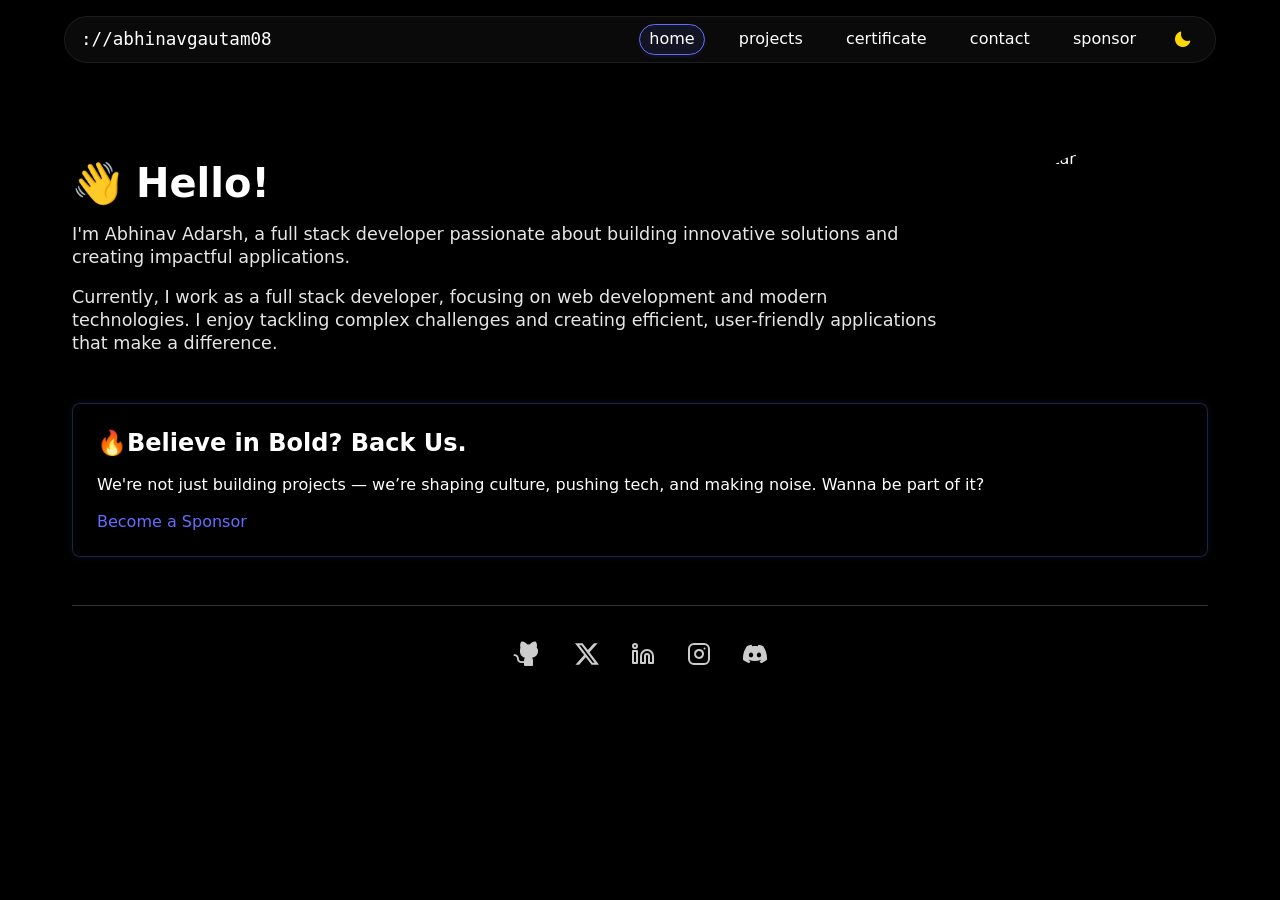
==== commit 90c2eb11: "Remove Skills section entirely" ====
--- a/index.html
+++ b/index.html
@@ -22,7 +22,7 @@
                 <a href="#home" class="active">home</a>
                 <a href="#projects">projects</a>
                 <a href="#certificate">certificate</a>
-                <a href="#skills">skills</a>
+
                 <a href="#contact">contact</a>
                 <a href="#sponsor">sponsor</a>
             </div>
@@ -37,7 +37,7 @@
             <a href="#home" class="active">home</a>
             <a href="#projects">projects</a>
             <a href="#certificate">certificate</a>
-            <a href="#skills">skills</a>
+
             <a href="#contact">contact</a>
             <a href="#sponsor">sponsor</a>
         </div>
@@ -116,16 +116,7 @@
                 </div>
             </section>
 
-            <!-- 3. Skills Section -->
-            <section id="skills" class="section">
-                <div class="section-header">
-                    <h2>My Skills & Technologies</h2>
-                </div>
-                <div id="skills-grid" class="skills-grid">
-                    <!-- Javascript se content aayega yahan -->
-                    <div class="loading">Loading skills...</div>
-                </div>
-            </section>
+
 
             <!-- 4. Certificate Section -->
             <section id="certificate" class="section">
--- a/style.css
+++ b/style.css
@@ -364,67 +364,7 @@
     color: var(--primary);
 }
 
-/* ------------------ Skills Grid ------------------ */
-.skills-grid {
-    display: grid;
-    grid-template-columns: repeat(auto-fill, minmax(300px, 1fr));
-    gap: 1.5rem;
-    margin-top: 2rem;
-}
-
-.skill-category {
-    background: var(--card-bg);
-    border: 1px solid var(--card-border);
-    border-radius: 8px;
-    padding: 1.5rem;
-    transition: transform 0.3s ease;
-}
-
-.skill-category:hover {
-    transform: translateY(-5px);
-    box-shadow: 0 8px 15px rgba(0, 0, 0, 0.15);
-}
-
-.category-title {
-    font-size: 1.25rem;
-    margin-bottom: 1.25rem;
-    color: var(--primary);
-    display: flex;
-    align-items: center;
-    gap: 0.5rem;
-    border-bottom: 2px solid rgba(100, 108, 255, 0.2);
-    padding-bottom: 0.75rem;
-}
-
-.skill-list {
-    list-style: none; /* Bullet points hataye */
-    padding: 0;
-    margin: 0;
-    display: flex;
-    flex-direction: column;
-    gap: 0.75rem;
-}
-
-.skill-item {
-    display: flex;
-    align-items: center;
-    gap: 0.75rem;
-    padding: 0.25rem 0;
-}
-
-.skill-level {
-    display: flex;
-    gap: 0.25rem;
-}
-.skill-dot {
-    width: 8px;
-    height: 8px;
-    border-radius: 50%;
-    background: rgba(128, 128, 128, 0.3);
-}
-.skill-dot.filled {
-    background: var(--primary);
-}
+
 
 /* ------------------ Certificates ------------------ */
 .section-header-row {
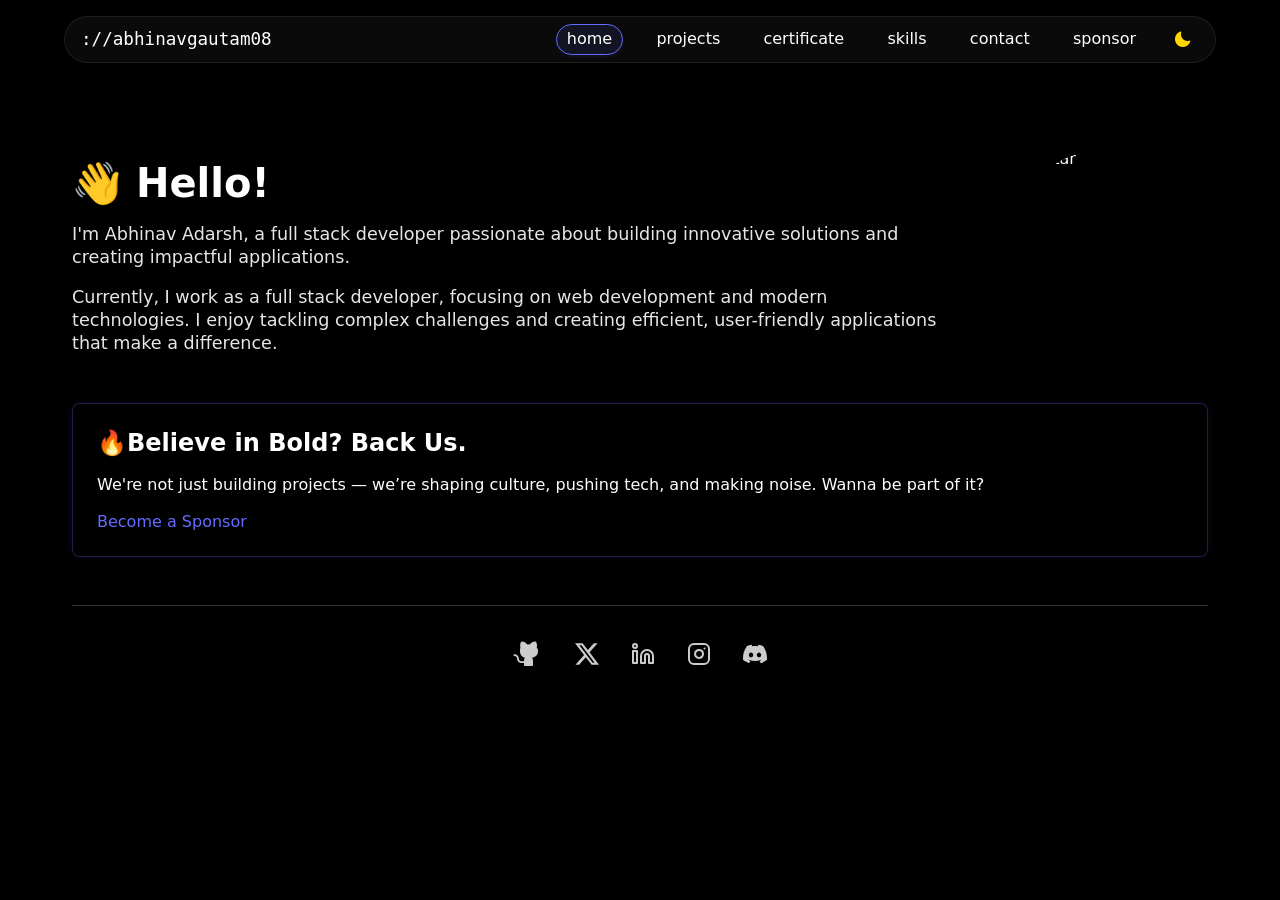
==== commit 2e5b36b8: "Feature: Implement path-based routing (Clean URLs) with 404 fallback" ====
--- a/index.html
+++ b/index.html
@@ -19,12 +19,12 @@
         <nav class="navbar">
             <div class="site-name">://abhinavgautam08</div>
             <div class="nav-links">
-                <a href="#home" class="active">home</a>
-                <a href="#projects">projects</a>
-                <a href="#certificate">certificate</a>
-
-                <a href="#contact">contact</a>
-                <a href="#sponsor">sponsor</a>
+                <a href="home" class="active">home</a>
+                <a href="projects">projects</a>
+                <a href="certificate">certificate</a>
+                <a href="skills">skills</a>
+                <a href="contact">contact</a>
+                <a href="sponsor">sponsor</a>
             </div>
             <button class="theme-toggle" aria-label="Toggle theme">
                 <i class="ph-fill ph-moon" id="theme-icon"></i>
@@ -34,12 +34,12 @@
             </button>
         </nav>
         <div class="mobile-menu" id="mobile-menu">
-            <a href="#home" class="active">home</a>
-            <a href="#projects">projects</a>
-            <a href="#certificate">certificate</a>
-
-            <a href="#contact">contact</a>
-            <a href="#sponsor">sponsor</a>
+            <a href="home" class="active">home</a>
+            <a href="projects">projects</a>
+            <a href="certificate">certificate</a>
+            <a href="skills">skills</a>
+            <a href="contact">contact</a>
+            <a href="sponsor">sponsor</a>
         </div>
         <main class="main-content">
             <section id="home" class="section active">
@@ -63,7 +63,7 @@
                     <h2>🔥Believe in Bold? Back Us.</h2>
                     <p>We're not just building projects — we’re shaping culture, pushing tech, and making noise. Wanna
                         be part of it?</p>
-                    <a href="#sponsor" class="notice-link">Become a Sponsor</a>
+                    <a href="sponsor" class="notice-link">Become a Sponsor</a>
                 </div>
 
                 <!-- Social Media Links (Icons) -->
@@ -116,7 +116,16 @@
                 </div>
             </section>
 
-
+            <!-- 3. Skills Section -->
+            <section id="skills" class="section">
+                <div class="section-header">
+                    <h2>My Skills & Technologies</h2>
+                </div>
+                <div id="skills-grid" class="skills-grid">
+                    <!-- Javascript se content aayega yahan -->
+                    <div class="loading">Loading skills...</div>
+                </div>
+            </section>
 
             <!-- 4. Certificate Section -->
             <section id="certificate" class="section">
--- a/style.css
+++ b/style.css
@@ -364,7 +364,67 @@
     color: var(--primary);
 }
 
-
+/* ------------------ Skills Grid ------------------ */
+.skills-grid {
+    display: grid;
+    grid-template-columns: repeat(auto-fill, minmax(300px, 1fr));
+    gap: 1.5rem;
+    margin-top: 2rem;
+}
+
+.skill-category {
+    background: var(--card-bg);
+    border: 1px solid var(--card-border);
+    border-radius: 8px;
+    padding: 1.5rem;
+    transition: transform 0.3s ease;
+}
+
+.skill-category:hover {
+    transform: translateY(-5px);
+    box-shadow: 0 8px 15px rgba(0, 0, 0, 0.15);
+}
+
+.category-title {
+    font-size: 1.25rem;
+    margin-bottom: 1.25rem;
+    color: var(--primary);
+    display: flex;
+    align-items: center;
+    gap: 0.5rem;
+    border-bottom: 2px solid rgba(100, 108, 255, 0.2);
+    padding-bottom: 0.75rem;
+}
+
+.skill-list {
+    list-style: none; /* Bullet points hataye */
+    padding: 0;
+    margin: 0;
+    display: flex;
+    flex-direction: column;
+    gap: 0.75rem;
+}
+
+.skill-item {
+    display: flex;
+    align-items: center;
+    gap: 0.75rem;
+    padding: 0.25rem 0;
+}
+
+.skill-level {
+    display: flex;
+    gap: 0.25rem;
+}
+.skill-dot {
+    width: 8px;
+    height: 8px;
+    border-radius: 50%;
+    background: rgba(128, 128, 128, 0.3);
+}
+.skill-dot.filled {
+    background: var(--primary);
+}
 
 /* ------------------ Certificates ------------------ */
 .section-header-row {
